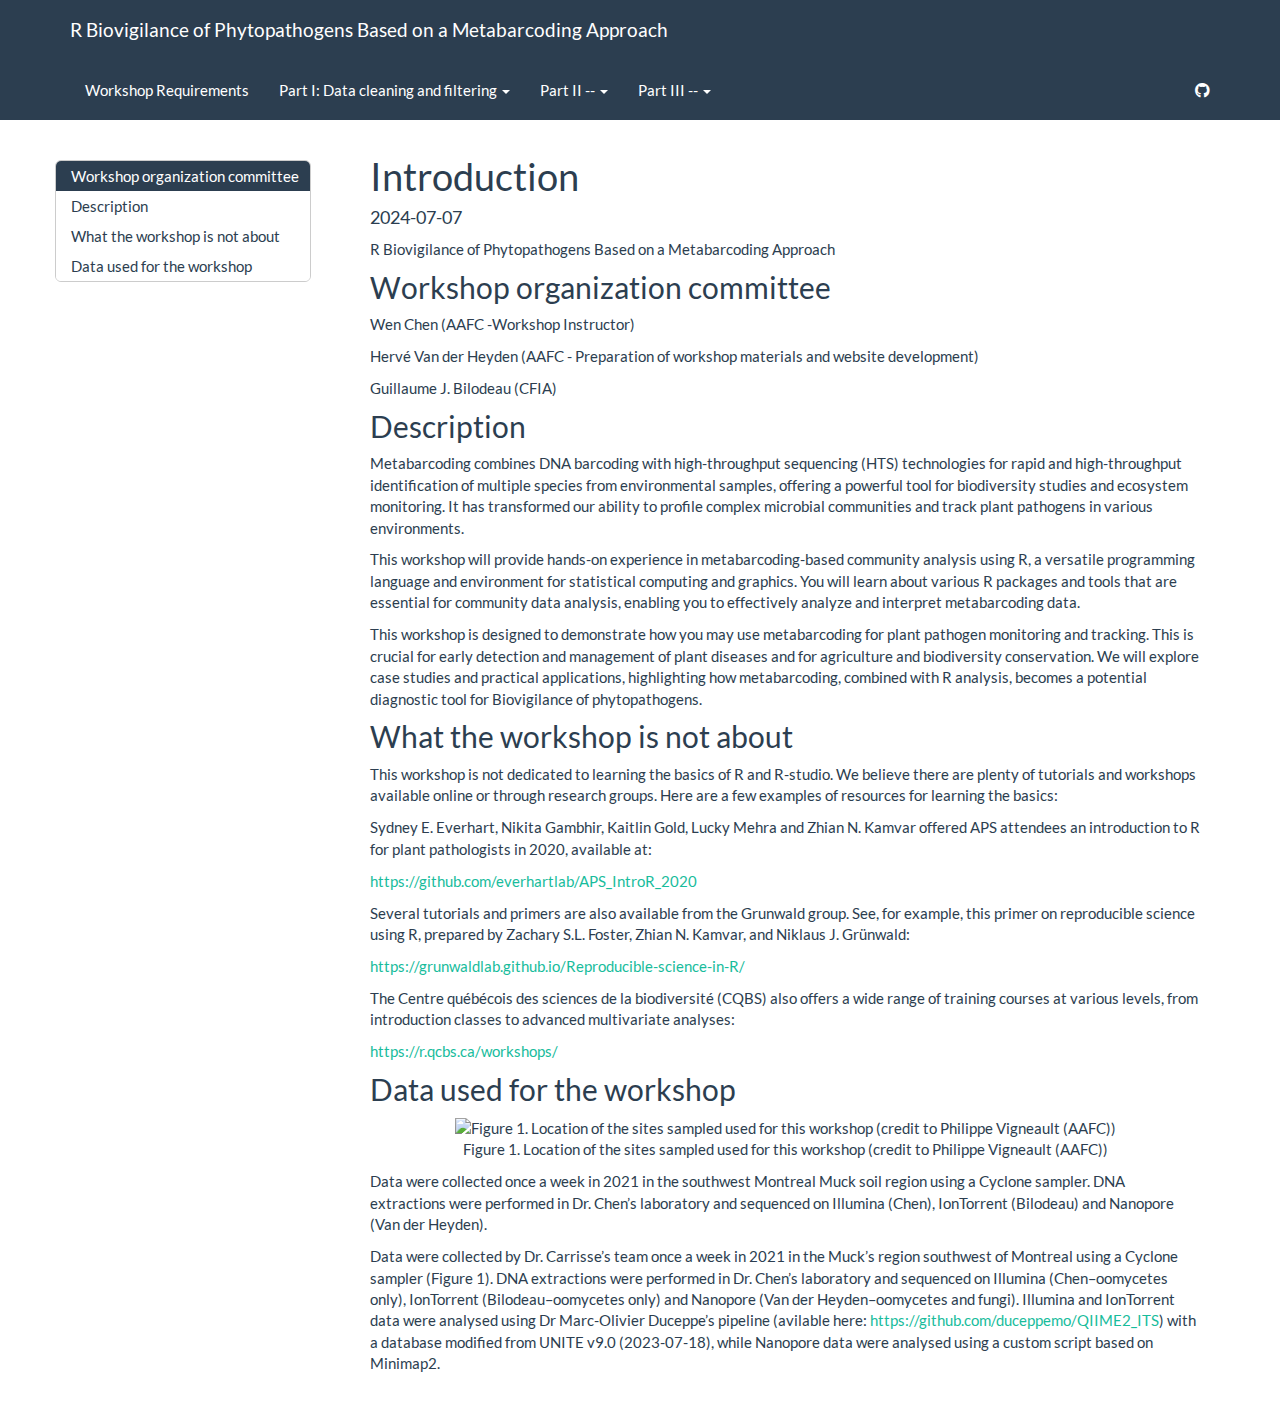
==== index.html @ e2834300 "(render)" ====
<!DOCTYPE html>

<html>

<head>

<meta charset="utf-8" />
<meta name="generator" content="pandoc" />
<meta http-equiv="X-UA-Compatible" content="IE=EDGE" />



<meta name="date" content="2024-07-07" />

<title>Introduction</title>

<script src="site_libs/header-attrs-2.27/header-attrs.js"></script>
<script src="site_libs/jquery-3.6.0/jquery-3.6.0.min.js"></script>
<meta name="viewport" content="width=device-width, initial-scale=1" />
<link href="site_libs/bootstrap-3.3.5/css/flatly.min.css" rel="stylesheet" />
<script src="site_libs/bootstrap-3.3.5/js/bootstrap.min.js"></script>
<script src="site_libs/bootstrap-3.3.5/shim/html5shiv.min.js"></script>
<script src="site_libs/bootstrap-3.3.5/shim/respond.min.js"></script>
<style>h1 {font-size: 34px;}
       h1.title {font-size: 38px;}
       h2 {font-size: 30px;}
       h3 {font-size: 24px;}
       h4 {font-size: 18px;}
       h5 {font-size: 16px;}
       h6 {font-size: 12px;}
       code {color: inherit; background-color: rgba(0, 0, 0, 0.04);}
       pre:not([class]) { background-color: white }</style>
<script src="site_libs/jqueryui-1.13.2/jquery-ui.min.js"></script>
<link href="site_libs/tocify-1.9.1/jquery.tocify.css" rel="stylesheet" />
<script src="site_libs/tocify-1.9.1/jquery.tocify.js"></script>
<script src="site_libs/navigation-1.1/tabsets.js"></script>
<link href="site_libs/font-awesome-6.4.2/css/all.min.css" rel="stylesheet" />
<link href="site_libs/font-awesome-6.4.2/css/v4-shims.min.css" rel="stylesheet" />

<style type="text/css">
  code{white-space: pre-wrap;}
  span.smallcaps{font-variant: small-caps;}
  span.underline{text-decoration: underline;}
  div.column{display: inline-block; vertical-align: top; width: 50%;}
  div.hanging-indent{margin-left: 1.5em; text-indent: -1.5em;}
  ul.task-list{list-style: none;}
    </style>










<style type = "text/css">
.main-container {
  max-width: 940px;
  margin-left: auto;
  margin-right: auto;
}
img {
  max-width:100%;
}
.tabbed-pane {
  padding-top: 12px;
}
.html-widget {
  margin-bottom: 20px;
}
button.code-folding-btn:focus {
  outline: none;
}
summary {
  display: list-item;
}
details > summary > p:only-child {
  display: inline;
}
pre code {
  padding: 0;
}
</style>


<style type="text/css">
.dropdown-submenu {
  position: relative;
}
.dropdown-submenu>.dropdown-menu {
  top: 0;
  left: 100%;
  margin-top: -6px;
  margin-left: -1px;
  border-radius: 0 6px 6px 6px;
}
.dropdown-submenu:hover>.dropdown-menu {
  display: block;
}
.dropdown-submenu>a:after {
  display: block;
  content: " ";
  float: right;
  width: 0;
  height: 0;
  border-color: transparent;
  border-style: solid;
  border-width: 5px 0 5px 5px;
  border-left-color: #cccccc;
  margin-top: 5px;
  margin-right: -10px;
}
.dropdown-submenu:hover>a:after {
  border-left-color: #adb5bd;
}
.dropdown-submenu.pull-left {
  float: none;
}
.dropdown-submenu.pull-left>.dropdown-menu {
  left: -100%;
  margin-left: 10px;
  border-radius: 6px 0 6px 6px;
}
</style>

<script type="text/javascript">
// manage active state of menu based on current page
$(document).ready(function () {
  // active menu anchor
  href = window.location.pathname
  href = href.substr(href.lastIndexOf('/') + 1)
  if (href === "")
    href = "index.html";
  var menuAnchor = $('a[href="' + href + '"]');

  // mark the anchor link active (and if it's in a dropdown, also mark that active)
  var dropdown = menuAnchor.closest('li.dropdown');
  if (window.bootstrap) { // Bootstrap 4+
    menuAnchor.addClass('active');
    dropdown.find('> .dropdown-toggle').addClass('active');
  } else { // Bootstrap 3
    menuAnchor.parent().addClass('active');
    dropdown.addClass('active');
  }

  // Navbar adjustments
  var navHeight = $(".navbar").first().height() + 15;
  var style = document.createElement('style');
  var pt = "padding-top: " + navHeight + "px; ";
  var mt = "margin-top: -" + navHeight + "px; ";
  var css = "";
  // offset scroll position for anchor links (for fixed navbar)
  for (var i = 1; i <= 6; i++) {
    css += ".section h" + i + "{ " + pt + mt + "}\n";
  }
  style.innerHTML = "body {" + pt + "padding-bottom: 40px; }\n" + css;
  document.head.appendChild(style);
});
</script>

<!-- tabsets -->

<style type="text/css">
.tabset-dropdown > .nav-tabs {
  display: inline-table;
  max-height: 500px;
  min-height: 44px;
  overflow-y: auto;
  border: 1px solid #ddd;
  border-radius: 4px;
}

.tabset-dropdown > .nav-tabs > li.active:before, .tabset-dropdown > .nav-tabs.nav-tabs-open:before {
  content: "\e259";
  font-family: 'Glyphicons Halflings';
  display: inline-block;
  padding: 10px;
  border-right: 1px solid #ddd;
}

.tabset-dropdown > .nav-tabs.nav-tabs-open > li.active:before {
  content: "\e258";
  font-family: 'Glyphicons Halflings';
  border: none;
}

.tabset-dropdown > .nav-tabs > li.active {
  display: block;
}

.tabset-dropdown > .nav-tabs > li > a,
.tabset-dropdown > .nav-tabs > li > a:focus,
.tabset-dropdown > .nav-tabs > li > a:hover {
  border: none;
  display: inline-block;
  border-radius: 4px;
  background-color: transparent;
}

.tabset-dropdown > .nav-tabs.nav-tabs-open > li {
  display: block;
  float: none;
}

.tabset-dropdown > .nav-tabs > li {
  display: none;
}
</style>

<!-- code folding -->



<style type="text/css">

#TOC {
  margin: 25px 0px 20px 0px;
}
@media (max-width: 768px) {
#TOC {
  position: relative;
  width: 100%;
}
}

@media print {
.toc-content {
  /* see https://github.com/w3c/csswg-drafts/issues/4434 */
  float: right;
}
}

.toc-content {
  padding-left: 30px;
  padding-right: 40px;
}

div.main-container {
  max-width: 1200px;
}

div.tocify {
  width: 20%;
  max-width: 260px;
  max-height: 85%;
}

@media (min-width: 768px) and (max-width: 991px) {
  div.tocify {
    width: 25%;
  }
}

@media (max-width: 767px) {
  div.tocify {
    width: 100%;
    max-width: none;
  }
}

.tocify ul, .tocify li {
  line-height: 20px;
}

.tocify-subheader .tocify-item {
  font-size: 0.90em;
}

.tocify .list-group-item {
  border-radius: 0px;
}


</style>



</head>

<body>


<div class="container-fluid main-container">


<!-- setup 3col/9col grid for toc_float and main content  -->
<div class="row">
<div class="col-xs-12 col-sm-4 col-md-3">
<div id="TOC" class="tocify">
</div>
</div>

<div class="toc-content col-xs-12 col-sm-8 col-md-9">




<div class="navbar navbar-default  navbar-fixed-top" role="navigation">
  <div class="container">
    <div class="navbar-header">
      <button type="button" class="navbar-toggle collapsed" data-toggle="collapse" data-bs-toggle="collapse" data-target="#navbar" data-bs-target="#navbar">
        <span class="icon-bar"></span>
        <span class="icon-bar"></span>
        <span class="icon-bar"></span>
      </button>
      <a class="navbar-brand" href="index.html">R Biovigilance of Phytopathogens Based on a Metabarcoding Approach</a>
    </div>
    <div id="navbar" class="navbar-collapse collapse">
      <ul class="nav navbar-nav">
        <li>
  <a href="setup_requirements.html">Workshop Requirements</a>
</li>
<li class="dropdown">
  <a href="#" class="dropdown-toggle" data-toggle="dropdown" role="button" data-bs-toggle="dropdown" aria-expanded="false">
    Part I: Data cleaning and filtering
     
    <span class="caret"></span>
  </a>
  <ul class="dropdown-menu" role="menu">
    <li>
      <a href="1_import_data.html">Importing data into R</a>
    </li>
    <li>
      <a href="2_preprocessing.html">Data cleaning</a>
    </li>
    <li>
      <a href="3_summaries.html">Data filtering</a>
    </li>
  </ul>
</li>
<li class="dropdown">
  <a href="#" class="dropdown-toggle" data-toggle="dropdown" role="button" data-bs-toggle="dropdown" aria-expanded="false">
    Part II -- 
     
    <span class="caret"></span>
  </a>
  <ul class="dropdown-menu" role="menu">
    <li>
      <a href="1_import_data.html">Importing data into R</a>
    </li>
    <li>
      <a href="2_preprocessing.html">Data cleaning</a>
    </li>
    <li>
      <a href="3_summaries.html">Summaries</a>
    </li>
  </ul>
</li>
<li class="dropdown">
  <a href="#" class="dropdown-toggle" data-toggle="dropdown" role="button" data-bs-toggle="dropdown" aria-expanded="false">
    Part III -- 
     
    <span class="caret"></span>
  </a>
  <ul class="dropdown-menu" role="menu">
    <li>
      <a href="1_import_data.html">Importing data into R</a>
    </li>
    <li>
      <a href="2_preprocessing.html">Data cleaning</a>
    </li>
    <li>
      <a href="3_summaries.html">Summaries</a>
    </li>
  </ul>
</li>
      </ul>
      <ul class="nav navbar-nav navbar-right">
        <li>
  <a href="https://github.com/hvanderheyden/Plant_Canada_2024_workshop.github.io">
    <span class="fa fa-github"></span>
     
  </a>
</li>
      </ul>
    </div><!--/.nav-collapse -->
  </div><!--/.container -->
</div><!--/.navbar -->

<div id="header">



<h1 class="title toc-ignore">Introduction</h1>
<h4 class="date">2024-07-07</h4>

</div>


<p>R Biovigilance of Phytopathogens Based on a Metabarcoding
Approach</p>
<div id="workshop-organization-committee" class="section level2">
<h2>Workshop organization committee</h2>
<p>Wen Chen (AAFC -Workshop Instructor)</p>
<p>Hervé Van der Heyden (AAFC - Preparation of workshop materials and
website development)</p>
<p>Guillaume J. Bilodeau (CFIA)</p>
</div>
<div id="description" class="section level2">
<h2>Description</h2>
<p>Metabarcoding combines DNA barcoding with high-throughput sequencing
(HTS) technologies for rapid and high-throughput identification of
multiple species from environmental samples, offering a powerful tool
for biodiversity studies and ecosystem monitoring. It has transformed
our ability to profile complex microbial communities and track plant
pathogens in various environments.</p>
<p>This workshop will provide hands-on experience in metabarcoding-based
community analysis using R, a versatile programming language and
environment for statistical computing and graphics. You will learn about
various R packages and tools that are essential for community data
analysis, enabling you to effectively analyze and interpret
metabarcoding data.</p>
<p>This workshop is designed to demonstrate how you may use
metabarcoding for plant pathogen monitoring and tracking. This is
crucial for early detection and management of plant diseases and for
agriculture and biodiversity conservation. We will explore case studies
and practical applications, highlighting how metabarcoding, combined
with R analysis, becomes a potential diagnostic tool for Biovigilance of
phytopathogens.</p>
</div>
<div id="what-the-workshop-is-not-about" class="section level2">
<h2>What the workshop is not about</h2>
<p>This workshop is not dedicated to learning the basics of R and
R-studio. We believe there are plenty of tutorials and workshops
available online or through research groups. Here are a few examples of
resources for learning the basics:</p>
<p>Sydney E. Everhart, Nikita Gambhir, Kaitlin Gold, Lucky Mehra and
Zhian N. Kamvar offered APS attendees an introduction to R for plant
pathologists in 2020, available at:</p>
<p><a href="https://github.com/everhartlab/APS_IntroR_2020"
class="uri">https://github.com/everhartlab/APS_IntroR_2020</a></p>
<p>Several tutorials and primers are also available from the Grunwald
group. See, for example, this primer on reproducible science using R,
prepared by Zachary S.L. Foster, Zhian N. Kamvar, and Niklaus J.
Grünwald:</p>
<p><a href="https://grunwaldlab.github.io/Reproducible-science-in-R/"
class="uri">https://grunwaldlab.github.io/Reproducible-science-in-R/</a></p>
<p>The Centre québécois des sciences de la biodiversité (CQBS) also
offers a wide range of training courses at various levels, from
introduction classes to advanced multivariate analyses:</p>
<p><a href="https://r.qcbs.ca/workshops/"
class="uri">https://r.qcbs.ca/workshops/</a></p>
</div>
<div id="data-used-for-the-workshop" class="section level2">
<h2>Data used for the workshop</h2>
<div class="figure" style="text-align: center">
<img src="Figures/presentation1.jpg" alt="Figure 1. Location of the sites sampled used for this workshop (credit to Philippe Vigneault (AAFC))" width="100%" />
<p class="caption">
Figure 1. Location of the sites sampled used for this workshop (credit
to Philippe Vigneault (AAFC))
</p>
</div>
<p>Data were collected once a week in 2021 in the southwest Montreal
Muck soil region using a Cyclone sampler. DNA extractions were performed
in Dr. Chen’s laboratory and sequenced on Illumina (Chen), IonTorrent
(Bilodeau) and Nanopore (Van der Heyden).</p>
<p>Data were collected by Dr. Carrisse’s team once a week in 2021 in the
Muck’s region southwest of Montreal using a Cyclone sampler (Figure 1).
DNA extractions were performed in Dr. Chen’s laboratory and sequenced on
Illumina (Chen–oomycetes only), IonTorrent (Bilodeau–oomycetes only) and
Nanopore (Van der Heyden–oomycetes and fungi). Illumina and IonTorrent
data were analysed using Dr Marc-Olivier Duceppe’s pipeline (avilable
here: <a href="https://github.com/duceppemo/QIIME2_ITS"
class="uri">https://github.com/duceppemo/QIIME2_ITS</a>) with a database
modified from UNITE v9.0 (2023-07-18), while Nanopore data were analysed
using a custom script based on Minimap2.</p>
</div>



</div>
</div>

</div>

<script>

// add bootstrap table styles to pandoc tables
function bootstrapStylePandocTables() {
  $('tr.odd').parent('tbody').parent('table').addClass('table table-condensed');
}
$(document).ready(function () {
  bootstrapStylePandocTables();
});


</script>

<!-- tabsets -->

<script>
$(document).ready(function () {
  window.buildTabsets("TOC");
});

$(document).ready(function () {
  $('.tabset-dropdown > .nav-tabs > li').click(function () {
    $(this).parent().toggleClass('nav-tabs-open');
  });
});
</script>

<!-- code folding -->

<script>
$(document).ready(function ()  {

    // temporarily add toc-ignore selector to headers for the consistency with Pandoc
    $('.unlisted.unnumbered').addClass('toc-ignore')

    // move toc-ignore selectors from section div to header
    $('div.section.toc-ignore')
        .removeClass('toc-ignore')
        .children('h1,h2,h3,h4,h5').addClass('toc-ignore');

    // establish options
    var options = {
      selectors: "h1,h2",
      theme: "bootstrap3",
      context: '.toc-content',
      hashGenerator: function (text) {
        return text.replace(/[.\\/?&!#<>]/g, '').replace(/\s/g, '_');
      },
      ignoreSelector: ".toc-ignore",
      scrollTo: 0
    };
    options.showAndHide = true;
    options.smoothScroll = true;

    // tocify
    var toc = $("#TOC").tocify(options).data("toc-tocify");
});
</script>

<!-- dynamically load mathjax for compatibility with self-contained -->
<script>
  (function () {
    var script = document.createElement("script");
    script.type = "text/javascript";
    script.src  = "https://mathjax.rstudio.com/latest/MathJax.js?config=TeX-AMS-MML_HTMLorMML";
    document.getElementsByTagName("head")[0].appendChild(script);
  })();
</script>

</body>
</html>
---- site_libs/bootstrap-3.3.5/css/flatly.min.css ----
@font-face {
  font-family: 'Lato';
  font-style: normal;
  font-weight: 400;
  src: url(fonts/Lato.ttf) format('truetype');
}
@font-face {
  font-family: 'Lato';
  font-style: normal;
  font-weight: 700;
  src: url(fonts/LatoBold.ttf) format('truetype');
}
@font-face {
  font-family: 'Lato';
  font-style: italic;
  font-weight: 400;
  src: url(fonts/LatoItalic.ttf) format('truetype');
}

/*!
 * bootswatch v3.3.6
 * Homepage: http://bootswatch.com
 * Copyright 2012-2015 Thomas Park
 * Licensed under MIT
 * Based on Bootstrap
*//*!
 * Bootstrap v3.3.6 (http://getbootstrap.com)
 * Copyright 2011-2015 Twitter, Inc.
 * Licensed under MIT (https://github.com/twbs/bootstrap/blob/master/LICENSE)
 *//*! normalize.css v3.0.3 | MIT License | github.com/necolas/normalize.css */html{font-family:sans-serif;-ms-text-size-adjust:100%;-webkit-text-size-adjust:100%}body{margin:0}article,aside,details,figcaption,figure,footer,header,hgroup,main,menu,nav,section,summary{display:block}audio,canvas,progress,video{display:inline-block;vertical-align:baseline}audio:not([controls]){display:none;height:0}[hidden],template{display:none}a{background-color:transparent}a:active,a:hover{outline:0}abbr[title]{border-bottom:1px dotted}b,strong{font-weight:bold}dfn{font-style:italic}h1{font-size:2em;margin:0.67em 0}mark{background:#ff0;color:#000}small{font-size:80%}sub,sup{font-size:75%;line-height:0;position:relative;vertical-align:baseline}sup{top:-0.5em}sub{bottom:-0.25em}img{border:0}svg:not(:root){overflow:hidden}figure{margin:1em 40px}hr{-webkit-box-sizing:content-box;-moz-box-sizing:content-box;box-sizing:content-box;height:0}pre{overflow:auto}code,kbd,pre,samp{font-family:monospace, monospace;font-size:1em}button,input,optgroup,select,textarea{color:inherit;font:inherit;margin:0}button{overflow:visible}button,select{text-transform:none}button,html input[type="button"],input[type="reset"],input[type="submit"]{-webkit-appearance:button;cursor:pointer}button[disabled],html input[disabled]{cursor:default}button::-moz-focus-inner,input::-moz-focus-inner{border:0;padding:0}input{line-height:normal}input[type="checkbox"],input[type="radio"]{-webkit-box-sizing:border-box;-moz-box-sizing:border-box;box-sizing:border-box;padding:0}input[type="number"]::-webkit-inner-spin-button,input[type="number"]::-webkit-outer-spin-button{height:auto}input[type="search"]{-webkit-appearance:textfield;-webkit-box-sizing:content-box;-moz-box-sizing:content-box;box-sizing:content-box}input[type="search"]::-webkit-search-cancel-button,input[type="search"]::-webkit-search-decoration{-webkit-appearance:none}fieldset{border:1px solid #c0c0c0;margin:0 2px;padding:0.35em 0.625em 0.75em}legend{border:0;padding:0}textarea{overflow:auto}optgroup{font-weight:bold}table{border-collapse:collapse;border-spacing:0}td,th{padding:0}/*! Source: https://github.com/h5bp/html5-boilerplate/blob/master/src/css/main.css */@media print{*,*:before,*:after{background:transparent !important;color:#000 !important;-webkit-box-shadow:none !important;box-shadow:none !important;text-shadow:none !important}a,a:visited{text-decoration:underline}a[href]:after{content:" (" attr(href) ")"}abbr[title]:after{content:" (" attr(title) ")"}a[href^="#"]:after,a[href^="javascript:"]:after{content:""}pre,blockquote{border:1px solid #999;page-break-inside:avoid}thead{display:table-header-group}tr,img{page-break-inside:avoid}img{max-width:100% !important}p,h2,h3{orphans:3;widows:3}h2,h3{page-break-after:avoid}.navbar{display:none}.btn>.caret,.dropup>.btn>.caret{border-top-color:#000 !important}.label{border:1px solid #000}.table{border-collapse:collapse !important}.table td,.table th{background-color:#fff !important}.table-bordered th,.table-bordered td{border:1px solid #ddd !important}}@font-face{font-family:'Glyphicons Halflings';src:url('../fonts/glyphicons-halflings-regular.eot');src:url('../fonts/glyphicons-halflings-regular.eot?#iefix') format('embedded-opentype'),url('../fonts/glyphicons-halflings-regular.woff') format('woff'),url('../fonts/glyphicons-halflings-regular.ttf') format('truetype'),url('../fonts/glyphicons-halflings-regular.svg#glyphicons_halflingsregular') format('svg')}.glyphicon{position:relative;top:1px;display:inline-block;font-family:'Glyphicons Halflings';font-style:normal;font-weight:normal;line-height:1;-webkit-font-smoothing:antialiased;-moz-osx-font-smoothing:grayscale}.glyphicon-asterisk:before{content:"\002a"}.glyphicon-plus:before{content:"\002b"}.glyphicon-euro:before,.glyphicon-eur:before{content:"\20ac"}.glyphicon-minus:before{content:"\2212"}.glyphicon-cloud:before{content:"\2601"}.glyphicon-envelope:before{content:"\2709"}.glyphicon-pencil:before{content:"\270f"}.glyphicon-glass:before{content:"\e001"}.glyphicon-music:before{content:"\e002"}.glyphicon-search:before{content:"\e003"}.glyphicon-heart:before{content:"\e005"}.glyphicon-star:before{content:"\e006"}.glyphicon-star-empty:before{content:"\e007"}.glyphicon-user:before{content:"\e008"}.glyphicon-film:before{content:"\e009"}.glyphicon-th-large:before{content:"\e010"}.glyphicon-th:before{content:"\e011"}.glyphicon-th-list:before{content:"\e012"}.glyphicon-ok:before{content:"\e013"}.glyphicon-remove:before{content:"\e014"}.glyphicon-zoom-in:before{content:"\e015"}.glyphicon-zoom-out:before{content:"\e016"}.glyphicon-off:before{content:"\e017"}.glyphicon-signal:before{content:"\e018"}.glyphicon-cog:before{content:"\e019"}.glyphicon-trash:before{content:"\e020"}.glyphicon-home:before{content:"\e021"}.glyphicon-file:before{content:"\e022"}.glyphicon-time:before{content:"\e023"}.glyphicon-road:before{content:"\e024"}.glyphicon-download-alt:before{content:"\e025"}.glyphicon-download:before{content:"\e026"}.glyphicon-upload:before{content:"\e027"}.glyphicon-inbox:before{content:"\e028"}.glyphicon-play-circle:before{content:"\e029"}.glyphicon-repeat:before{content:"\e030"}.glyphicon-refresh:before{content:"\e031"}.glyphicon-list-alt:before{content:"\e032"}.glyphicon-lock:before{content:"\e033"}.glyphicon-flag:before{content:"\e034"}.glyphicon-headphones:before{content:"\e035"}.glyphicon-volume-off:before{content:"\e036"}.glyphicon-volume-down:before{content:"\e037"}.glyphicon-volume-up:before{content:"\e038"}.glyphicon-qrcode:before{content:"\e039"}.glyphicon-barcode:before{content:"\e040"}.glyphicon-tag:before{content:"\e041"}.glyphicon-tags:before{content:"\e042"}.glyphicon-book:before{content:"\e043"}.glyphicon-bookmark:before{content:"\e044"}.glyphicon-print:before{content:"\e045"}.glyphicon-camera:before{content:"\e046"}.glyphicon-font:before{content:"\e047"}.glyphicon-bold:before{content:"\e048"}.glyphicon-italic:before{content:"\e049"}.glyphicon-text-height:before{content:"\e050"}.glyphicon-text-width:before{content:"\e051"}.glyphicon-align-left:before{content:"\e052"}.glyphicon-align-center:before{content:"\e053"}.glyphicon-align-right:before{content:"\e054"}.glyphicon-align-justify:before{content:"\e055"}.glyphicon-list:before{content:"\e056"}.glyphicon-indent-left:before{content:"\e057"}.glyphicon-indent-right:before{content:"\e058"}.glyphicon-facetime-video:before{content:"\e059"}.glyphicon-picture:before{content:"\e060"}.glyphicon-map-marker:before{content:"\e062"}.glyphicon-adjust:before{content:"\e063"}.glyphicon-tint:before{content:"\e064"}.glyphicon-edit:before{content:"\e065"}.glyphicon-share:before{content:"\e066"}.glyphicon-check:before{content:"\e067"}.glyphicon-move:before{content:"\e068"}.glyphicon-step-backward:before{content:"\e069"}.glyphicon-fast-backward:before{content:"\e070"}.glyphicon-backward:before{content:"\e071"}.glyphicon-play:before{content:"\e072"}.glyphicon-pause:before{content:"\e073"}.glyphicon-stop:before{content:"\e074"}.glyphicon-forward:before{content:"\e075"}.glyphicon-fast-forward:before{content:"\e076"}.glyphicon-step-forward:before{content:"\e077"}.glyphicon-eject:before{content:"\e078"}.glyphicon-chevron-left:before{content:"\e079"}.glyphicon-chevron-right:before{content:"\e080"}.glyphicon-plus-sign:before{content:"\e081"}.glyphicon-minus-sign:before{content:"\e082"}.glyphicon-remove-sign:before{content:"\e083"}.glyphicon-ok-sign:before{content:"\e084"}.glyphicon-question-sign:before{content:"\e085"}.glyphicon-info-sign:before{content:"\e086"}.glyphicon-screenshot:before{content:"\e087"}.glyphicon-remove-circle:before{content:"\e088"}.glyphicon-ok-circle:before{content:"\e089"}.glyphicon-ban-circle:before{content:"\e090"}.glyphicon-arrow-left:before{content:"\e091"}.glyphicon-arrow-right:before{content:"\e092"}.glyphicon-arrow-up:before{content:"\e093"}.glyphicon-arrow-down:before{content:"\e094"}.glyphicon-share-alt:before{content:"\e095"}.glyphicon-resize-full:before{content:"\e096"}.glyphicon-resize-small:before{content:"\e097"}.glyphicon-exclamation-sign:before{content:"\e101"}.glyphicon-gift:before{content:"\e102"}.glyphicon-leaf:before{content:"\e103"}.glyphicon-fire:before{content:"\e104"}.glyphicon-eye-open:before{content:"\e105"}.glyphicon-eye-close:before{content:"\e106"}.glyphicon-warning-sign:before{content:"\e107"}.glyphicon-plane:before{content:"\e108"}.glyphicon-calendar:before{content:"\e109"}.glyphicon-random:before{content:"\e110"}.glyphicon-comment:before{content:"\e111"}.glyphicon-magnet:before{content:"\e112"}.glyphicon-chevron-up:before{content:"\e113"}.glyphicon-chevron-down:before{content:"\e114"}.glyphicon-retweet:before{content:"\e115"}.glyphicon-shopping-cart:before{content:"\e116"}.glyphicon-folder-close:before{content:"\e117"}.glyphicon-folder-open:before{content:"\e118"}.glyphicon-resize-vertical:before{content:"\e119"}.glyphicon-resize-horizontal:before{content:"\e120"}.glyphicon-hdd:before{content:"\e121"}.glyphicon-bullhorn:before{content:"\e122"}.glyphicon-bell:before{content:"\e123"}.glyphicon-certificate:before{content:"\e124"}.glyphicon-thumbs-up:before{content:"\e125"}.glyphicon-thumbs-down:before{content:"\e126"}.glyphicon-hand-right:before{content:"\e127"}.glyphicon-hand-left:before{content:"\e128"}.glyphicon-hand-up:before{content:"\e129"}.glyphicon-hand-down:before{content:"\e130"}.glyphicon-circle-arrow-right:before{content:"\e131"}.glyphicon-circle-arrow-left:before{content:"\e132"}.glyphicon-circle-arrow-up:before{content:"\e133"}.glyphicon-circle-arrow-down:before{content:"\e134"}.glyphicon-globe:before{content:"\e135"}.glyphicon-wrench:before{content:"\e136"}.glyphicon-tasks:before{content:"\e137"}.glyphicon-filter:before{content:"\e138"}.glyphicon-briefcase:before{content:"\e139"}.glyphicon-fullscreen:before{content:"\e140"}.glyphicon-dashboard:before{content:"\e141"}.glyphicon-paperclip:before{content:"\e142"}.glyphicon-heart-empty:before{content:"\e143"}.glyphicon-link:before{content:"\e144"}.glyphicon-phone:before{content:"\e145"}.glyphicon-pushpin:before{content:"\e146"}.glyphicon-usd:before{content:"\e148"}.glyphicon-gbp:before{content:"\e149"}.glyphicon-sort:before{content:"\e150"}.glyphicon-sort-by-alphabet:before{content:"\e151"}.glyphicon-sort-by-alphabet-alt:before{content:"\e152"}.glyphicon-sort-by-order:before{content:"\e153"}.glyphicon-sort-by-order-alt:before{content:"\e154"}.glyphicon-sort-by-attributes:before{content:"\e155"}.glyphicon-sort-by-attributes-alt:before{content:"\e156"}.glyphicon-unchecked:before{content:"\e157"}.glyphicon-expand:before{content:"\e158"}.glyphicon-collapse-down:before{content:"\e159"}.glyphicon-collapse-up:before{content:"\e160"}.glyphicon-log-in:before{content:"\e161"}.glyphicon-flash:before{content:"\e162"}.glyphicon-log-out:before{content:"\e163"}.glyphicon-new-window:before{content:"\e164"}.glyphicon-record:before{content:"\e165"}.glyphicon-save:before{content:"\e166"}.glyphicon-open:before{content:"\e167"}.glyphicon-saved:before{content:"\e168"}.glyphicon-import:before{content:"\e169"}.glyphicon-export:before{content:"\e170"}.glyphicon-send:before{content:"\e171"}.glyphicon-floppy-disk:before{content:"\e172"}.glyphicon-floppy-saved:before{content:"\e173"}.glyphicon-floppy-remove:before{content:"\e174"}.glyphicon-floppy-save:before{content:"\e175"}.glyphicon-floppy-open:before{content:"\e176"}.glyphicon-credit-card:before{content:"\e177"}.glyphicon-transfer:before{content:"\e178"}.glyphicon-cutlery:before{content:"\e179"}.glyphicon-header:before{content:"\e180"}.glyphicon-compressed:before{content:"\e181"}.glyphicon-earphone:before{content:"\e182"}.glyphicon-phone-alt:before{content:"\e183"}.glyphicon-tower:before{content:"\e184"}.glyphicon-stats:before{content:"\e185"}.glyphicon-sd-video:before{content:"\e186"}.glyphicon-hd-video:before{content:"\e187"}.glyphicon-subtitles:before{content:"\e188"}.glyphicon-sound-stereo:before{content:"\e189"}.glyphicon-sound-dolby:before{content:"\e190"}.glyphicon-sound-5-1:before{content:"\e191"}.glyphicon-sound-6-1:before{content:"\e192"}.glyphicon-sound-7-1:before{content:"\e193"}.glyphicon-copyright-mark:before{content:"\e194"}.glyphicon-registration-mark:before{content:"\e195"}.glyphicon-cloud-download:before{content:"\e197"}.glyphicon-cloud-upload:before{content:"\e198"}.glyphicon-tree-conifer:before{content:"\e199"}.glyphicon-tree-deciduous:before{content:"\e200"}.glyphicon-cd:before{content:"\e201"}.glyphicon-save-file:before{content:"\e202"}.glyphicon-open-file:before{content:"\e203"}.glyphicon-level-up:before{content:"\e204"}.glyphicon-copy:before{content:"\e205"}.glyphicon-paste:before{content:"\e206"}.glyphicon-alert:before{content:"\e209"}.glyphicon-equalizer:before{content:"\e210"}.glyphicon-king:before{content:"\e211"}.glyphicon-queen:before{content:"\e212"}.glyphicon-pawn:before{content:"\e213"}.glyphicon-bishop:before{content:"\e214"}.glyphicon-knight:before{content:"\e215"}.glyphicon-baby-formula:before{content:"\e216"}.glyphicon-tent:before{content:"\26fa"}.glyphicon-blackboard:before{content:"\e218"}.glyphicon-bed:before{content:"\e219"}.glyphicon-apple:before{content:"\f8ff"}.glyphicon-erase:before{content:"\e221"}.glyphicon-hourglass:before{content:"\231b"}.glyphicon-lamp:before{content:"\e223"}.glyphicon-duplicate:before{content:"\e224"}.glyphicon-piggy-bank:before{content:"\e225"}.glyphicon-scissors:before{content:"\e226"}.glyphicon-bitcoin:before{content:"\e227"}.glyphicon-btc:before{content:"\e227"}.glyphicon-xbt:before{content:"\e227"}.glyphicon-yen:before{content:"\00a5"}.glyphicon-jpy:before{content:"\00a5"}.glyphicon-ruble:before{content:"\20bd"}.glyphicon-rub:before{content:"\20bd"}.glyphicon-scale:before{content:"\e230"}.glyphicon-ice-lolly:before{content:"\e231"}.glyphicon-ice-lolly-tasted:before{content:"\e232"}.glyphicon-education:before{content:"\e233"}.glyphicon-option-horizontal:before{content:"\e234"}.glyphicon-option-vertical:before{content:"\e235"}.glyphicon-menu-hamburger:before{content:"\e236"}.glyphicon-modal-window:before{content:"\e237"}.glyphicon-oil:before{content:"\e238"}.glyphicon-grain:before{content:"\e239"}.glyphicon-sunglasses:before{content:"\e240"}.glyphicon-text-size:before{content:"\e241"}.glyphicon-text-color:before{content:"\e242"}.glyphicon-text-background:before{content:"\e243"}.glyphicon-object-align-top:before{content:"\e244"}.glyphicon-object-align-bottom:before{content:"\e245"}.glyphicon-object-align-horizontal:before{content:"\e246"}.glyphicon-object-align-left:before{content:"\e247"}.glyphicon-object-align-vertical:before{content:"\e248"}.glyphicon-object-align-right:before{content:"\e249"}.glyphicon-triangle-right:before{content:"\e250"}.glyphicon-triangle-left:before{content:"\e251"}.glyphicon-triangle-bottom:before{content:"\e252"}.glyphicon-triangle-top:before{content:"\e253"}.glyphicon-console:before{content:"\e254"}.glyphicon-superscript:before{content:"\e255"}.glyphicon-subscript:before{content:"\e256"}.glyphicon-menu-left:before{content:"\e257"}.glyphicon-menu-right:before{content:"\e258"}.glyphicon-menu-down:before{content:"\e259"}.glyphicon-menu-up:before{content:"\e260"}*{-webkit-box-sizing:border-box;-moz-box-sizing:border-box;box-sizing:border-box}*:before,*:after{-webkit-box-sizing:border-box;-moz-box-sizing:border-box;box-sizing:border-box}html{font-size:10px;-webkit-tap-highlight-color:rgba(0,0,0,0)}body{font-family:"Lato","Helvetica Neue",Helvetica,Arial,sans-serif;font-size:15px;line-height:1.42857143;color:#2c3e50;background-color:#ffffff}input,button,select,textarea{font-family:inherit;font-size:inherit;line-height:inherit}a{color:#18bc9c;text-decoration:none}a:hover,a:focus{color:#18bc9c;text-decoration:underline}a:focus{outline:thin dotted;outline:5px auto -webkit-focus-ring-color;outline-offset:-2px}figure{margin:0}img{vertical-align:middle}.img-responsive,.thumbnail>img,.thumbnail a>img,.carousel-inner>.item>img,.carousel-inner>.item>a>img{display:block;max-width:100%;height:auto}.img-rounded{border-radius:6px}.img-thumbnail{padding:4px;line-height:1.42857143;background-color:#ffffff;border:1px solid #ecf0f1;border-radius:4px;-webkit-transition:all .2s ease-in-out;-o-transition:all .2s ease-in-out;transition:all .2s ease-in-out;display:inline-block;max-width:100%;height:auto}.img-circle{border-radius:50%}hr{margin-top:21px;margin-bottom:21px;border:0;border-top:1px solid #ecf0f1}.sr-only{position:absolute;width:1px;height:1px;margin:-1px;padding:0;overflow:hidden;clip:rect(0, 0, 0, 0);border:0}.sr-only-focusable:active,.sr-only-focusable:focus{position:static;width:auto;height:auto;margin:0;overflow:visible;clip:auto}[role="button"]{cursor:pointer}h1,h2,h3,h4,h5,h6,.h1,.h2,.h3,.h4,.h5,.h6{font-family:"Lato","Helvetica Neue",Helvetica,Arial,sans-serif;font-weight:400;line-height:1.1;color:inherit}h1 small,h2 small,h3 small,h4 small,h5 small,h6 small,.h1 small,.h2 small,.h3 small,.h4 small,.h5 small,.h6 small,h1 .small,h2 .small,h3 .small,h4 .small,h5 .small,h6 .small,.h1 .small,.h2 .small,.h3 .small,.h4 .small,.h5 .small,.h6 .small{font-weight:normal;line-height:1;color:#b4bcc2}h1,.h1,h2,.h2,h3,.h3{margin-top:21px;margin-bottom:10.5px}h1 small,.h1 small,h2 small,.h2 small,h3 small,.h3 small,h1 .small,.h1 .small,h2 .small,.h2 .small,h3 .small,.h3 .small{font-size:65%}h4,.h4,h5,.h5,h6,.h6{margin-top:10.5px;margin-bottom:10.5px}h4 small,.h4 small,h5 small,.h5 small,h6 small,.h6 small,h4 .small,.h4 .small,h5 .small,.h5 .small,h6 .small,.h6 .small{font-size:75%}h1,.h1{font-size:39px}h2,.h2{font-size:32px}h3,.h3{font-size:26px}h4,.h4{font-size:19px}h5,.h5{font-size:15px}h6,.h6{font-size:13px}p{margin:0 0 10.5px}.lead{margin-bottom:21px;font-size:17px;font-weight:300;line-height:1.4}@media (min-width:768px){.lead{font-size:22.5px}}small,.small{font-size:86%}mark,.mark{background-color:#f39c12;padding:.2em}.text-left{text-align:left}.text-right{text-align:right}.text-center{text-align:center}.text-justify{text-align:justify}.text-nowrap{white-space:nowrap}.text-lowercase{text-transform:lowercase}.text-uppercase{text-transform:uppercase}.text-capitalize{text-transform:capitalize}.text-muted{color:#b4bcc2}.text-primary{color:#2c3e50}a.text-primary:hover,a.text-primary:focus{color:#1a242f}.text-success{color:#ffffff}a.text-success:hover,a.text-success:focus{color:#e6e6e6}.text-info{color:#ffffff}a.text-info:hover,a.text-info:focus{color:#e6e6e6}.text-warning{color:#ffffff}a.text-warning:hover,a.text-warning:focus{color:#e6e6e6}.text-danger{color:#ffffff}a.text-danger:hover,a.text-danger:focus{color:#e6e6e6}.bg-primary{color:#fff;background-color:#2c3e50}a.bg-primary:hover,a.bg-primary:focus{background-color:#1a242f}.bg-success{background-color:#18bc9c}a.bg-success:hover,a.bg-success:focus{background-color:#128f76}.bg-info{background-color:#3498db}a.bg-info:hover,a.bg-info:focus{background-color:#217dbb}.bg-warning{background-color:#f39c12}a.bg-warning:hover,a.bg-warning:focus{background-color:#c87f0a}.bg-danger{background-color:#e74c3c}a.bg-danger:hover,a.bg-danger:focus{background-color:#d62c1a}.page-header{padding-bottom:9.5px;margin:42px 0 21px;border-bottom:1px solid transparent}ul,ol{margin-top:0;margin-bottom:10.5px}ul ul,ol ul,ul ol,ol ol{margin-bottom:0}.list-unstyled{padding-left:0;list-style:none}.list-inline{padding-left:0;list-style:none;margin-left:-5px}.list-inline>li{display:inline-block;padding-left:5px;padding-right:5px}dl{margin-top:0;margin-bottom:21px}dt,dd{line-height:1.42857143}dt{font-weight:bold}dd{margin-left:0}@media (min-width:768px){.dl-horizontal dt{float:left;width:160px;clear:left;text-align:right;overflow:hidden;text-overflow:ellipsis;white-space:nowrap}.dl-horizontal dd{margin-left:180px}}abbr[title],abbr[data-original-title]{cursor:help;border-bottom:1px dotted #b4bcc2}.initialism{font-size:90%;text-transform:uppercase}blockquote{padding:10.5px 21px;margin:0 0 21px;font-size:18.75px;border-left:5px solid #ecf0f1}blockquote p:last-child,blockquote ul:last-child,blockquote ol:last-child{margin-bottom:0}blockquote footer,blockquote small,blockquote .small{display:block;font-size:80%;line-height:1.42857143;color:#b4bcc2}blockquote footer:before,blockquote small:before,blockquote .small:before{content:'\2014 \00A0'}.blockquote-reverse,blockquote.pull-right{padding-right:15px;padding-left:0;border-right:5px solid #ecf0f1;border-left:0;text-align:right}.blockquote-reverse footer:before,blockquote.pull-right footer:before,.blockquote-reverse small:before,blockquote.pull-right small:before,.blockquote-reverse .small:before,blockquote.pull-right .small:before{content:''}.blockquote-reverse footer:after,blockquote.pull-right footer:after,.blockquote-reverse small:after,blockquote.pull-right small:after,.blockquote-reverse .small:after,blockquote.pull-right .small:after{content:'\00A0 \2014'}address{margin-bottom:21px;font-style:normal;line-height:1.42857143}code,kbd,pre,samp{font-family:monospace}code{padding:2px 4px;font-size:90%;color:#c7254e;background-color:#f9f2f4;border-radius:4px}kbd{padding:2px 4px;font-size:90%;color:#ffffff;background-color:#333333;border-radius:3px;-webkit-box-shadow:inset 0 -1px 0 rgba(0,0,0,0.25);box-shadow:inset 0 -1px 0 rgba(0,0,0,0.25)}kbd kbd{padding:0;font-size:100%;font-weight:bold;-webkit-box-shadow:none;box-shadow:none}pre{display:block;padding:10px;margin:0 0 10.5px;font-size:14px;line-height:1.42857143;word-break:break-all;word-wrap:break-word;color:#7b8a8b;background-color:#ecf0f1;border:1px solid #cccccc;border-radius:4px}pre code{padding:0;font-size:inherit;color:inherit;white-space:pre-wrap;background-color:transparent;border-radius:0}.pre-scrollable{max-height:340px;overflow-y:scroll}.container{margin-right:auto;margin-left:auto;padding-left:15px;padding-right:15px}@media (min-width:768px){.container{width:750px}}@media (min-width:992px){.container{width:970px}}@media (min-width:1200px){.container{width:1170px}}.container-fluid{margin-right:auto;margin-left:auto;padding-left:15px;padding-right:15px}.row{margin-left:-15px;margin-right:-15px}.col-xs-1,.col-sm-1,.col-md-1,.col-lg-1,.col-xs-2,.col-sm-2,.col-md-2,.col-lg-2,.col-xs-3,.col-sm-3,.col-md-3,.col-lg-3,.col-xs-4,.col-sm-4,.col-md-4,.col-lg-4,.col-xs-5,.col-sm-5,.col-md-5,.col-lg-5,.col-xs-6,.col-sm-6,.col-md-6,.col-lg-6,.col-xs-7,.col-sm-7,.col-md-7,.col-lg-7,.col-xs-8,.col-sm-8,.col-md-8,.col-lg-8,.col-xs-9,.col-sm-9,.col-md-9,.col-lg-9,.col-xs-10,.col-sm-10,.col-md-10,.col-lg-10,.col-xs-11,.col-sm-11,.col-md-11,.col-lg-11,.col-xs-12,.col-sm-12,.col-md-12,.col-lg-12{position:relative;min-height:1px;padding-left:15px;padding-right:15px}.col-xs-1,.col-xs-2,.col-xs-3,.col-xs-4,.col-xs-5,.col-xs-6,.col-xs-7,.col-xs-8,.col-xs-9,.col-xs-10,.col-xs-11,.col-xs-12{float:left}.col-xs-12{width:100%}.col-xs-11{width:91.66666667%}.col-xs-10{width:83.33333333%}.col-xs-9{width:75%}.col-xs-8{width:66.66666667%}.col-xs-7{width:58.33333333%}.col-xs-6{width:50%}.col-xs-5{width:41.66666667%}.col-xs-4{width:33.33333333%}.col-xs-3{width:25%}.col-xs-2{width:16.66666667%}.col-xs-1{width:8.33333333%}.col-xs-pull-12{right:100%}.col-xs-pull-11{right:91.66666667%}.col-xs-pull-10{right:83.33333333%}.col-xs-pull-9{right:75%}.col-xs-pull-8{right:66.66666667%}.col-xs-pull-7{right:58.33333333%}.col-xs-pull-6{right:50%}.col-xs-pull-5{right:41.66666667%}.col-xs-pull-4{right:33.33333333%}.col-xs-pull-3{right:25%}.col-xs-pull-2{right:16.66666667%}.col-xs-pull-1{right:8.33333333%}.col-xs-pull-0{right:auto}.col-xs-push-12{left:100%}.col-xs-push-11{left:91.66666667%}.col-xs-push-10{left:83.33333333%}.col-xs-push-9{left:75%}.col-xs-push-8{left:66.66666667%}.col-xs-push-7{left:58.33333333%}.col-xs-push-6{left:50%}.col-xs-push-5{left:41.66666667%}.col-xs-push-4{left:33.33333333%}.col-xs-push-3{left:25%}.col-xs-push-2{left:16.66666667%}.col-xs-push-1{left:8.33333333%}.col-xs-push-0{left:auto}.col-xs-offset-12{margin-left:100%}.col-xs-offset-11{margin-left:91.66666667%}.col-xs-offset-10{margin-left:83.33333333%}.col-xs-offset-9{margin-left:75%}.col-xs-offset-8{margin-left:66.66666667%}.col-xs-offset-7{margin-left:58.33333333%}.col-xs-offset-6{margin-left:50%}.col-xs-offset-5{margin-left:41.66666667%}.col-xs-offset-4{margin-left:33.33333333%}.col-xs-offset-3{margin-left:25%}.col-xs-offset-2{margin-left:16.66666667%}.col-xs-offset-1{margin-left:8.33333333%}.col-xs-offset-0{margin-left:0%}@media (min-width:768px){.col-sm-1,.col-sm-2,.col-sm-3,.col-sm-4,.col-sm-5,.col-sm-6,.col-sm-7,.col-sm-8,.col-sm-9,.col-sm-10,.col-sm-11,.col-sm-12{float:left}.col-sm-12{width:100%}.col-sm-11{width:91.66666667%}.col-sm-10{width:83.33333333%}.col-sm-9{width:75%}.col-sm-8{width:66.66666667%}.col-sm-7{width:58.33333333%}.col-sm-6{width:50%}.col-sm-5{width:41.66666667%}.col-sm-4{width:33.33333333%}.col-sm-3{width:25%}.col-sm-2{width:16.66666667%}.col-sm-1{width:8.33333333%}.col-sm-pull-12{right:100%}.col-sm-pull-11{right:91.66666667%}.col-sm-pull-10{right:83.33333333%}.col-sm-pull-9{right:75%}.col-sm-pull-8{right:66.66666667%}.col-sm-pull-7{right:58.33333333%}.col-sm-pull-6{right:50%}.col-sm-pull-5{right:41.66666667%}.col-sm-pull-4{right:33.33333333%}.col-sm-pull-3{right:25%}.col-sm-pull-2{right:16.66666667%}.col-sm-pull-1{right:8.33333333%}.col-sm-pull-0{right:auto}.col-sm-push-12{left:100%}.col-sm-push-11{left:91.66666667%}.col-sm-push-10{left:83.33333333%}.col-sm-push-9{left:75%}.col-sm-push-8{left:66.66666667%}.col-sm-push-7{left:58.33333333%}.col-sm-push-6{left:50%}.col-sm-push-5{left:41.66666667%}.col-sm-push-4{left:33.33333333%}.col-sm-push-3{left:25%}.col-sm-push-2{left:16.66666667%}.col-sm-push-1{left:8.33333333%}.col-sm-push-0{left:auto}.col-sm-offset-12{margin-left:100%}.col-sm-offset-11{margin-left:91.66666667%}.col-sm-offset-10{margin-left:83.33333333%}.col-sm-offset-9{margin-left:75%}.col-sm-offset-8{margin-left:66.66666667%}.col-sm-offset-7{margin-left:58.33333333%}.col-sm-offset-6{margin-left:50%}.col-sm-offset-5{margin-left:41.66666667%}.col-sm-offset-4{margin-left:33.33333333%}.col-sm-offset-3{margin-left:25%}.col-sm-offset-2{margin-left:16.66666667%}.col-sm-offset-1{margin-left:8.33333333%}.col-sm-offset-0{margin-left:0%}}@media (min-width:992px){.col-md-1,.col-md-2,.col-md-3,.col-md-4,.col-md-5,.col-md-6,.col-md-7,.col-md-8,.col-md-9,.col-md-10,.col-md-11,.col-md-12{float:left}.col-md-12{width:100%}.col-md-11{width:91.66666667%}.col-md-10{width:83.33333333%}.col-md-9{width:75%}.col-md-8{width:66.66666667%}.col-md-7{width:58.33333333%}.col-md-6{width:50%}.col-md-5{width:41.66666667%}.col-md-4{width:33.33333333%}.col-md-3{width:25%}.col-md-2{width:16.66666667%}.col-md-1{width:8.33333333%}.col-md-pull-12{right:100%}.col-md-pull-11{right:91.66666667%}.col-md-pull-10{right:83.33333333%}.col-md-pull-9{right:75%}.col-md-pull-8{right:66.66666667%}.col-md-pull-7{right:58.33333333%}.col-md-pull-6{right:50%}.col-md-pull-5{right:41.66666667%}.col-md-pull-4{right:33.33333333%}.col-md-pull-3{right:25%}.col-md-pull-2{right:16.66666667%}.col-md-pull-1{right:8.33333333%}.col-md-pull-0{right:auto}.col-md-push-12{left:100%}.col-md-push-11{left:91.66666667%}.col-md-push-10{left:83.33333333%}.col-md-push-9{left:75%}.col-md-push-8{left:66.66666667%}.col-md-push-7{left:58.33333333%}.col-md-push-6{left:50%}.col-md-push-5{left:41.66666667%}.col-md-push-4{left:33.33333333%}.col-md-push-3{left:25%}.col-md-push-2{left:16.66666667%}.col-md-push-1{left:8.33333333%}.col-md-push-0{left:auto}.col-md-offset-12{margin-left:100%}.col-md-offset-11{margin-left:91.66666667%}.col-md-offset-10{margin-left:83.33333333%}.col-md-offset-9{margin-left:75%}.col-md-offset-8{margin-left:66.66666667%}.col-md-offset-7{margin-left:58.33333333%}.col-md-offset-6{margin-left:50%}.col-md-offset-5{margin-left:41.66666667%}.col-md-offset-4{margin-left:33.33333333%}.col-md-offset-3{margin-left:25%}.col-md-offset-2{margin-left:16.66666667%}.col-md-offset-1{margin-left:8.33333333%}.col-md-offset-0{margin-left:0%}}@media (min-width:1200px){.col-lg-1,.col-lg-2,.col-lg-3,.col-lg-4,.col-lg-5,.col-lg-6,.col-lg-7,.col-lg-8,.col-lg-9,.col-lg-10,.col-lg-11,.col-lg-12{float:left}.col-lg-12{width:100%}.col-lg-11{width:91.66666667%}.col-lg-10{width:83.33333333%}.col-lg-9{width:75%}.col-lg-8{width:66.66666667%}.col-lg-7{width:58.33333333%}.col-lg-6{width:50%}.col-lg-5{width:41.66666667%}.col-lg-4{width:33.33333333%}.col-lg-3{width:25%}.col-lg-2{width:16.66666667%}.col-lg-1{width:8.33333333%}.col-lg-pull-12{right:100%}.col-lg-pull-11{right:91.66666667%}.col-lg-pull-10{right:83.33333333%}.col-lg-pull-9{right:75%}.col-lg-pull-8{right:66.66666667%}.col-lg-pull-7{right:58.33333333%}.col-lg-pull-6{right:50%}.col-lg-pull-5{right:41.66666667%}.col-lg-pull-4{right:33.33333333%}.col-lg-pull-3{right:25%}.col-lg-pull-2{right:16.66666667%}.col-lg-pull-1{right:8.33333333%}.col-lg-pull-0{right:auto}.col-lg-push-12{left:100%}.col-lg-push-11{left:91.66666667%}.col-lg-push-10{left:83.33333333%}.col-lg-push-9{left:75%}.col-lg-push-8{left:66.66666667%}.col-lg-push-7{left:58.33333333%}.col-lg-push-6{left:50%}.col-lg-push-5{left:41.66666667%}.col-lg-push-4{left:33.33333333%}.col-lg-push-3{left:25%}.col-lg-push-2{left:16.66666667%}.col-lg-push-1{left:8.33333333%}.col-lg-push-0{left:auto}.col-lg-offset-12{margin-left:100%}.col-lg-offset-11{margin-left:91.66666667%}.col-lg-offset-10{margin-left:83.33333333%}.col-lg-offset-9{margin-left:75%}.col-lg-offset-8{margin-left:66.66666667%}.col-lg-offset-7{margin-left:58.33333333%}.col-lg-offset-6{margin-left:50%}.col-lg-offset-5{margin-left:41.66666667%}.col-lg-offset-4{margin-left:33.33333333%}.col-lg-offset-3{margin-left:25%}.col-lg-offset-2{margin-left:16.66666667%}.col-lg-offset-1{margin-left:8.33333333%}.col-lg-offset-0{margin-left:0%}}table{background-color:transparent}caption{padding-top:8px;padding-bottom:8px;color:#b4bcc2;text-align:left}th{}.table{width:100%;max-width:100%;margin-bottom:21px}.table>thead>tr>th,.table>tbody>tr>th,.table>tfoot>tr>th,.table>thead>tr>td,.table>tbody>tr>td,.table>tfoot>tr>td{padding:8px;line-height:1.42857143;vertical-align:top;border-top:1px solid #ecf0f1}.table>thead>tr>th{vertical-align:bottom;border-bottom:2px solid #ecf0f1}.table>caption+thead>tr:first-child>th,.table>colgroup+thead>tr:first-child>th,.table>thead:first-child>tr:first-child>th,.table>caption+thead>tr:first-child>td,.table>colgroup+thead>tr:first-child>td,.table>thead:first-child>tr:first-child>td{border-top:0}.table>tbody+tbody{border-top:2px solid #ecf0f1}.table .table{background-color:#ffffff}.table-condensed>thead>tr>th,.table-condensed>tbody>tr>th,.table-condensed>tfoot>tr>th,.table-condensed>thead>tr>td,.table-condensed>tbody>tr>td,.table-condensed>tfoot>tr>td{padding:5px}.table-bordered{border:1px solid #ecf0f1}.table-bordered>thead>tr>th,.table-bordered>tbody>tr>th,.table-bordered>tfoot>tr>th,.table-bordered>thead>tr>td,.table-bordered>tbody>tr>td,.table-bordered>tfoot>tr>td{border:1px solid #ecf0f1}.table-bordered>thead>tr>th,.table-bordered>thead>tr>td{border-bottom-width:2px}.table-striped>tbody>tr:nth-of-type(odd){background-color:#f9f9f9}.table-hover>tbody>tr:hover{background-color:#ecf0f1}table col[class*="col-"]{position:static;float:none;display:table-column}table td[class*="col-"],table th[class*="col-"]{position:static;float:none;display:table-cell}.table>thead>tr>td.active,.table>tbody>tr>td.active,.table>tfoot>tr>td.active,.table>thead>tr>th.active,.table>tbody>tr>th.active,.table>tfoot>tr>th.active,.table>thead>tr.active>td,.table>tbody>tr.active>td,.table>tfoot>tr.active>td,.table>thead>tr.active>th,.table>tbody>tr.active>th,.table>tfoot>tr.active>th{background-color:#ecf0f1}.table-hover>tbody>tr>td.active:hover,.table-hover>tbody>tr>th.active:hover,.table-hover>tbody>tr.active:hover>td,.table-hover>tbody>tr:hover>.active,.table-hover>tbody>tr.active:hover>th{background-color:#dde4e6}.table>thead>tr>td.success,.table>tbody>tr>td.success,.table>tfoot>tr>td.success,.table>thead>tr>th.success,.table>tbody>tr>th.success,.table>tfoot>tr>th.success,.table>thead>tr.success>td,.table>tbody>tr.success>td,.table>tfoot>tr.success>td,.table>thead>tr.success>th,.table>tbody>tr.success>th,.table>tfoot>tr.success>th{background-color:#18bc9c}.table-hover>tbody>tr>td.success:hover,.table-hover>tbody>tr>th.success:hover,.table-hover>tbody>tr.success:hover>td,.table-hover>tbody>tr:hover>.success,.table-hover>tbody>tr.success:hover>th{background-color:#15a589}.table>thead>tr>td.info,.table>tbody>tr>td.info,.table>tfoot>tr>td.info,.table>thead>tr>th.info,.table>tbody>tr>th.info,.table>tfoot>tr>th.info,.table>thead>tr.info>td,.table>tbody>tr.info>td,.table>tfoot>tr.info>td,.table>thead>tr.info>th,.table>tbody>tr.info>th,.table>tfoot>tr.info>th{background-color:#3498db}.table-hover>tbody>tr>td.info:hover,.table-hover>tbody>tr>th.info:hover,.table-hover>tbody>tr.info:hover>td,.table-hover>tbody>tr:hover>.info,.table-hover>tbody>tr.info:hover>th{background-color:#258cd1}.table>thead>tr>td.warning,.table>tbody>tr>td.warning,.table>tfoot>tr>td.warning,.table>thead>tr>th.warning,.table>tbody>tr>th.warning,.table>tfoot>tr>th.warning,.table>thead>tr.warning>td,.table>tbody>tr.warning>td,.table>tfoot>tr.warning>td,.table>thead>tr.warning>th,.table>tbody>tr.warning>th,.table>tfoot>tr.warning>th{background-color:#f39c12}.table-hover>tbody>tr>td.warning:hover,.table-hover>tbody>tr>th.warning:hover,.table-hover>tbody>tr.warning:hover>td,.table-hover>tbody>tr:hover>.warning,.table-hover>tbody>tr.warning:hover>th{background-color:#e08e0b}.table>thead>tr>td.danger,.table>tbody>tr>td.danger,.table>tfoot>tr>td.danger,.table>thead>tr>th.danger,.table>tbody>tr>th.danger,.table>tfoot>tr>th.danger,.table>thead>tr.danger>td,.table>tbody>tr.danger>td,.table>tfoot>tr.danger>td,.table>thead>tr.danger>th,.table>tbody>tr.danger>th,.table>tfoot>tr.danger>th{background-color:#e74c3c}.table-hover>tbody>tr>td.danger:hover,.table-hover>tbody>tr>th.danger:hover,.table-hover>tbody>tr.danger:hover>td,.table-hover>tbody>tr:hover>.danger,.table-hover>tbody>tr.danger:hover>th{background-color:#e43725}.table-responsive{overflow-x:auto;min-height:0.01%}@media screen and (max-width:767px){.table-responsive{width:100%;margin-bottom:15.75px;overflow-y:hidden;-ms-overflow-style:-ms-autohiding-scrollbar;border:1px solid #ecf0f1}.table-responsive>.table{margin-bottom:0}.table-responsive>.table>thead>tr>th,.table-responsive>.table>tbody>tr>th,.table-responsive>.table>tfoot>tr>th,.table-responsive>.table>thead>tr>td,.table-responsive>.table>tbody>tr>td,.table-responsive>.table>tfoot>tr>td{white-space:nowrap}.table-responsive>.table-bordered{border:0}.table-responsive>.table-bordered>thead>tr>th:first-child,.table-responsive>.table-bordered>tbody>tr>th:first-child,.table-responsive>.table-bordered>tfoot>tr>th:first-child,.table-responsive>.table-bordered>thead>tr>td:first-child,.table-responsive>.table-bordered>tbody>tr>td:first-child,.table-responsive>.table-bordered>tfoot>tr>td:first-child{border-left:0}.table-responsive>.table-bordered>thead>tr>th:last-child,.table-responsive>.table-bordered>tbody>tr>th:last-child,.table-responsive>.table-bordered>tfoot>tr>th:last-child,.table-responsive>.table-bordered>thead>tr>td:last-child,.table-responsive>.table-bordered>tbody>tr>td:last-child,.table-responsive>.table-bordered>tfoot>tr>td:last-child{border-right:0}.table-responsive>.table-bordered>tbody>tr:last-child>th,.table-responsive>.table-bordered>tfoot>tr:last-child>th,.table-responsive>.table-bordered>tbody>tr:last-child>td,.table-responsive>.table-bordered>tfoot>tr:last-child>td{border-bottom:0}}fieldset{padding:0;margin:0;border:0;min-width:0}legend{display:block;width:100%;padding:0;margin-bottom:21px;font-size:22.5px;line-height:inherit;color:#2c3e50;border:0;border-bottom:1px solid transparent}label{display:inline-block;max-width:100%;margin-bottom:5px;font-weight:bold}input[type="search"]{-webkit-box-sizing:border-box;-moz-box-sizing:border-box;box-sizing:border-box}input[type="radio"],input[type="checkbox"]{margin:4px 0 0;margin-top:1px \9;line-height:normal}input[type="file"]{display:block}input[type="range"]{display:block;width:100%}select[multiple],select[size]{height:auto}input[type="file"]:focus,input[type="radio"]:focus,input[type="checkbox"]:focus{outline:thin dotted;outline:5px auto -webkit-focus-ring-color;outline-offset:-2px}output{display:block;padding-top:11px;font-size:15px;line-height:1.42857143;color:#2c3e50}.form-control{display:block;width:100%;height:45px;padding:10px 15px;font-size:15px;line-height:1.42857143;color:#2c3e50;background-color:#ffffff;background-image:none;border:1px solid #dce4ec;border-radius:4px;-webkit-box-shadow:inset 0 1px 1px rgba(0,0,0,0.075);box-shadow:inset 0 1px 1px rgba(0,0,0,0.075);-webkit-transition:border-color ease-in-out .15s,-webkit-box-shadow ease-in-out .15s;-o-transition:border-color ease-in-out .15s,box-shadow ease-in-out .15s;transition:border-color ease-in-out .15s,box-shadow ease-in-out .15s}.form-control:focus{border-color:#2c3e50;outline:0;-webkit-box-shadow:inset 0 1px 1px rgba(0,0,0,0.075),0 0 8px rgba(44,62,80,0.6);box-shadow:inset 0 1px 1px rgba(0,0,0,0.075),0 0 8px rgba(44,62,80,0.6)}.form-control::-moz-placeholder{color:#acb6c0;opacity:1}.form-control:-ms-input-placeholder{color:#acb6c0}.form-control::-webkit-input-placeholder{color:#acb6c0}.form-control::-ms-expand{border:0;background-color:transparent}.form-control[disabled],.form-control[readonly],fieldset[disabled] .form-control{background-color:#ecf0f1;opacity:1}.form-control[disabled],fieldset[disabled] .form-control{cursor:not-allowed}textarea.form-control{height:auto}input[type="search"]{-webkit-appearance:none}@media screen and (-webkit-min-device-pixel-ratio:0){input[type="date"].form-control,input[type="time"].form-control,input[type="datetime-local"].form-control,input[type="month"].form-control{line-height:45px}input[type="date"].input-sm,input[type="time"].input-sm,input[type="datetime-local"].input-sm,input[type="month"].input-sm,.input-group-sm input[type="date"],.input-group-sm input[type="time"],.input-group-sm input[type="datetime-local"],.input-group-sm input[type="month"]{line-height:35px}input[type="date"].input-lg,input[type="time"].input-lg,input[type="datetime-local"].input-lg,input[type="month"].input-lg,.input-group-lg input[type="date"],.input-group-lg input[type="time"],.input-group-lg input[type="datetime-local"],.input-group-lg input[type="month"]{line-height:66px}}.form-group{margin-bottom:15px}.radio,.checkbox{position:relative;display:block;margin-top:10px;margin-bottom:10px}.radio label,.checkbox label{min-height:21px;padding-left:20px;margin-bottom:0;font-weight:normal;cursor:pointer}.radio input[type="radio"],.radio-inline input[type="radio"],.checkbox input[type="checkbox"],.checkbox-inline input[type="checkbox"]{position:absolute;margin-left:-20px;margin-top:4px \9}.radio+.radio,.checkbox+.checkbox{margin-top:-5px}.radio-inline,.checkbox-inline{position:relative;display:inline-block;padding-left:20px;margin-bottom:0;vertical-align:middle;font-weight:normal;cursor:pointer}.radio-inline+.radio-inline,.checkbox-inline+.checkbox-inline{margin-top:0;margin-left:10px}input[type="radio"][disabled],input[type="checkbox"][disabled],input[type="radio"].disabled,input[type="checkbox"].disabled,fieldset[disabled] input[type="radio"],fieldset[disabled] input[type="checkbox"]{cursor:not-allowed}.radio-inline.disabled,.checkbox-inline.disabled,fieldset[disabled] .radio-inline,fieldset[disabled] .checkbox-inline{cursor:not-allowed}.radio.disabled label,.checkbox.disabled label,fieldset[disabled] .radio label,fieldset[disabled] .checkbox label{cursor:not-allowed}.form-control-static{padding-top:11px;padding-bottom:11px;margin-bottom:0;min-height:36px}.form-control-static.input-lg,.form-control-static.input-sm{padding-left:0;padding-right:0}.input-sm{height:35px;padding:6px 9px;font-size:13px;line-height:1.5;border-radius:3px}select.input-sm{height:35px;line-height:35px}textarea.input-sm,select[multiple].input-sm{height:auto}.form-group-sm .form-control{height:35px;padding:6px 9px;font-size:13px;line-height:1.5;border-radius:3px}.form-group-sm select.form-control{height:35px;line-height:35px}.form-group-sm textarea.form-control,.form-group-sm select[multiple].form-control{height:auto}.form-group-sm .form-control-static{height:35px;min-height:34px;padding:7px 9px;font-size:13px;line-height:1.5}.input-lg{height:66px;padding:18px 27px;font-size:19px;line-height:1.3333333;border-radius:6px}select.input-lg{height:66px;line-height:66px}textarea.input-lg,select[multiple].input-lg{height:auto}.form-group-lg .form-control{height:66px;padding:18px 27px;font-size:19px;line-height:1.3333333;border-radius:6px}.form-group-lg select.form-control{height:66px;line-height:66px}.form-group-lg textarea.form-control,.form-group-lg select[multiple].form-control{height:auto}.form-group-lg .form-control-static{height:66px;min-height:40px;padding:19px 27px;font-size:19px;line-height:1.3333333}.has-feedback{position:relative}.has-feedback .form-control{padding-right:56.25px}.form-control-feedback{position:absolute;top:0;right:0;z-index:2;display:block;width:45px;height:45px;line-height:45px;text-align:center;pointer-events:none}.input-lg+.form-control-feedback,.input-group-lg+.form-control-feedback,.form-group-lg .form-control+.form-control-feedback{width:66px;height:66px;line-height:66px}.input-sm+.form-control-feedback,.input-group-sm+.form-control-feedback,.form-group-sm .form-control+.form-control-feedback{width:35px;height:35px;line-height:35px}.has-success .help-block,.has-success .control-label,.has-success .radio,.has-success .checkbox,.has-success .radio-inline,.has-success .checkbox-inline,.has-success.radio label,.has-success.checkbox label,.has-success.radio-inline label,.has-success.checkbox-inline label{color:#ffffff}.has-success .form-control{border-color:#ffffff;-webkit-box-shadow:inset 0 1px 1px rgba(0,0,0,0.075);box-shadow:inset 0 1px 1px rgba(0,0,0,0.075)}.has-success .form-control:focus{border-color:#e6e6e6;-webkit-box-shadow:inset 0 1px 1px rgba(0,0,0,0.075),0 0 6px #fff;box-shadow:inset 0 1px 1px rgba(0,0,0,0.075),0 0 6px #fff}.has-success .input-group-addon{color:#ffffff;border-color:#ffffff;background-color:#18bc9c}.has-success .form-control-feedback{color:#ffffff}.has-warning .help-block,.has-warning .control-label,.has-warning .radio,.has-warning .checkbox,.has-warning .radio-inline,.has-warning .checkbox-inline,.has-warning.radio label,.has-warning.checkbox label,.has-warning.radio-inline label,.has-warning.checkbox-inline label{color:#ffffff}.has-warning .form-control{border-color:#ffffff;-webkit-box-shadow:inset 0 1px 1px rgba(0,0,0,0.075);box-shadow:inset 0 1px 1px rgba(0,0,0,0.075)}.has-warning .form-control:focus{border-color:#e6e6e6;-webkit-box-shadow:inset 0 1px 1px rgba(0,0,0,0.075),0 0 6px #fff;box-shadow:inset 0 1px 1px rgba(0,0,0,0.075),0 0 6px #fff}.has-warning .input-group-addon{color:#ffffff;border-color:#ffffff;background-color:#f39c12}.has-warning .form-control-feedback{color:#ffffff}.has-error .help-block,.has-error .control-label,.has-error .radio,.has-error .checkbox,.has-error .radio-inline,.has-error .checkbox-inline,.has-error.radio label,.has-error.checkbox label,.has-error.radio-inline label,.has-error.checkbox-inline label{color:#ffffff}.has-error .form-control{border-color:#ffffff;-webkit-box-shadow:inset 0 1px 1px rgba(0,0,0,0.075);box-shadow:inset 0 1px 1px rgba(0,0,0,0.075)}.has-error .form-control:focus{border-color:#e6e6e6;-webkit-box-shadow:inset 0 1px 1px rgba(0,0,0,0.075),0 0 6px #fff;box-shadow:inset 0 1px 1px rgba(0,0,0,0.075),0 0 6px #fff}.has-error .input-group-addon{color:#ffffff;border-color:#ffffff;background-color:#e74c3c}.has-error .form-control-feedback{color:#ffffff}.has-feedback label~.form-control-feedback{top:26px}.has-feedback label.sr-only~.form-control-feedback{top:0}.help-block{display:block;margin-top:5px;margin-bottom:10px;color:#597ea2}@media (min-width:768px){.form-inline .form-group{display:inline-block;margin-bottom:0;vertical-align:middle}.form-inline .form-control{display:inline-block;width:auto;vertical-align:middle}.form-inline .form-control-static{display:inline-block}.form-inline .input-group{display:inline-table;vertical-align:middle}.form-inline .input-group .input-group-addon,.form-inline .input-group .input-group-btn,.form-inline .input-group .form-control{width:auto}.form-inline .input-group>.form-control{width:100%}.form-inline .control-label{margin-bottom:0;vertical-align:middle}.form-inline .radio,.form-inline .checkbox{display:inline-block;margin-top:0;margin-bottom:0;vertical-align:middle}.form-inline .radio label,.form-inline .checkbox label{padding-left:0}.form-inline .radio input[type="radio"],.form-inline .checkbox input[type="checkbox"]{position:relative;margin-left:0}.form-inline .has-feedback .form-control-feedback{top:0}}.form-horizontal .radio,.form-horizontal .checkbox,.form-horizontal .radio-inline,.form-horizontal .checkbox-inline{margin-top:0;margin-bottom:0;padding-top:11px}.form-horizontal .radio,.form-horizontal .checkbox{min-height:32px}.form-horizontal .form-group{margin-left:-15px;margin-right:-15px}@media (min-width:768px){.form-horizontal .control-label{text-align:right;margin-bottom:0;padding-top:11px}}.form-horizontal .has-feedback .form-control-feedback{right:15px}@media (min-width:768px){.form-horizontal .form-group-lg .control-label{padding-top:19px;font-size:19px}}@media (min-width:768px){.form-horizontal .form-group-sm .control-label{padding-top:7px;font-size:13px}}.btn{display:inline-block;margin-bottom:0;font-weight:normal;text-align:center;vertical-align:middle;-ms-touch-action:manipulation;touch-action:manipulation;cursor:pointer;background-image:none;border:1px solid transparent;white-space:nowrap;padding:10px 15px;font-size:15px;line-height:1.42857143;border-radius:4px;-webkit-user-select:none;-moz-user-select:none;-ms-user-select:none;user-select:none}.btn:focus,.btn:active:focus,.btn.active:focus,.btn.focus,.btn:active.focus,.btn.active.focus{outline:thin dotted;outline:5px auto -webkit-focus-ring-color;outline-offset:-2px}.btn:hover,.btn:focus,.btn.focus{color:#ffffff;text-decoration:none}.btn:active,.btn.active{outline:0;background-image:none;-webkit-box-shadow:inset 0 3px 5px rgba(0,0,0,0.125);box-shadow:inset 0 3px 5px rgba(0,0,0,0.125)}.btn.disabled,.btn[disabled],fieldset[disabled] .btn{cursor:not-allowed;opacity:0.65;filter:alpha(opacity=65);-webkit-box-shadow:none;box-shadow:none}a.btn.disabled,fieldset[disabled] a.btn{pointer-events:none}.btn-default{color:#ffffff;background-color:#95a5a6;border-color:#95a5a6}.btn-default:focus,.btn-default.focus{color:#ffffff;background-color:#798d8f;border-color:#566566}.btn-default:hover{color:#ffffff;background-color:#798d8f;border-color:#74898a}.btn-default:active,.btn-default.active,.open>.dropdown-toggle.btn-default{color:#ffffff;background-color:#798d8f;border-color:#74898a}.btn-default:active:hover,.btn-default.active:hover,.open>.dropdown-toggle.btn-default:hover,.btn-default:active:focus,.btn-default.active:focus,.open>.dropdown-toggle.btn-default:focus,.btn-default:active.focus,.btn-default.active.focus,.open>.dropdown-toggle.btn-default.focus{color:#ffffff;background-color:#687b7c;border-color:#566566}.btn-default:active,.btn-default.active,.open>.dropdown-toggle.btn-default{background-image:none}.btn-default.disabled:hover,.btn-default[disabled]:hover,fieldset[disabled] .btn-default:hover,.btn-default.disabled:focus,.btn-default[disabled]:focus,fieldset[disabled] .btn-default:focus,.btn-default.disabled.focus,.btn-default[disabled].focus,fieldset[disabled] .btn-default.focus{background-color:#95a5a6;border-color:#95a5a6}.btn-default .badge{color:#95a5a6;background-color:#ffffff}.btn-primary{color:#ffffff;background-color:#2c3e50;border-color:#2c3e50}.btn-primary:focus,.btn-primary.focus{color:#ffffff;background-color:#1a242f;border-color:#000000}.btn-primary:hover{color:#ffffff;background-color:#1a242f;border-color:#161f29}.btn-primary:active,.btn-primary.active,.open>.dropdown-toggle.btn-primary{color:#ffffff;background-color:#1a242f;border-color:#161f29}.btn-primary:active:hover,.btn-primary.active:hover,.open>.dropdown-toggle.btn-primary:hover,.btn-primary:active:focus,.btn-primary.active:focus,.open>.dropdown-toggle.btn-primary:focus,.btn-primary:active.focus,.btn-primary.active.focus,.open>.dropdown-toggle.btn-primary.focus{color:#ffffff;background-color:#0d1318;border-color:#000000}.btn-primary:active,.btn-primary.active,.open>.dropdown-toggle.btn-primary{background-image:none}.btn-primary.disabled:hover,.btn-primary[disabled]:hover,fieldset[disabled] .btn-primary:hover,.btn-primary.disabled:focus,.btn-primary[disabled]:focus,fieldset[disabled] .btn-primary:focus,.btn-primary.disabled.focus,.btn-primary[disabled].focus,fieldset[disabled] .btn-primary.focus{background-color:#2c3e50;border-color:#2c3e50}.btn-primary .badge{color:#2c3e50;background-color:#ffffff}.btn-success{color:#ffffff;background-color:#18bc9c;border-color:#18bc9c}.btn-success:focus,.btn-success.focus{color:#ffffff;background-color:#128f76;border-color:#0a4b3e}.btn-success:hover{color:#ffffff;background-color:#128f76;border-color:#11866f}.btn-success:active,.btn-success.active,.open>.dropdown-toggle.btn-success{color:#ffffff;background-color:#128f76;border-color:#11866f}.btn-success:active:hover,.btn-success.active:hover,.open>.dropdown-toggle.btn-success:hover,.btn-success:active:focus,.btn-success.active:focus,.open>.dropdown-toggle.btn-success:focus,.btn-success:active.focus,.btn-success.active.focus,.open>.dropdown-toggle.btn-success.focus{color:#ffffff;background-color:#0e6f5c;border-color:#0a4b3e}.btn-success:active,.btn-success.active,.open>.dropdown-toggle.btn-success{background-image:none}.btn-success.disabled:hover,.btn-success[disabled]:hover,fieldset[disabled] .btn-success:hover,.btn-success.disabled:focus,.btn-success[disabled]:focus,fieldset[disabled] .btn-success:focus,.btn-success.disabled.focus,.btn-success[disabled].focus,fieldset[disabled] .btn-success.focus{background-color:#18bc9c;border-color:#18bc9c}.btn-success .badge{color:#18bc9c;background-color:#ffffff}.btn-info{color:#ffffff;background-color:#3498db;border-color:#3498db}.btn-info:focus,.btn-info.focus{color:#ffffff;background-color:#217dbb;border-color:#16527a}.btn-info:hover{color:#ffffff;background-color:#217dbb;border-color:#2077b2}.btn-info:active,.btn-info.active,.open>.dropdown-toggle.btn-info{color:#ffffff;background-color:#217dbb;border-color:#2077b2}.btn-info:active:hover,.btn-info.active:hover,.open>.dropdown-toggle.btn-info:hover,.btn-info:active:focus,.btn-info.active:focus,.open>.dropdown-toggle.btn-info:focus,.btn-info:active.focus,.btn-info.active.focus,.open>.dropdown-toggle.btn-info.focus{color:#ffffff;background-color:#1c699d;border-color:#16527a}.btn-info:active,.btn-info.active,.open>.dropdown-toggle.btn-info{background-image:none}.btn-info.disabled:hover,.btn-info[disabled]:hover,fieldset[disabled] .btn-info:hover,.btn-info.disabled:focus,.btn-info[disabled]:focus,fieldset[disabled] .btn-info:focus,.btn-info.disabled.focus,.btn-info[disabled].focus,fieldset[disabled] .btn-info.focus{background-color:#3498db;border-color:#3498db}.btn-info .badge{color:#3498db;background-color:#ffffff}.btn-warning{color:#ffffff;background-color:#f39c12;border-color:#f39c12}.btn-warning:focus,.btn-warning.focus{color:#ffffff;background-color:#c87f0a;border-color:#7f5006}.btn-warning:hover{color:#ffffff;background-color:#c87f0a;border-color:#be780a}.btn-warning:active,.btn-warning.active,.open>.dropdown-toggle.btn-warning{color:#ffffff;background-color:#c87f0a;border-color:#be780a}.btn-warning:active:hover,.btn-warning.active:hover,.open>.dropdown-toggle.btn-warning:hover,.btn-warning:active:focus,.btn-warning.active:focus,.open>.dropdown-toggle.btn-warning:focus,.btn-warning:active.focus,.btn-warning.active.focus,.open>.dropdown-toggle.btn-warning.focus{color:#ffffff;background-color:#a66908;border-color:#7f5006}.btn-warning:active,.btn-warning.active,.open>.dropdown-toggle.btn-warning{background-image:none}.btn-warning.disabled:hover,.btn-warning[disabled]:hover,fieldset[disabled] .btn-warning:hover,.btn-warning.disabled:focus,.btn-warning[disabled]:focus,fieldset[disabled] .btn-warning:focus,.btn-warning.disabled.focus,.btn-warning[disabled].focus,fieldset[disabled] .btn-warning.focus{background-color:#f39c12;border-color:#f39c12}.btn-warning .badge{color:#f39c12;background-color:#ffffff}.btn-danger{color:#ffffff;background-color:#e74c3c;border-color:#e74c3c}.btn-danger:focus,.btn-danger.focus{color:#ffffff;background-color:#d62c1a;border-color:#921e12}.btn-danger:hover{color:#ffffff;background-color:#d62c1a;border-color:#cd2a19}.btn-danger:active,.btn-danger.active,.open>.dropdown-toggle.btn-danger{color:#ffffff;background-color:#d62c1a;border-color:#cd2a19}.btn-danger:active:hover,.btn-danger.active:hover,.open>.dropdown-toggle.btn-danger:hover,.btn-danger:active:focus,.btn-danger.active:focus,.open>.dropdown-toggle.btn-danger:focus,.btn-danger:active.focus,.btn-danger.active.focus,.open>.dropdown-toggle.btn-danger.focus{color:#ffffff;background-color:#b62516;border-color:#921e12}.btn-danger:active,.btn-danger.active,.open>.dropdown-toggle.btn-danger{background-image:none}.btn-danger.disabled:hover,.btn-danger[disabled]:hover,fieldset[disabled] .btn-danger:hover,.btn-danger.disabled:focus,.btn-danger[disabled]:focus,fieldset[disabled] .btn-danger:focus,.btn-danger.disabled.focus,.btn-danger[disabled].focus,fieldset[disabled] .btn-danger.focus{background-color:#e74c3c;border-color:#e74c3c}.btn-danger .badge{color:#e74c3c;background-color:#ffffff}.btn-link{color:#18bc9c;font-weight:normal;border-radius:0}.btn-link,.btn-link:active,.btn-link.active,.btn-link[disabled],fieldset[disabled] .btn-link{background-color:transparent;-webkit-box-shadow:none;box-shadow:none}.btn-link,.btn-link:hover,.btn-link:focus,.btn-link:active{border-color:transparent}.btn-link:hover,.btn-link:focus{color:#18bc9c;text-decoration:underline;background-color:transparent}.btn-link[disabled]:hover,fieldset[disabled] .btn-link:hover,.btn-link[disabled]:focus,fieldset[disabled] .btn-link:focus{color:#b4bcc2;text-decoration:none}.btn-lg,.btn-group-lg>.btn{padding:18px 27px;font-size:19px;line-height:1.3333333;border-radius:6px}.btn-sm,.btn-group-sm>.btn{padding:6px 9px;font-size:13px;line-height:1.5;border-radius:3px}.btn-xs,.btn-group-xs>.btn{padding:1px 5px;font-size:13px;line-height:1.5;border-radius:3px}.btn-block{display:block;width:100%}.btn-block+.btn-block{margin-top:5px}input[type="submit"].btn-block,input[type="reset"].btn-block,input[type="button"].btn-block{width:100%}.fade{opacity:0;-webkit-transition:opacity 0.15s linear;-o-transition:opacity 0.15s linear;transition:opacity 0.15s linear}.fade.in{opacity:1}.collapse{display:none}.collapse.in{display:block}tr.collapse.in{display:table-row}tbody.collapse.in{display:table-row-group}.collapsing{position:relative;height:0;overflow:hidden;-webkit-transition-property:height, visibility;-o-transition-property:height, visibility;transition-property:height, visibility;-webkit-transition-duration:0.35s;-o-transition-duration:0.35s;transition-duration:0.35s;-webkit-transition-timing-function:ease;-o-transition-timing-function:ease;transition-timing-function:ease}.caret{display:inline-block;width:0;height:0;margin-left:2px;vertical-align:middle;border-top:4px dashed;border-top:4px solid \9;border-right:4px solid transparent;border-left:4px solid transparent}.dropup,.dropdown{position:relative}.dropdown-toggle:focus{outline:0}.dropdown-menu{position:absolute;top:100%;left:0;z-index:1000;display:none;float:left;min-width:160px;padding:5px 0;margin:2px 0 0;list-style:none;font-size:15px;text-align:left;background-color:#ffffff;border:1px solid #cccccc;border:1px solid rgba(0,0,0,0.15);border-radius:4px;-webkit-box-shadow:0 6px 12px rgba(0,0,0,0.175);box-shadow:0 6px 12px rgba(0,0,0,0.175);-webkit-background-clip:padding-box;background-clip:padding-box}.dropdown-menu.pull-right{right:0;left:auto}.dropdown-menu .divider{height:1px;margin:9.5px 0;overflow:hidden;background-color:#e5e5e5}.dropdown-menu>li>a{display:block;padding:3px 20px;clear:both;font-weight:normal;line-height:1.42857143;color:#7b8a8b;white-space:nowrap}.dropdown-menu>li>a:hover,.dropdown-menu>li>a:focus{text-decoration:none;color:#ffffff;background-color:#2c3e50}.dropdown-menu>.active>a,.dropdown-menu>.active>a:hover,.dropdown-menu>.active>a:focus{color:#ffffff;text-decoration:none;outline:0;background-color:#2c3e50}.dropdown-menu>.disabled>a,.dropdown-menu>.disabled>a:hover,.dropdown-menu>.disabled>a:focus{color:#b4bcc2}.dropdown-menu>.disabled>a:hover,.dropdown-menu>.disabled>a:focus{text-decoration:none;background-color:transparent;background-image:none;filter:progid:DXImageTransform.Microsoft.gradient(enabled=false);cursor:not-allowed}.open>.dropdown-menu{display:block}.open>a{outline:0}.dropdown-menu-right{left:auto;right:0}.dropdown-menu-left{left:0;right:auto}.dropdown-header{display:block;padding:3px 20px;font-size:13px;line-height:1.42857143;color:#b4bcc2;white-space:nowrap}.dropdown-backdrop{position:fixed;left:0;right:0;bottom:0;top:0;z-index:990}.pull-right>.dropdown-menu{right:0;left:auto}.dropup .caret,.navbar-fixed-bottom .dropdown .caret{border-top:0;border-bottom:4px dashed;border-bottom:4px solid \9;content:""}.dropup .dropdown-menu,.navbar-fixed-bottom .dropdown .dropdown-menu{top:auto;bottom:100%;margin-bottom:2px}@media (min-width:768px){.navbar-right .dropdown-menu{left:auto;right:0}.navbar-right .dropdown-menu-left{left:0;right:auto}}.btn-group,.btn-group-vertical{position:relative;display:inline-block;vertical-align:middle}.btn-group>.btn,.btn-group-vertical>.btn{position:relative;float:left}.btn-group>.btn:hover,.btn-group-vertical>.btn:hover,.btn-group>.btn:focus,.btn-group-vertical>.btn:focus,.btn-group>.btn:active,.btn-group-vertical>.btn:active,.btn-group>.btn.active,.btn-group-vertical>.btn.active{z-index:2}.btn-group .btn+.btn,.btn-group .btn+.btn-group,.btn-group .btn-group+.btn,.btn-group .btn-group+.btn-group{margin-left:-1px}.btn-toolbar{margin-left:-5px}.btn-toolbar .btn,.btn-toolbar .btn-group,.btn-toolbar .input-group{float:left}.btn-toolbar>.btn,.btn-toolbar>.btn-group,.btn-toolbar>.input-group{margin-left:5px}.btn-group>.btn:not(:first-child):not(:last-child):not(.dropdown-toggle){border-radius:0}.btn-group>.btn:first-child{margin-left:0}.btn-group>.btn:first-child:not(:last-child):not(.dropdown-toggle){border-bottom-right-radius:0;border-top-right-radius:0}.btn-group>.btn:last-child:not(:first-child),.btn-group>.dropdown-toggle:not(:first-child){border-bottom-left-radius:0;border-top-left-radius:0}.btn-group>.btn-group{float:left}.btn-group>.btn-group:not(:first-child):not(:last-child)>.btn{border-radius:0}.btn-group>.btn-group:first-child:not(:last-child)>.btn:last-child,.btn-group>.btn-group:first-child:not(:last-child)>.dropdown-toggle{border-bottom-right-radius:0;border-top-right-radius:0}.btn-group>.btn-group:last-child:not(:first-child)>.btn:first-child{border-bottom-left-radius:0;border-top-left-radius:0}.btn-group .dropdown-toggle:active,.btn-group.open .dropdown-toggle{outline:0}.btn-group>.btn+.dropdown-toggle{padding-left:8px;padding-right:8px}.btn-group>.btn-lg+.dropdown-toggle{padding-left:12px;padding-right:12px}.btn-group.open .dropdown-toggle{-webkit-box-shadow:inset 0 3px 5px rgba(0,0,0,0.125);box-shadow:inset 0 3px 5px rgba(0,0,0,0.125)}.btn-group.open .dropdown-toggle.btn-link{-webkit-box-shadow:none;box-shadow:none}.btn .caret{margin-left:0}.btn-lg .caret{border-width:5px 5px 0;border-bottom-width:0}.dropup .btn-lg .caret{border-width:0 5px 5px}.btn-group-vertical>.btn,.btn-group-vertical>.btn-group,.btn-group-vertical>.btn-group>.btn{display:block;float:none;width:100%;max-width:100%}.btn-group-vertical>.btn-group>.btn{float:none}.btn-group-vertical>.btn+.btn,.btn-group-vertical>.btn+.btn-group,.btn-group-vertical>.btn-group+.btn,.btn-group-vertical>.btn-group+.btn-group{margin-top:-1px;margin-left:0}.btn-group-vertical>.btn:not(:first-child):not(:last-child){border-radius:0}.btn-group-vertical>.btn:first-child:not(:last-child){border-top-right-radius:4px;border-top-left-radius:4px;border-bottom-right-radius:0;border-bottom-left-radius:0}.btn-group-vertical>.btn:last-child:not(:first-child){border-top-right-radius:0;border-top-left-radius:0;border-bottom-right-radius:4px;border-bottom-left-radius:4px}.btn-group-vertical>.btn-group:not(:first-child):not(:last-child)>.btn{border-radius:0}.btn-group-vertical>.btn-group:first-child:not(:last-child)>.btn:last-child,.btn-group-vertical>.btn-group:first-child:not(:last-child)>.dropdown-toggle{border-bottom-right-radius:0;border-bottom-left-radius:0}.btn-group-vertical>.btn-group:last-child:not(:first-child)>.btn:first-child{border-top-right-radius:0;border-top-left-radius:0}.btn-group-justified{display:table;width:100%;table-layout:fixed;border-collapse:separate}.btn-group-justified>.btn,.btn-group-justified>.btn-group{float:none;display:table-cell;width:1%}.btn-group-justified>.btn-group .btn{width:100%}.btn-group-justified>.btn-group .dropdown-menu{left:auto}[data-toggle="buttons"]>.btn input[type="radio"],[data-toggle="buttons"]>.btn-group>.btn input[type="radio"],[data-toggle="buttons"]>.btn input[type="checkbox"],[data-toggle="buttons"]>.btn-group>.btn input[type="checkbox"]{position:absolute;clip:rect(0, 0, 0, 0);pointer-events:none}.input-group{position:relative;display:table;border-collapse:separate}.input-group[class*="col-"]{float:none;padding-left:0;padding-right:0}.input-group .form-control{position:relative;z-index:2;float:left;width:100%;margin-bottom:0}.input-group .form-control:focus{z-index:3}.input-group-lg>.form-control,.input-group-lg>.input-group-addon,.input-group-lg>.input-group-btn>.btn{height:66px;padding:18px 27px;font-size:19px;line-height:1.3333333;border-radius:6px}select.input-group-lg>.form-control,select.input-group-lg>.input-group-addon,select.input-group-lg>.input-group-btn>.btn{height:66px;line-height:66px}textarea.input-group-lg>.form-control,textarea.input-group-lg>.input-group-addon,textarea.input-group-lg>.input-group-btn>.btn,select[multiple].input-group-lg>.form-control,select[multiple].input-group-lg>.input-group-addon,select[multiple].input-group-lg>.input-group-btn>.btn{height:auto}.input-group-sm>.form-control,.input-group-sm>.input-group-addon,.input-group-sm>.input-group-btn>.btn{height:35px;padding:6px 9px;font-size:13px;line-height:1.5;border-radius:3px}select.input-group-sm>.form-control,select.input-group-sm>.input-group-addon,select.input-group-sm>.input-group-btn>.btn{height:35px;line-height:35px}textarea.input-group-sm>.form-control,textarea.input-group-sm>.input-group-addon,textarea.input-group-sm>.input-group-btn>.btn,select[multiple].input-group-sm>.form-control,select[multiple].input-group-sm>.input-group-addon,select[multiple].input-group-sm>.input-group-btn>.btn{height:auto}.input-group-addon,.input-group-btn,.input-group .form-control{display:table-cell}.input-group-addon:not(:first-child):not(:last-child),.input-group-btn:not(:first-child):not(:last-child),.input-group .form-control:not(:first-child):not(:last-child){border-radius:0}.input-group-addon,.input-group-btn{width:1%;white-space:nowrap;vertical-align:middle}.input-group-addon{padding:10px 15px;font-size:15px;font-weight:normal;line-height:1;color:#2c3e50;text-align:center;background-color:#ecf0f1;border:1px solid #dce4ec;border-radius:4px}.input-group-addon.input-sm{padding:6px 9px;font-size:13px;border-radius:3px}.input-group-addon.input-lg{padding:18px 27px;font-size:19px;border-radius:6px}.input-group-addon input[type="radio"],.input-group-addon input[type="checkbox"]{margin-top:0}.input-group .form-control:first-child,.input-group-addon:first-child,.input-group-btn:first-child>.btn,.input-group-btn:first-child>.btn-group>.btn,.input-group-btn:first-child>.dropdown-toggle,.input-group-btn:last-child>.btn:not(:last-child):not(.dropdown-toggle),.input-group-btn:last-child>.btn-group:not(:last-child)>.btn{border-bottom-right-radius:0;border-top-right-radius:0}.input-group-addon:first-child{border-right:0}.input-group .form-control:last-child,.input-group-addon:last-child,.input-group-btn:last-child>.btn,.input-group-btn:last-child>.btn-group>.btn,.input-group-btn:last-child>.dropdown-toggle,.input-group-btn:first-child>.btn:not(:first-child),.input-group-btn:first-child>.btn-group:not(:first-child)>.btn{border-bottom-left-radius:0;border-top-left-radius:0}.input-group-addon:last-child{border-left:0}.input-group-btn{position:relative;font-size:0;white-space:nowrap}.input-group-btn>.btn{position:relative}.input-group-btn>.btn+.btn{margin-left:-1px}.input-group-btn>.btn:hover,.input-group-btn>.btn:focus,.input-group-btn>.btn:active{z-index:2}.input-group-btn:first-child>.btn,.input-group-btn:first-child>.btn-group{margin-right:-1px}.input-group-btn:last-child>.btn,.input-group-btn:last-child>.btn-group{z-index:2;margin-left:-1px}.nav{margin-bottom:0;padding-left:0;list-style:none}.nav>li{position:relative;display:block}.nav>li>a{position:relative;display:block;padding:10px 15px}.nav>li>a:hover,.nav>li>a:focus{text-decoration:none;background-color:#ecf0f1}.nav>li.disabled>a{color:#b4bcc2}.nav>li.disabled>a:hover,.nav>li.disabled>a:focus{color:#b4bcc2;text-decoration:none;background-color:transparent;cursor:not-allowed}.nav .open>a,.nav .open>a:hover,.nav .open>a:focus{background-color:#ecf0f1;border-color:#18bc9c}.nav .nav-divider{height:1px;margin:9.5px 0;overflow:hidden;background-color:#e5e5e5}.nav>li>a>img{max-width:none}.nav-tabs{border-bottom:1px solid #ecf0f1}.nav-tabs>li{float:left;margin-bottom:-1px}.nav-tabs>li>a{margin-right:2px;line-height:1.42857143;border:1px solid transparent;border-radius:4px 4px 0 0}.nav-tabs>li>a:hover{border-color:#ecf0f1 #ecf0f1 #ecf0f1}.nav-tabs>li.active>a,.nav-tabs>li.active>a:hover,.nav-tabs>li.active>a:focus{color:#2c3e50;background-color:#ffffff;border:1px solid #ecf0f1;border-bottom-color:transparent;cursor:default}.nav-tabs.nav-justified{width:100%;border-bottom:0}.nav-tabs.nav-justified>li{float:none}.nav-tabs.nav-justified>li>a{text-align:center;margin-bottom:5px}.nav-tabs.nav-justified>.dropdown .dropdown-menu{top:auto;left:auto}@media (min-width:768px){.nav-tabs.nav-justified>li{display:table-cell;width:1%}.nav-tabs.nav-justified>li>a{margin-bottom:0}}.nav-tabs.nav-justified>li>a{margin-right:0;border-radius:4px}.nav-tabs.nav-justified>.active>a,.nav-tabs.nav-justified>.active>a:hover,.nav-tabs.nav-justified>.active>a:focus{border:1px solid #ecf0f1}@media (min-width:768px){.nav-tabs.nav-justified>li>a{border-bottom:1px solid #ecf0f1;border-radius:4px 4px 0 0}.nav-tabs.nav-justified>.active>a,.nav-tabs.nav-justified>.active>a:hover,.nav-tabs.nav-justified>.active>a:focus{border-bottom-color:#ffffff}}.nav-pills>li{float:left}.nav-pills>li>a{border-radius:4px}.nav-pills>li+li{margin-left:2px}.nav-pills>li.active>a,.nav-pills>li.active>a:hover,.nav-pills>li.active>a:focus{color:#ffffff;background-color:#2c3e50}.nav-stacked>li{float:none}.nav-stacked>li+li{margin-top:2px;margin-left:0}.nav-justified{width:100%}.nav-justified>li{float:none}.nav-justified>li>a{text-align:center;margin-bottom:5px}.nav-justified>.dropdown .dropdown-menu{top:auto;left:auto}@media (min-width:768px){.nav-justified>li{display:table-cell;width:1%}.nav-justified>li>a{margin-bottom:0}}.nav-tabs-justified{border-bottom:0}.nav-tabs-justified>li>a{margin-right:0;border-radius:4px}.nav-tabs-justified>.active>a,.nav-tabs-justified>.active>a:hover,.nav-tabs-justified>.active>a:focus{border:1px solid #ecf0f1}@media (min-width:768px){.nav-tabs-justified>li>a{border-bottom:1px solid #ecf0f1;border-radius:4px 4px 0 0}.nav-tabs-justified>.active>a,.nav-tabs-justified>.active>a:hover,.nav-tabs-justified>.active>a:focus{border-bottom-color:#ffffff}}.tab-content>.tab-pane{display:none}.tab-content>.active{display:block}.nav-tabs .dropdown-menu{margin-top:-1px;border-top-right-radius:0;border-top-left-radius:0}.navbar{position:relative;min-height:60px;margin-bottom:21px;border:1px solid transparent}@media (min-width:768px){.navbar{border-radius:4px}}@media (min-width:768px){.navbar-header{float:left}}.navbar-collapse{overflow-x:visible;padding-right:15px;padding-left:15px;border-top:1px solid transparent;-webkit-box-shadow:inset 0 1px 0 rgba(255,255,255,0.1);box-shadow:inset 0 1px 0 rgba(255,255,255,0.1);-webkit-overflow-scrolling:touch}.navbar-collapse.in{overflow-y:auto}@media (min-width:768px){.navbar-collapse{width:auto;border-top:0;-webkit-box-shadow:none;box-shadow:none}.navbar-collapse.collapse{display:block !important;height:auto !important;padding-bottom:0;overflow:visible !important}.navbar-collapse.in{overflow-y:visible}.navbar-fixed-top .navbar-collapse,.navbar-static-top .navbar-collapse,.navbar-fixed-bottom .navbar-collapse{padding-left:0;padding-right:0}}.navbar-fixed-top .navbar-collapse,.navbar-fixed-bottom .navbar-collapse{max-height:340px}@media (max-device-width:480px) and (orientation:landscape){.navbar-fixed-top .navbar-collapse,.navbar-fixed-bottom .navbar-collapse{max-height:200px}}.container>.navbar-header,.container-fluid>.navbar-header,.container>.navbar-collapse,.container-fluid>.navbar-collapse{margin-right:-15px;margin-left:-15px}@media (min-width:768px){.container>.navbar-header,.container-fluid>.navbar-header,.container>.navbar-collapse,.container-fluid>.navbar-collapse{margin-right:0;margin-left:0}}.navbar-static-top{z-index:1000;border-width:0 0 1px}@media (min-width:768px){.navbar-static-top{border-radius:0}}.navbar-fixed-top,.navbar-fixed-bottom{position:fixed;right:0;left:0;z-index:1030}@media (min-width:768px){.navbar-fixed-top,.navbar-fixed-bottom{border-radius:0}}.navbar-fixed-top{top:0;border-width:0 0 1px}.navbar-fixed-bottom{bottom:0;margin-bottom:0;border-width:1px 0 0}.navbar-brand{float:left;padding:19.5px 15px;font-size:19px;line-height:21px;height:60px}.navbar-brand:hover,.navbar-brand:focus{text-decoration:none}.navbar-brand>img{display:block}@media (min-width:768px){.navbar>.container .navbar-brand,.navbar>.container-fluid .navbar-brand{margin-left:-15px}}.navbar-toggle{position:relative;float:right;margin-right:15px;padding:9px 10px;margin-top:13px;margin-bottom:13px;background-color:transparent;background-image:none;border:1px solid transparent;border-radius:4px}.navbar-toggle:focus{outline:0}.navbar-toggle .icon-bar{display:block;width:22px;height:2px;border-radius:1px}.navbar-toggle .icon-bar+.icon-bar{margin-top:4px}@media (min-width:768px){.navbar-toggle{display:none}}.navbar-nav{margin:9.75px -15px}.navbar-nav>li>a{padding-top:10px;padding-bottom:10px;line-height:21px}@media (max-width:767px){.navbar-nav .open .dropdown-menu{position:static;float:none;width:auto;margin-top:0;background-color:transparent;border:0;-webkit-box-shadow:none;box-shadow:none}.navbar-nav .open .dropdown-menu>li>a,.navbar-nav .open .dropdown-menu .dropdown-header{padding:5px 15px 5px 25px}.navbar-nav .open .dropdown-menu>li>a{line-height:21px}.navbar-nav .open .dropdown-menu>li>a:hover,.navbar-nav .open .dropdown-menu>li>a:focus{background-image:none}}@media (min-width:768px){.navbar-nav{float:left;margin:0}.navbar-nav>li{float:left}.navbar-nav>li>a{padding-top:19.5px;padding-bottom:19.5px}}.navbar-form{margin-left:-15px;margin-right:-15px;padding:10px 15px;border-top:1px solid transparent;border-bottom:1px solid transparent;-webkit-box-shadow:inset 0 1px 0 rgba(255,255,255,0.1),0 1px 0 rgba(255,255,255,0.1);box-shadow:inset 0 1px 0 rgba(255,255,255,0.1),0 1px 0 rgba(255,255,255,0.1);margin-top:7.5px;margin-bottom:7.5px}@media (min-width:768px){.navbar-form .form-group{display:inline-block;margin-bottom:0;vertical-align:middle}.navbar-form .form-control{display:inline-block;width:auto;vertical-align:middle}.navbar-form .form-control-static{display:inline-block}.navbar-form .input-group{display:inline-table;vertical-align:middle}.navbar-form .input-group .input-group-addon,.navbar-form .input-group .input-group-btn,.navbar-form .input-group .form-control{width:auto}.navbar-form .input-group>.form-control{width:100%}.navbar-form .control-label{margin-bottom:0;vertical-align:middle}.navbar-form .radio,.navbar-form .checkbox{display:inline-block;margin-top:0;margin-bottom:0;vertical-align:middle}.navbar-form .radio label,.navbar-form .checkbox label{padding-left:0}.navbar-form .radio input[type="radio"],.navbar-form .checkbox input[type="checkbox"]{position:relative;margin-left:0}.navbar-form .has-feedback .form-control-feedback{top:0}}@media (max-width:767px){.navbar-form .form-group{margin-bottom:5px}.navbar-form .form-group:last-child{margin-bottom:0}}@media (min-width:768px){.navbar-form{width:auto;border:0;margin-left:0;margin-right:0;padding-top:0;padding-bottom:0;-webkit-box-shadow:none;box-shadow:none}}.navbar-nav>li>.dropdown-menu{margin-top:0;border-top-right-radius:0;border-top-left-radius:0}.navbar-fixed-bottom .navbar-nav>li>.dropdown-menu{margin-bottom:0;border-top-right-radius:4px;border-top-left-radius:4px;border-bottom-right-radius:0;border-bottom-left-radius:0}.navbar-btn{margin-top:7.5px;margin-bottom:7.5px}.navbar-btn.btn-sm{margin-top:12.5px;margin-bottom:12.5px}.navbar-btn.btn-xs{margin-top:19px;margin-bottom:19px}.navbar-text{margin-top:19.5px;margin-bottom:19.5px}@media (min-width:768px){.navbar-text{float:left;margin-left:15px;margin-right:15px}}@media (min-width:768px){.navbar-left{float:left !important}.navbar-right{float:right !important;margin-right:-15px}.navbar-right~.navbar-right{margin-right:0}}.navbar-default{background-color:#2c3e50;border-color:transparent}.navbar-default .navbar-brand{color:#ffffff}.navbar-default .navbar-brand:hover,.navbar-default .navbar-brand:focus{color:#18bc9c;background-color:transparent}.navbar-default .navbar-text{color:#777777}.navbar-default .navbar-nav>li>a{color:#ffffff}.navbar-default .navbar-nav>li>a:hover,.navbar-default .navbar-nav>li>a:focus{color:#18bc9c;background-color:transparent}.navbar-default .navbar-nav>.active>a,.navbar-default .navbar-nav>.active>a:hover,.navbar-default .navbar-nav>.active>a:focus{color:#ffffff;background-color:#1a242f}.navbar-default .navbar-nav>.disabled>a,.navbar-default .navbar-nav>.disabled>a:hover,.navbar-default .navbar-nav>.disabled>a:focus{color:#cccccc;background-color:transparent}.navbar-default .navbar-toggle{border-color:#1a242f}.navbar-default .navbar-toggle:hover,.navbar-default .navbar-toggle:focus{background-color:#1a242f}.navbar-default .navbar-toggle .icon-bar{background-color:#ffffff}.navbar-default .navbar-collapse,.navbar-default .navbar-form{border-color:transparent}.navbar-default .navbar-nav>.open>a,.navbar-default .navbar-nav>.open>a:hover,.navbar-default .navbar-nav>.open>a:focus{background-color:#1a242f;color:#ffffff}@media (max-width:767px){.navbar-default .navbar-nav .open .dropdown-menu>li>a{color:#ffffff}.navbar-default .navbar-nav .open .dropdown-menu>li>a:hover,.navbar-default .navbar-nav .open .dropdown-menu>li>a:focus{color:#18bc9c;background-color:transparent}.navbar-default .navbar-nav .open .dropdown-menu>.active>a,.navbar-default .navbar-nav .open .dropdown-menu>.active>a:hover,.navbar-default .navbar-nav .open .dropdown-menu>.active>a:focus{color:#ffffff;background-color:#1a242f}.navbar-default .navbar-nav .open .dropdown-menu>.disabled>a,.navbar-default .navbar-nav .open .dropdown-menu>.disabled>a:hover,.navbar-default .navbar-nav .open .dropdown-menu>.disabled>a:focus{color:#cccccc;background-color:transparent}}.navbar-default .navbar-link{color:#ffffff}.navbar-default .navbar-link:hover{color:#18bc9c}.navbar-default .btn-link{color:#ffffff}.navbar-default .btn-link:hover,.navbar-default .btn-link:focus{color:#18bc9c}.navbar-default .btn-link[disabled]:hover,fieldset[disabled] .navbar-default .btn-link:hover,.navbar-default .btn-link[disabled]:focus,fieldset[disabled] .navbar-default .btn-link:focus{color:#cccccc}.navbar-inverse{background-color:#18bc9c;border-color:transparent}.navbar-inverse .navbar-brand{color:#ffffff}.navbar-inverse .navbar-brand:hover,.navbar-inverse .navbar-brand:focus{color:#2c3e50;background-color:transparent}.navbar-inverse .navbar-text{color:#ffffff}.navbar-inverse .navbar-nav>li>a{color:#ffffff}.navbar-inverse .navbar-nav>li>a:hover,.navbar-inverse .navbar-nav>li>a:focus{color:#2c3e50;background-color:transparent}.navbar-inverse .navbar-nav>.active>a,.navbar-inverse .navbar-nav>.active>a:hover,.navbar-inverse .navbar-nav>.active>a:focus{color:#ffffff;background-color:#15a589}.navbar-inverse .navbar-nav>.disabled>a,.navbar-inverse .navbar-nav>.disabled>a:hover,.navbar-inverse .navbar-nav>.disabled>a:focus{color:#cccccc;background-color:transparent}.navbar-inverse .navbar-toggle{border-color:#128f76}.navbar-inverse .navbar-toggle:hover,.navbar-inverse .navbar-toggle:focus{background-color:#128f76}.navbar-inverse .navbar-toggle .icon-bar{background-color:#ffffff}.navbar-inverse .navbar-collapse,.navbar-inverse .navbar-form{border-color:#149c82}.navbar-inverse .navbar-nav>.open>a,.navbar-inverse .navbar-nav>.open>a:hover,.navbar-inverse .navbar-nav>.open>a:focus{background-color:#15a589;color:#ffffff}@media (max-width:767px){.navbar-inverse .navbar-nav .open .dropdown-menu>.dropdown-header{border-color:transparent}.navbar-inverse .navbar-nav .open .dropdown-menu .divider{background-color:transparent}.navbar-inverse .navbar-nav .open .dropdown-menu>li>a{color:#ffffff}.navbar-inverse .navbar-nav .open .dropdown-menu>li>a:hover,.navbar-inverse .navbar-nav .open .dropdown-menu>li>a:focus{color:#2c3e50;background-color:transparent}.navbar-inverse .navbar-nav .open .dropdown-menu>.active>a,.navbar-inverse .navbar-nav .open .dropdown-menu>.active>a:hover,.navbar-inverse .navbar-nav .open .dropdown-menu>.active>a:focus{color:#ffffff;background-color:#15a589}.navbar-inverse .navbar-nav .open .dropdown-menu>.disabled>a,.navbar-inverse .navbar-nav .open .dropdown-menu>.disabled>a:hover,.navbar-inverse .navbar-nav .open .dropdown-menu>.disabled>a:focus{color:#cccccc;background-color:transparent}}.navbar-inverse .navbar-link{color:#ffffff}.navbar-inverse .navbar-link:hover{color:#2c3e50}.navbar-inverse .btn-link{color:#ffffff}.navbar-inverse .btn-link:hover,.navbar-inverse .btn-link:focus{color:#2c3e50}.navbar-inverse .btn-link[disabled]:hover,fieldset[disabled] .navbar-inverse .btn-link:hover,.navbar-inverse .btn-link[disabled]:focus,fieldset[disabled] .navbar-inverse .btn-link:focus{color:#cccccc}.breadcrumb{padding:8px 15px;margin-bottom:21px;list-style:none;background-color:#ecf0f1;border-radius:4px}.breadcrumb>li{display:inline-block}.breadcrumb>li+li:before{content:"/\00a0";padding:0 5px;color:#cccccc}.breadcrumb>.active{color:#95a5a6}.pagination{display:inline-block;padding-left:0;margin:21px 0;border-radius:4px}.pagination>li{display:inline}.pagination>li>a,.pagination>li>span{position:relative;float:left;padding:10px 15px;line-height:1.42857143;text-decoration:none;color:#ffffff;background-color:#18bc9c;border:1px solid transparent;margin-left:-1px}.pagination>li:first-child>a,.pagination>li:first-child>span{margin-left:0;border-bottom-left-radius:4px;border-top-left-radius:4px}.pagination>li:last-child>a,.pagination>li:last-child>span{border-bottom-right-radius:4px;border-top-right-radius:4px}.pagination>li>a:hover,.pagination>li>span:hover,.pagination>li>a:focus,.pagination>li>span:focus{z-index:2;color:#ffffff;background-color:#0f7864;border-color:transparent}.pagination>.active>a,.pagination>.active>span,.pagination>.active>a:hover,.pagination>.active>span:hover,.pagination>.active>a:focus,.pagination>.active>span:focus{z-index:3;color:#ffffff;background-color:#0f7864;border-color:transparent;cursor:default}.pagination>.disabled>span,.pagination>.disabled>span:hover,.pagination>.disabled>span:focus,.pagination>.disabled>a,.pagination>.disabled>a:hover,.pagination>.disabled>a:focus{color:#ecf0f1;background-color:#3be6c4;border-color:transparent;cursor:not-allowed}.pagination-lg>li>a,.pagination-lg>li>span{padding:18px 27px;font-size:19px;line-height:1.3333333}.pagination-lg>li:first-child>a,.pagination-lg>li:first-child>span{border-bottom-left-radius:6px;border-top-left-radius:6px}.pagination-lg>li:last-child>a,.pagination-lg>li:last-child>span{border-bottom-right-radius:6px;border-top-right-radius:6px}.pagination-sm>li>a,.pagination-sm>li>span{padding:6px 9px;font-size:13px;line-height:1.5}.pagination-sm>li:first-child>a,.pagination-sm>li:first-child>span{border-bottom-left-radius:3px;border-top-left-radius:3px}.pagination-sm>li:last-child>a,.pagination-sm>li:last-child>span{border-bottom-right-radius:3px;border-top-right-radius:3px}.pager{padding-left:0;margin:21px 0;list-style:none;text-align:center}.pager li{display:inline}.pager li>a,.pager li>span{display:inline-block;padding:5px 14px;background-color:#18bc9c;border:1px solid transparent;border-radius:15px}.pager li>a:hover,.pager li>a:focus{text-decoration:none;background-color:#0f7864}.pager .next>a,.pager .next>span{float:right}.pager .previous>a,.pager .previous>span{float:left}.pager .disabled>a,.pager .disabled>a:hover,.pager .disabled>a:focus,.pager .disabled>span{color:#ffffff;background-color:#18bc9c;cursor:not-allowed}.label{display:inline;padding:.2em .6em .3em;font-size:75%;font-weight:bold;line-height:1;color:#ffffff;text-align:center;white-space:nowrap;vertical-align:baseline;border-radius:.25em}a.label:hover,a.label:focus{color:#ffffff;text-decoration:none;cursor:pointer}.label:empty{display:none}.btn .label{position:relative;top:-1px}.label-default{background-color:#95a5a6}.label-default[href]:hover,.label-default[href]:focus{background-color:#798d8f}.label-primary{background-color:#2c3e50}.label-primary[href]:hover,.label-primary[href]:focus{background-color:#1a242f}.label-success{background-color:#18bc9c}.label-success[href]:hover,.label-success[href]:focus{background-color:#128f76}.label-info{background-color:#3498db}.label-info[href]:hover,.label-info[href]:focus{background-color:#217dbb}.label-warning{background-color:#f39c12}.label-warning[href]:hover,.label-warning[href]:focus{background-color:#c87f0a}.label-danger{background-color:#e74c3c}.label-danger[href]:hover,.label-danger[href]:focus{background-color:#d62c1a}.badge{display:inline-block;min-width:10px;padding:3px 7px;font-size:13px;font-weight:bold;color:#ffffff;line-height:1;vertical-align:middle;white-space:nowrap;text-align:center;background-color:#2c3e50;border-radius:10px}.badge:empty{display:none}.btn .badge{position:relative;top:-1px}.btn-xs .badge,.btn-group-xs>.btn .badge{top:0;padding:1px 5px}a.badge:hover,a.badge:focus{color:#ffffff;text-decoration:none;cursor:pointer}.list-group-item.active>.badge,.nav-pills>.active>a>.badge{color:#2c3e50;background-color:#ffffff}.list-group-item>.badge{float:right}.list-group-item>.badge+.badge{margin-right:5px}.nav-pills>li>a>.badge{margin-left:3px}.jumbotron{padding-top:30px;padding-bottom:30px;margin-bottom:30px;color:inherit;background-color:#ecf0f1}.jumbotron h1,.jumbotron .h1{color:inherit}.jumbotron p{margin-bottom:15px;font-size:23px;font-weight:200}.jumbotron>hr{border-top-color:#cfd9db}.container .jumbotron,.container-fluid .jumbotron{border-radius:6px;padding-left:15px;padding-right:15px}.jumbotron .container{max-width:100%}@media screen and (min-width:768px){.jumbotron{padding-top:48px;padding-bottom:48px}.container .jumbotron,.container-fluid .jumbotron{padding-left:60px;padding-right:60px}.jumbotron h1,.jumbotron .h1{font-size:68px}}.thumbnail{display:block;padding:4px;margin-bottom:21px;line-height:1.42857143;background-color:#ffffff;border:1px solid #ecf0f1;border-radius:4px;-webkit-transition:border .2s ease-in-out;-o-transition:border .2s ease-in-out;transition:border .2s ease-in-out}.thumbnail>img,.thumbnail a>img{margin-left:auto;margin-right:auto}a.thumbnail:hover,a.thumbnail:focus,a.thumbnail.active{border-color:#18bc9c}.thumbnail .caption{padding:9px;color:#2c3e50}.alert{padding:15px;margin-bottom:21px;border:1px solid transparent;border-radius:4px}.alert h4{margin-top:0;color:inherit}.alert .alert-link{font-weight:bold}.alert>p,.alert>ul{margin-bottom:0}.alert>p+p{margin-top:5px}.alert-dismissable,.alert-dismissible{padding-right:35px}.alert-dismissable .close,.alert-dismissible .close{position:relative;top:-2px;right:-21px;color:inherit}.alert-success{background-color:#18bc9c;border-color:#18bc9c;color:#ffffff}.alert-success hr{border-top-color:#15a589}.alert-success .alert-link{color:#e6e6e6}.alert-info{background-color:#3498db;border-color:#3498db;color:#ffffff}.alert-info hr{border-top-color:#258cd1}.alert-info .alert-link{color:#e6e6e6}.alert-warning{background-color:#f39c12;border-color:#f39c12;color:#ffffff}.alert-warning hr{border-top-color:#e08e0b}.alert-warning .alert-link{color:#e6e6e6}.alert-danger{background-color:#e74c3c;border-color:#e74c3c;color:#ffffff}.alert-danger hr{border-top-color:#e43725}.alert-danger .alert-link{color:#e6e6e6}@-webkit-keyframes progress-bar-stripes{from{background-position:40px 0}to{background-position:0 0}}@-o-keyframes progress-bar-stripes{from{background-position:40px 0}to{background-position:0 0}}@keyframes progress-bar-stripes{from{background-position:40px 0}to{background-position:0 0}}.progress{overflow:hidden;height:21px;margin-bottom:21px;background-color:#ecf0f1;border-radius:4px;-webkit-box-shadow:inset 0 1px 2px rgba(0,0,0,0.1);box-shadow:inset 0 1px 2px rgba(0,0,0,0.1)}.progress-bar{float:left;width:0%;height:100%;font-size:13px;line-height:21px;color:#ffffff;text-align:center;background-color:#2c3e50;-webkit-box-shadow:inset 0 -1px 0 rgba(0,0,0,0.15);box-shadow:inset 0 -1px 0 rgba(0,0,0,0.15);-webkit-transition:width 0.6s ease;-o-transition:width 0.6s ease;transition:width 0.6s ease}.progress-striped .progress-bar,.progress-bar-striped{background-image:-webkit-linear-gradient(45deg, rgba(255,255,255,0.15) 25%, transparent 25%, transparent 50%, rgba(255,255,255,0.15) 50%, rgba(255,255,255,0.15) 75%, transparent 75%, transparent);background-image:-o-linear-gradient(45deg, rgba(255,255,255,0.15) 25%, transparent 25%, transparent 50%, rgba(255,255,255,0.15) 50%, rgba(255,255,255,0.15) 75%, transparent 75%, transparent);background-image:linear-gradient(45deg, rgba(255,255,255,0.15) 25%, transparent 25%, transparent 50%, rgba(255,255,255,0.15) 50%, rgba(255,255,255,0.15) 75%, transparent 75%, transparent);-webkit-background-size:40px 40px;background-size:40px 40px}.progress.active .progress-bar,.progress-bar.active{-webkit-animation:progress-bar-stripes 2s linear infinite;-o-animation:progress-bar-stripes 2s linear infinite;animation:progress-bar-stripes 2s linear infinite}.progress-bar-success{background-color:#18bc9c}.progress-striped .progress-bar-success{background-image:-webkit-linear-gradient(45deg, rgba(255,255,255,0.15) 25%, transparent 25%, transparent 50%, rgba(255,255,255,0.15) 50%, rgba(255,255,255,0.15) 75%, transparent 75%, transparent);background-image:-o-linear-gradient(45deg, rgba(255,255,255,0.15) 25%, transparent 25%, transparent 50%, rgba(255,255,255,0.15) 50%, rgba(255,255,255,0.15) 75%, transparent 75%, transparent);background-image:linear-gradient(45deg, rgba(255,255,255,0.15) 25%, transparent 25%, transparent 50%, rgba(255,255,255,0.15) 50%, rgba(255,255,255,0.15) 75%, transparent 75%, transparent)}.progress-bar-info{background-color:#3498db}.progress-striped .progress-bar-info{background-image:-webkit-linear-gradient(45deg, rgba(255,255,255,0.15) 25%, transparent 25%, transparent 50%, rgba(255,255,255,0.15) 50%, rgba(255,255,255,0.15) 75%, transparent 75%, transparent);background-image:-o-linear-gradient(45deg, rgba(255,255,255,0.15) 25%, transparent 25%, transparent 50%, rgba(255,255,255,0.15) 50%, rgba(255,255,255,0.15) 75%, transparent 75%, transparent);background-image:linear-gradient(45deg, rgba(255,255,255,0.15) 25%, transparent 25%, transparent 50%, rgba(255,255,255,0.15) 50%, rgba(255,255,255,0.15) 75%, transparent 75%, transparent)}.progress-bar-warning{background-color:#f39c12}.progress-striped .progress-bar-warning{background-image:-webkit-linear-gradient(45deg, rgba(255,255,255,0.15) 25%, transparent 25%, transparent 50%, rgba(255,255,255,0.15) 50%, rgba(255,255,255,0.15) 75%, transparent 75%, transparent);background-image:-o-linear-gradient(45deg, rgba(255,255,255,0.15) 25%, transparent 25%, transparent 50%, rgba(255,255,255,0.15) 50%, rgba(255,255,255,0.15) 75%, transparent 75%, transparent);background-image:linear-gradient(45deg, rgba(255,255,255,0.15) 25%, transparent 25%, transparent 50%, rgba(255,255,255,0.15) 50%, rgba(255,255,255,0.15) 75%, transparent 75%, transparent)}.progress-bar-danger{background-color:#e74c3c}.progress-striped .progress-bar-danger{background-image:-webkit-linear-gradient(45deg, rgba(255,255,255,0.15) 25%, transparent 25%, transparent 50%, rgba(255,255,255,0.15) 50%, rgba(255,255,255,0.15) 75%, transparent 75%, transparent);background-image:-o-linear-gradient(45deg, rgba(255,255,255,0.15) 25%, transparent 25%, transparent 50%, rgba(255,255,255,0.15) 50%, rgba(255,255,255,0.15) 75%, transparent 75%, transparent);background-image:linear-gradient(45deg, rgba(255,255,255,0.15) 25%, transparent 25%, transparent 50%, rgba(255,255,255,0.15) 50%, rgba(255,255,255,0.15) 75%, transparent 75%, transparent)}.media{margin-top:15px}.media:first-child{margin-top:0}.media,.media-body{zoom:1;overflow:hidden}.media-body{width:10000px}.media-object{display:block}.media-object.img-thumbnail{max-width:none}.media-right,.media>.pull-right{padding-left:10px}.media-left,.media>.pull-left{padding-right:10px}.media-left,.media-right,.media-body{display:table-cell;vertical-align:top}.media-middle{vertical-align:middle}.media-bottom{vertical-align:bottom}.media-heading{margin-top:0;margin-bottom:5px}.media-list{padding-left:0;list-style:none}.list-group{margin-bottom:20px;padding-left:0}.list-group-item{position:relative;display:block;padding:10px 15px;margin-bottom:-1px;background-color:#ffffff;border:1px solid #ecf0f1}.list-group-item:first-child{border-top-right-radius:4px;border-top-left-radius:4px}.list-group-item:last-child{margin-bottom:0;border-bottom-right-radius:4px;border-bottom-left-radius:4px}a.list-group-item,button.list-group-item{color:#555555}a.list-group-item .list-group-item-heading,button.list-group-item .list-group-item-heading{color:#333333}a.list-group-item:hover,button.list-group-item:hover,a.list-group-item:focus,button.list-group-item:focus{text-decoration:none;color:#555555;background-color:#ecf0f1}button.list-group-item{width:100%;text-align:left}.list-group-item.disabled,.list-group-item.disabled:hover,.list-group-item.disabled:focus{background-color:#ecf0f1;color:#b4bcc2;cursor:not-allowed}.list-group-item.disabled .list-group-item-heading,.list-group-item.disabled:hover .list-group-item-heading,.list-group-item.disabled:focus .list-group-item-heading{color:inherit}.list-group-item.disabled .list-group-item-text,.list-group-item.disabled:hover .list-group-item-text,.list-group-item.disabled:focus .list-group-item-text{color:#b4bcc2}.list-group-item.active,.list-group-item.active:hover,.list-group-item.active:focus{z-index:2;color:#ffffff;background-color:#2c3e50;border-color:#2c3e50}.list-group-item.active .list-group-item-heading,.list-group-item.active:hover .list-group-item-heading,.list-group-item.active:focus .list-group-item-heading,.list-group-item.active .list-group-item-heading>small,.list-group-item.active:hover .list-group-item-heading>small,.list-group-item.active:focus .list-group-item-heading>small,.list-group-item.active .list-group-item-heading>.small,.list-group-item.active:hover .list-group-item-heading>.small,.list-group-item.active:focus .list-group-item-heading>.small{color:inherit}.list-group-item.active .list-group-item-text,.list-group-item.active:hover .list-group-item-text,.list-group-item.active:focus .list-group-item-text{color:#8aa4be}.list-group-item-success{color:#ffffff;background-color:#18bc9c}a.list-group-item-success,button.list-group-item-success{color:#ffffff}a.list-group-item-success .list-group-item-heading,button.list-group-item-success .list-group-item-heading{color:inherit}a.list-group-item-success:hover,button.list-group-item-success:hover,a.list-group-item-success:focus,button.list-group-item-success:focus{color:#ffffff;background-color:#15a589}a.list-group-item-success.active,button.list-group-item-success.active,a.list-group-item-success.active:hover,button.list-group-item-success.active:hover,a.list-group-item-success.active:focus,button.list-group-item-success.active:focus{color:#fff;background-color:#ffffff;border-color:#ffffff}.list-group-item-info{color:#ffffff;background-color:#3498db}a.list-group-item-info,button.list-group-item-info{color:#ffffff}a.list-group-item-info .list-group-item-heading,button.list-group-item-info .list-group-item-heading{color:inherit}a.list-group-item-info:hover,button.list-group-item-info:hover,a.list-group-item-info:focus,button.list-group-item-info:focus{color:#ffffff;background-color:#258cd1}a.list-group-item-info.active,button.list-group-item-info.active,a.list-group-item-info.active:hover,button.list-group-item-info.active:hover,a.list-group-item-info.active:focus,button.list-group-item-info.active:focus{color:#fff;background-color:#ffffff;border-color:#ffffff}.list-group-item-warning{color:#ffffff;background-color:#f39c12}a.list-group-item-warning,button.list-group-item-warning{color:#ffffff}a.list-group-item-warning .list-group-item-heading,button.list-group-item-warning .list-group-item-heading{color:inherit}a.list-group-item-warning:hover,button.list-group-item-warning:hover,a.list-group-item-warning:focus,button.list-group-item-warning:focus{color:#ffffff;background-color:#e08e0b}a.list-group-item-warning.active,button.list-group-item-warning.active,a.list-group-item-warning.active:hover,button.list-group-item-warning.active:hover,a.list-group-item-warning.active:focus,button.list-group-item-warning.active:focus{color:#fff;background-color:#ffffff;border-color:#ffffff}.list-group-item-danger{color:#ffffff;background-color:#e74c3c}a.list-group-item-danger,button.list-group-item-danger{color:#ffffff}a.list-group-item-danger .list-group-item-heading,button.list-group-item-danger .list-group-item-heading{color:inherit}a.list-group-item-danger:hover,button.list-group-item-danger:hover,a.list-group-item-danger:focus,button.list-group-item-danger:focus{color:#ffffff;background-color:#e43725}a.list-group-item-danger.active,button.list-group-item-danger.active,a.list-group-item-danger.active:hover,button.list-group-item-danger.active:hover,a.list-group-item-danger.active:focus,button.list-group-item-danger.active:focus{color:#fff;background-color:#ffffff;border-color:#ffffff}.list-group-item-heading{margin-top:0;margin-bottom:5px}.list-group-item-text{margin-bottom:0;line-height:1.3}.panel{margin-bottom:21px;background-color:#ffffff;border:1px solid transparent;border-radius:4px;-webkit-box-shadow:0 1px 1px rgba(0,0,0,0.05);box-shadow:0 1px 1px rgba(0,0,0,0.05)}.panel-body{padding:15px}.panel-heading{padding:10px 15px;border-bottom:1px solid transparent;border-top-right-radius:3px;border-top-left-radius:3px}.panel-heading>.dropdown .dropdown-toggle{color:inherit}.panel-title{margin-top:0;margin-bottom:0;font-size:17px;color:inherit}.panel-title>a,.panel-title>small,.panel-title>.small,.panel-title>small>a,.panel-title>.small>a{color:inherit}.panel-footer{padding:10px 15px;background-color:#ecf0f1;border-top:1px solid #ecf0f1;border-bottom-right-radius:3px;border-bottom-left-radius:3px}.panel>.list-group,.panel>.panel-collapse>.list-group{margin-bottom:0}.panel>.list-group .list-group-item,.panel>.panel-collapse>.list-group .list-group-item{border-width:1px 0;border-radius:0}.panel>.list-group:first-child .list-group-item:first-child,.panel>.panel-collapse>.list-group:first-child .list-group-item:first-child{border-top:0;border-top-right-radius:3px;border-top-left-radius:3px}.panel>.list-group:last-child .list-group-item:last-child,.panel>.panel-collapse>.list-group:last-child .list-group-item:last-child{border-bottom:0;border-bottom-right-radius:3px;border-bottom-left-radius:3px}.panel>.panel-heading+.panel-collapse>.list-group .list-group-item:first-child{border-top-right-radius:0;border-top-left-radius:0}.panel-heading+.list-group .list-group-item:first-child{border-top-width:0}.list-group+.panel-footer{border-top-width:0}.panel>.table,.panel>.table-responsive>.table,.panel>.panel-collapse>.table{margin-bottom:0}.panel>.table caption,.panel>.table-responsive>.table caption,.panel>.panel-collapse>.table caption{padding-left:15px;padding-right:15px}.panel>.table:first-child,.panel>.table-responsive:first-child>.table:first-child{border-top-right-radius:3px;border-top-left-radius:3px}.panel>.table:first-child>thead:first-child>tr:first-child,.panel>.table-responsive:first-child>.table:first-child>thead:first-child>tr:first-child,.panel>.table:first-child>tbody:first-child>tr:first-child,.panel>.table-responsive:first-child>.table:first-child>tbody:first-child>tr:first-child{border-top-left-radius:3px;border-top-right-radius:3px}.panel>.table:first-child>thead:first-child>tr:first-child td:first-child,.panel>.table-responsive:first-child>.table:first-child>thead:first-child>tr:first-child td:first-child,.panel>.table:first-child>tbody:first-child>tr:first-child td:first-child,.panel>.table-responsive:first-child>.table:first-child>tbody:first-child>tr:first-child td:first-child,.panel>.table:first-child>thead:first-child>tr:first-child th:first-child,.panel>.table-responsive:first-child>.table:first-child>thead:first-child>tr:first-child th:first-child,.panel>.table:first-child>tbody:first-child>tr:first-child th:first-child,.panel>.table-responsive:first-child>.table:first-child>tbody:first-child>tr:first-child th:first-child{border-top-left-radius:3px}.panel>.table:first-child>thead:first-child>tr:first-child td:last-child,.panel>.table-responsive:first-child>.table:first-child>thead:first-child>tr:first-child td:last-child,.panel>.table:first-child>tbody:first-child>tr:first-child td:last-child,.panel>.table-responsive:first-child>.table:first-child>tbody:first-child>tr:first-child td:last-child,.panel>.table:first-child>thead:first-child>tr:first-child th:last-child,.panel>.table-responsive:first-child>.table:first-child>thead:first-child>tr:first-child th:last-child,.panel>.table:first-child>tbody:first-child>tr:first-child th:last-child,.panel>.table-responsive:first-child>.table:first-child>tbody:first-child>tr:first-child th:last-child{border-top-right-radius:3px}.panel>.table:last-child,.panel>.table-responsive:last-child>.table:last-child{border-bottom-right-radius:3px;border-bottom-left-radius:3px}.panel>.table:last-child>tbody:last-child>tr:last-child,.panel>.table-responsive:last-child>.table:last-child>tbody:last-child>tr:last-child,.panel>.table:last-child>tfoot:last-child>tr:last-child,.panel>.table-responsive:last-child>.table:last-child>tfoot:last-child>tr:last-child{border-bottom-left-radius:3px;border-bottom-right-radius:3px}.panel>.table:last-child>tbody:last-child>tr:last-child td:first-child,.panel>.table-responsive:last-child>.table:last-child>tbody:last-child>tr:last-child td:first-child,.panel>.table:last-child>tfoot:last-child>tr:last-child td:first-child,.panel>.table-responsive:last-child>.table:last-child>tfoot:last-child>tr:last-child td:first-child,.panel>.table:last-child>tbody:last-child>tr:last-child th:first-child,.panel>.table-responsive:last-child>.table:last-child>tbody:last-child>tr:last-child th:first-child,.panel>.table:last-child>tfoot:last-child>tr:last-child th:first-child,.panel>.table-responsive:last-child>.table:last-child>tfoot:last-child>tr:last-child th:first-child{border-bottom-left-radius:3px}.panel>.table:last-child>tbody:last-child>tr:last-child td:last-child,.panel>.table-responsive:last-child>.table:last-child>tbody:last-child>tr:last-child td:last-child,.panel>.table:last-child>tfoot:last-child>tr:last-child td:last-child,.panel>.table-responsive:last-child>.table:last-child>tfoot:last-child>tr:last-child td:last-child,.panel>.table:last-child>tbody:last-child>tr:last-child th:last-child,.panel>.table-responsive:last-child>.table:last-child>tbody:last-child>tr:last-child th:last-child,.panel>.table:last-child>tfoot:last-child>tr:last-child th:last-child,.panel>.table-responsive:last-child>.table:last-child>tfoot:last-child>tr:last-child th:last-child{border-bottom-right-radius:3px}.panel>.panel-body+.table,.panel>.panel-body+.table-responsive,.panel>.table+.panel-body,.panel>.table-responsive+.panel-body{border-top:1px solid #ecf0f1}.panel>.table>tbody:first-child>tr:first-child th,.panel>.table>tbody:first-child>tr:first-child td{border-top:0}.panel>.table-bordered,.panel>.table-responsive>.table-bordered{border:0}.panel>.table-bordered>thead>tr>th:first-child,.panel>.table-responsive>.table-bordered>thead>tr>th:first-child,.panel>.table-bordered>tbody>tr>th:first-child,.panel>.table-responsive>.table-bordered>tbody>tr>th:first-child,.panel>.table-bordered>tfoot>tr>th:first-child,.panel>.table-responsive>.table-bordered>tfoot>tr>th:first-child,.panel>.table-bordered>thead>tr>td:first-child,.panel>.table-responsive>.table-bordered>thead>tr>td:first-child,.panel>.table-bordered>tbody>tr>td:first-child,.panel>.table-responsive>.table-bordered>tbody>tr>td:first-child,.panel>.table-bordered>tfoot>tr>td:first-child,.panel>.table-responsive>.table-bordered>tfoot>tr>td:first-child{border-left:0}.panel>.table-bordered>thead>tr>th:last-child,.panel>.table-responsive>.table-bordered>thead>tr>th:last-child,.panel>.table-bordered>tbody>tr>th:last-child,.panel>.table-responsive>.table-bordered>tbody>tr>th:last-child,.panel>.table-bordered>tfoot>tr>th:last-child,.panel>.table-responsive>.table-bordered>tfoot>tr>th:last-child,.panel>.table-bordered>thead>tr>td:last-child,.panel>.table-responsive>.table-bordered>thead>tr>td:last-child,.panel>.table-bordered>tbody>tr>td:last-child,.panel>.table-responsive>.table-bordered>tbody>tr>td:last-child,.panel>.table-bordered>tfoot>tr>td:last-child,.panel>.table-responsive>.table-bordered>tfoot>tr>td:last-child{border-right:0}.panel>.table-bordered>thead>tr:first-child>td,.panel>.table-responsive>.table-bordered>thead>tr:first-child>td,.panel>.table-bordered>tbody>tr:first-child>td,.panel>.table-responsive>.table-bordered>tbody>tr:first-child>td,.panel>.table-bordered>thead>tr:first-child>th,.panel>.table-responsive>.table-bordered>thead>tr:first-child>th,.panel>.table-bordered>tbody>tr:first-child>th,.panel>.table-responsive>.table-bordered>tbody>tr:first-child>th{border-bottom:0}.panel>.table-bordered>tbody>tr:last-child>td,.panel>.table-responsive>.table-bordered>tbody>tr:last-child>td,.panel>.table-bordered>tfoot>tr:last-child>td,.panel>.table-responsive>.table-bordered>tfoot>tr:last-child>td,.panel>.table-bordered>tbody>tr:last-child>th,.panel>.table-responsive>.table-bordered>tbody>tr:last-child>th,.panel>.table-bordered>tfoot>tr:last-child>th,.panel>.table-responsive>.table-bordered>tfoot>tr:last-child>th{border-bottom:0}.panel>.table-responsive{border:0;margin-bottom:0}.panel-group{margin-bottom:21px}.panel-group .panel{margin-bottom:0;border-radius:4px}.panel-group .panel+.panel{margin-top:5px}.panel-group .panel-heading{border-bottom:0}.panel-group .panel-heading+.panel-collapse>.panel-body,.panel-group .panel-heading+.panel-collapse>.list-group{border-top:1px solid #ecf0f1}.panel-group .panel-footer{border-top:0}.panel-group .panel-footer+.panel-collapse .panel-body{border-bottom:1px solid #ecf0f1}.panel-default{border-color:#ecf0f1}.panel-default>.panel-heading{color:#2c3e50;background-color:#ecf0f1;border-color:#ecf0f1}.panel-default>.panel-heading+.panel-collapse>.panel-body{border-top-color:#ecf0f1}.panel-default>.panel-heading .badge{color:#ecf0f1;background-color:#2c3e50}.panel-default>.panel-footer+.panel-collapse>.panel-body{border-bottom-color:#ecf0f1}.panel-primary{border-color:#2c3e50}.panel-primary>.panel-heading{color:#ffffff;background-color:#2c3e50;border-color:#2c3e50}.panel-primary>.panel-heading+.panel-collapse>.panel-body{border-top-color:#2c3e50}.panel-primary>.panel-heading .badge{color:#2c3e50;background-color:#ffffff}.panel-primary>.panel-footer+.panel-collapse>.panel-body{border-bottom-color:#2c3e50}.panel-success{border-color:#18bc9c}.panel-success>.panel-heading{color:#ffffff;background-color:#18bc9c;border-color:#18bc9c}.panel-success>.panel-heading+.panel-collapse>.panel-body{border-top-color:#18bc9c}.panel-success>.panel-heading .badge{color:#18bc9c;background-color:#ffffff}.panel-success>.panel-footer+.panel-collapse>.panel-body{border-bottom-color:#18bc9c}.panel-info{border-color:#3498db}.panel-info>.panel-heading{color:#ffffff;background-color:#3498db;border-color:#3498db}.panel-info>.panel-heading+.panel-collapse>.panel-body{border-top-color:#3498db}.panel-info>.panel-heading .badge{color:#3498db;background-color:#ffffff}.panel-info>.panel-footer+.panel-collapse>.panel-body{border-bottom-color:#3498db}.panel-warning{border-color:#f39c12}.panel-warning>.panel-heading{color:#ffffff;background-color:#f39c12;border-color:#f39c12}.panel-warning>.panel-heading+.panel-collapse>.panel-body{border-top-color:#f39c12}.panel-warning>.panel-heading .badge{color:#f39c12;background-color:#ffffff}.panel-warning>.panel-footer+.panel-collapse>.panel-body{border-bottom-color:#f39c12}.panel-danger{border-color:#e74c3c}.panel-danger>.panel-heading{color:#ffffff;background-color:#e74c3c;border-color:#e74c3c}.panel-danger>.panel-heading+.panel-collapse>.panel-body{border-top-color:#e74c3c}.panel-danger>.panel-heading .badge{color:#e74c3c;background-color:#ffffff}.panel-danger>.panel-footer+.panel-collapse>.panel-body{border-bottom-color:#e74c3c}.embed-responsive{position:relative;display:block;height:0;padding:0;overflow:hidden}.embed-responsive .embed-responsive-item,.embed-responsive iframe,.embed-responsive embed,.embed-responsive object,.embed-responsive video{position:absolute;top:0;left:0;bottom:0;height:100%;width:100%;border:0}.embed-responsive-16by9{padding-bottom:56.25%}.embed-responsive-4by3{padding-bottom:75%}.well{min-height:20px;padding:19px;margin-bottom:20px;background-color:#ecf0f1;border:1px solid transparent;border-radius:4px;-webkit-box-shadow:inset 0 1px 1px rgba(0,0,0,0.05);box-shadow:inset 0 1px 1px rgba(0,0,0,0.05)}.well blockquote{border-color:#ddd;border-color:rgba(0,0,0,0.15)}.well-lg{padding:24px;border-radius:6px}.well-sm{padding:9px;border-radius:3px}.close{float:right;font-size:22.5px;font-weight:bold;line-height:1;color:#000000;text-shadow:none;opacity:0.2;filter:alpha(opacity=20)}.close:hover,.close:focus{color:#000000;text-decoration:none;cursor:pointer;opacity:0.5;filter:alpha(opacity=50)}button.close{padding:0;cursor:pointer;background:transparent;border:0;-webkit-appearance:none}.modal-open{overflow:hidden}.modal{display:none;overflow:hidden;position:fixed;top:0;right:0;bottom:0;left:0;z-index:1050;-webkit-overflow-scrolling:touch;outline:0}.modal.fade .modal-dialog{-webkit-transform:translate(0, -25%);-ms-transform:translate(0, -25%);-o-transform:translate(0, -25%);transform:translate(0, -25%);-webkit-transition:-webkit-transform .3s ease-out;-o-transition:-o-transform .3s ease-out;transition:transform .3s ease-out}.modal.in .modal-dialog{-webkit-transform:translate(0, 0);-ms-transform:translate(0, 0);-o-transform:translate(0, 0);transform:translate(0, 0)}.modal-open .modal{overflow-x:hidden;overflow-y:auto}.modal-dialog{position:relative;width:auto;margin:10px}.modal-content{position:relative;background-color:#ffffff;border:1px solid #999999;border:1px solid rgba(0,0,0,0.2);border-radius:6px;-webkit-box-shadow:0 3px 9px rgba(0,0,0,0.5);box-shadow:0 3px 9px rgba(0,0,0,0.5);-webkit-background-clip:padding-box;background-clip:padding-box;outline:0}.modal-backdrop{position:fixed;top:0;right:0;bottom:0;left:0;z-index:1040;background-color:#000000}.modal-backdrop.fade{opacity:0;filter:alpha(opacity=0)}.modal-backdrop.in{opacity:0.5;filter:alpha(opacity=50)}.modal-header{padding:15px;border-bottom:1px solid #e5e5e5}.modal-header .close{margin-top:-2px}.modal-title{margin:0;line-height:1.42857143}.modal-body{position:relative;padding:20px}.modal-footer{padding:20px;text-align:right;border-top:1px solid #e5e5e5}.modal-footer .btn+.btn{margin-left:5px;margin-bottom:0}.modal-footer .btn-group .btn+.btn{margin-left:-1px}.modal-footer .btn-block+.btn-block{margin-left:0}.modal-scrollbar-measure{position:absolute;top:-9999px;width:50px;height:50px;overflow:scroll}@media (min-width:768px){.modal-dialog{width:600px;margin:30px auto}.modal-content{-webkit-box-shadow:0 5px 15px rgba(0,0,0,0.5);box-shadow:0 5px 15px rgba(0,0,0,0.5)}.modal-sm{width:300px}}@media (min-width:992px){.modal-lg{width:900px}}.tooltip{position:absolute;z-index:1070;display:block;font-family:"Lato","Helvetica Neue",Helvetica,Arial,sans-serif;font-style:normal;font-weight:normal;letter-spacing:normal;line-break:auto;line-height:1.42857143;text-align:left;text-align:start;text-decoration:none;text-shadow:none;text-transform:none;white-space:normal;word-break:normal;word-spacing:normal;word-wrap:normal;font-size:13px;opacity:0;filter:alpha(opacity=0)}.tooltip.in{opacity:0.9;filter:alpha(opacity=90)}.tooltip.top{margin-top:-3px;padding:5px 0}.tooltip.right{margin-left:3px;padding:0 5px}.tooltip.bottom{margin-top:3px;padding:5px 0}.tooltip.left{margin-left:-3px;padding:0 5px}.tooltip-inner{max-width:200px;padding:3px 8px;color:#ffffff;text-align:center;background-color:#000000;border-radius:4px}.tooltip-arrow{position:absolute;width:0;height:0;border-color:transparent;border-style:solid}.tooltip.top .tooltip-arrow{bottom:0;left:50%;margin-left:-5px;border-width:5px 5px 0;border-top-color:#000000}.tooltip.top-left .tooltip-arrow{bottom:0;right:5px;margin-bottom:-5px;border-width:5px 5px 0;border-top-color:#000000}.tooltip.top-right .tooltip-arrow{bottom:0;left:5px;margin-bottom:-5px;border-width:5px 5px 0;border-top-color:#000000}.tooltip.right .tooltip-arrow{top:50%;left:0;margin-top:-5px;border-width:5px 5px 5px 0;border-right-color:#000000}.tooltip.left .tooltip-arrow{top:50%;right:0;margin-top:-5px;border-width:5px 0 5px 5px;border-left-color:#000000}.tooltip.bottom .tooltip-arrow{top:0;left:50%;margin-left:-5px;border-width:0 5px 5px;border-bottom-color:#000000}.tooltip.bottom-left .tooltip-arrow{top:0;right:5px;margin-top:-5px;border-width:0 5px 5px;border-bottom-color:#000000}.tooltip.bottom-right .tooltip-arrow{top:0;left:5px;margin-top:-5px;border-width:0 5px 5px;border-bottom-color:#000000}.popover{position:absolute;top:0;left:0;z-index:1060;display:none;max-width:276px;padding:1px;font-family:"Lato","Helvetica Neue",Helvetica,Arial,sans-serif;font-style:normal;font-weight:normal;letter-spacing:normal;line-break:auto;line-height:1.42857143;text-align:left;text-align:start;text-decoration:none;text-shadow:none;text-transform:none;white-space:normal;word-break:normal;word-spacing:normal;word-wrap:normal;font-size:15px;background-color:#ffffff;-webkit-background-clip:padding-box;background-clip:padding-box;border:1px solid #cccccc;border:1px solid rgba(0,0,0,0.2);border-radius:6px;-webkit-box-shadow:0 5px 10px rgba(0,0,0,0.2);box-shadow:0 5px 10px rgba(0,0,0,0.2)}.popover.top{margin-top:-10px}.popover.right{margin-left:10px}.popover.bottom{margin-top:10px}.popover.left{margin-left:-10px}.popover-title{margin:0;padding:8px 14px;font-size:15px;background-color:#f7f7f7;border-bottom:1px solid #ebebeb;border-radius:5px 5px 0 0}.popover-content{padding:9px 14px}.popover>.arrow,.popover>.arrow:after{position:absolute;display:block;width:0;height:0;border-color:transparent;border-style:solid}.popover>.arrow{border-width:11px}.popover>.arrow:after{border-width:10px;content:""}.popover.top>.arrow{left:50%;margin-left:-11px;border-bottom-width:0;border-top-color:#999999;border-top-color:rgba(0,0,0,0.25);bottom:-11px}.popover.top>.arrow:after{content:" ";bottom:1px;margin-left:-10px;border-bottom-width:0;border-top-color:#ffffff}.popover.right>.arrow{top:50%;left:-11px;margin-top:-11px;border-left-width:0;border-right-color:#999999;border-right-color:rgba(0,0,0,0.25)}.popover.right>.arrow:after{content:" ";left:1px;bottom:-10px;border-left-width:0;border-right-color:#ffffff}.popover.bottom>.arrow{left:50%;margin-left:-11px;border-top-width:0;border-bottom-color:#999999;border-bottom-color:rgba(0,0,0,0.25);top:-11px}.popover.bottom>.arrow:after{content:" ";top:1px;margin-left:-10px;border-top-width:0;border-bottom-color:#ffffff}.popover.left>.arrow{top:50%;right:-11px;margin-top:-11px;border-right-width:0;border-left-color:#999999;border-left-color:rgba(0,0,0,0.25)}.popover.left>.arrow:after{content:" ";right:1px;border-right-width:0;border-left-color:#ffffff;bottom:-10px}.carousel{position:relative}.carousel-inner{position:relative;overflow:hidden;width:100%}.carousel-inner>.item{display:none;position:relative;-webkit-transition:.6s ease-in-out left;-o-transition:.6s ease-in-out left;transition:.6s ease-in-out left}.carousel-inner>.item>img,.carousel-inner>.item>a>img{line-height:1}@media all and (transform-3d),(-webkit-transform-3d){.carousel-inner>.item{-webkit-transition:-webkit-transform .6s ease-in-out;-o-transition:-o-transform .6s ease-in-out;transition:transform .6s ease-in-out;-webkit-backface-visibility:hidden;backface-visibility:hidden;-webkit-perspective:1000px;perspective:1000px}.carousel-inner>.item.next,.carousel-inner>.item.active.right{-webkit-transform:translate3d(100%, 0, 0);transform:translate3d(100%, 0, 0);left:0}.carousel-inner>.item.prev,.carousel-inner>.item.active.left{-webkit-transform:translate3d(-100%, 0, 0);transform:translate3d(-100%, 0, 0);left:0}.carousel-inner>.item.next.left,.carousel-inner>.item.prev.right,.carousel-inner>.item.active{-webkit-transform:translate3d(0, 0, 0);transform:translate3d(0, 0, 0);left:0}}.carousel-inner>.active,.carousel-inner>.next,.carousel-inner>.prev{display:block}.carousel-inner>.active{left:0}.carousel-inner>.next,.carousel-inner>.prev{position:absolute;top:0;width:100%}.carousel-inner>.next{left:100%}.carousel-inner>.prev{left:-100%}.carousel-inner>.next.left,.carousel-inner>.prev.right{left:0}.carousel-inner>.active.left{left:-100%}.carousel-inner>.active.right{left:100%}.carousel-control{position:absolute;top:0;left:0;bottom:0;width:15%;opacity:0.5;filter:alpha(opacity=50);font-size:20px;color:#ffffff;text-align:center;text-shadow:0 1px 2px rgba(0,0,0,0.6);background-color:rgba(0,0,0,0)}.carousel-control.left{background-image:-webkit-linear-gradient(left, rgba(0,0,0,0.5) 0, rgba(0,0,0,0.0001) 100%);background-image:-o-linear-gradient(left, rgba(0,0,0,0.5) 0, rgba(0,0,0,0.0001) 100%);background-image:-webkit-gradient(linear, left top, right top, from(rgba(0,0,0,0.5)), to(rgba(0,0,0,0.0001)));background-image:linear-gradient(to right, rgba(0,0,0,0.5) 0, rgba(0,0,0,0.0001) 100%);background-repeat:repeat-x;filter:progid:DXImageTransform.Microsoft.gradient(startColorstr='#80000000', endColorstr='#00000000', GradientType=1)}.carousel-control.right{left:auto;right:0;background-image:-webkit-linear-gradient(left, rgba(0,0,0,0.0001) 0, rgba(0,0,0,0.5) 100%);background-image:-o-linear-gradient(left, rgba(0,0,0,0.0001) 0, rgba(0,0,0,0.5) 100%);background-image:-webkit-gradient(linear, left top, right top, from(rgba(0,0,0,0.0001)), to(rgba(0,0,0,0.5)));background-image:linear-gradient(to right, rgba(0,0,0,0.0001) 0, rgba(0,0,0,0.5) 100%);background-repeat:repeat-x;filter:progid:DXImageTransform.Microsoft.gradient(startColorstr='#00000000', endColorstr='#80000000', GradientType=1)}.carousel-control:hover,.carousel-control:focus{outline:0;color:#ffffff;text-decoration:none;opacity:0.9;filter:alpha(opacity=90)}.carousel-control .icon-prev,.carousel-control .icon-next,.carousel-control .glyphicon-chevron-left,.carousel-control .glyphicon-chevron-right{position:absolute;top:50%;margin-top:-10px;z-index:5;display:inline-block}.carousel-control .icon-prev,.carousel-control .glyphicon-chevron-left{left:50%;margin-left:-10px}.carousel-control .icon-next,.carousel-control .glyphicon-chevron-right{right:50%;margin-right:-10px}.carousel-control .icon-prev,.carousel-control .icon-next{width:20px;height:20px;line-height:1;font-family:serif}.carousel-control .icon-prev:before{content:'\2039'}.carousel-control .icon-next:before{content:'\203a'}.carousel-indicators{position:absolute;bottom:10px;left:50%;z-index:15;width:60%;margin-left:-30%;padding-left:0;list-style:none;text-align:center}.carousel-indicators li{display:inline-block;width:10px;height:10px;margin:1px;text-indent:-999px;border:1px solid #ffffff;border-radius:10px;cursor:pointer;background-color:#000 \9;background-color:rgba(0,0,0,0)}.carousel-indicators .active{margin:0;width:12px;height:12px;background-color:#ffffff}.carousel-caption{position:absolute;left:15%;right:15%;bottom:20px;z-index:10;padding-top:20px;padding-bottom:20px;color:#ffffff;text-align:center;text-shadow:0 1px 2px rgba(0,0,0,0.6)}.carousel-caption .btn{text-shadow:none}@media screen and (min-width:768px){.carousel-control .glyphicon-chevron-left,.carousel-control .glyphicon-chevron-right,.carousel-control .icon-prev,.carousel-control .icon-next{width:30px;height:30px;margin-top:-10px;font-size:30px}.carousel-control .glyphicon-chevron-left,.carousel-control .icon-prev{margin-left:-10px}.carousel-control .glyphicon-chevron-right,.carousel-control .icon-next{margin-right:-10px}.carousel-caption{left:20%;right:20%;padding-bottom:30px}.carousel-indicators{bottom:20px}}.clearfix:before,.clearfix:after,.dl-horizontal dd:before,.dl-horizontal dd:after,.container:before,.container:after,.container-fluid:before,.container-fluid:after,.row:before,.row:after,.form-horizontal .form-group:before,.form-horizontal .form-group:after,.btn-toolbar:before,.btn-toolbar:after,.btn-group-vertical>.btn-group:before,.btn-group-vertical>.btn-group:after,.nav:before,.nav:after,.navbar:before,.navbar:after,.navbar-header:before,.navbar-header:after,.navbar-collapse:before,.navbar-collapse:after,.pager:before,.pager:after,.panel-body:before,.panel-body:after,.modal-header:before,.modal-header:after,.modal-footer:before,.modal-footer:after{content:" ";display:table}.clearfix:after,.dl-horizontal dd:after,.container:after,.container-fluid:after,.row:after,.form-horizontal .form-group:after,.btn-toolbar:after,.btn-group-vertical>.btn-group:after,.nav:after,.navbar:after,.navbar-header:after,.navbar-collapse:after,.pager:after,.panel-body:after,.modal-header:after,.modal-footer:after{clear:both}.center-block{display:block;margin-left:auto;margin-right:auto}.pull-right{float:right !important}.pull-left{float:left !important}.hide{display:none !important}.show{display:block !important}.invisible{visibility:hidden}.text-hide{font:0/0 a;color:transparent;text-shadow:none;background-color:transparent;border:0}.hidden{display:none !important}.affix{position:fixed}@-ms-viewport{width:device-width}.visible-xs,.visible-sm,.visible-md,.visible-lg{display:none !important}.visible-xs-block,.visible-xs-inline,.visible-xs-inline-block,.visible-sm-block,.visible-sm-inline,.visible-sm-inline-block,.visible-md-block,.visible-md-inline,.visible-md-inline-block,.visible-lg-block,.visible-lg-inline,.visible-lg-inline-block{display:none !important}@media (max-width:767px){.visible-xs{display:block !important}table.visible-xs{display:table !important}tr.visible-xs{display:table-row !important}th.visible-xs,td.visible-xs{display:table-cell !important}}@media (max-width:767px){.visible-xs-block{display:block !important}}@media (max-width:767px){.visible-xs-inline{display:inline !important}}@media (max-width:767px){.visible-xs-inline-block{display:inline-block !important}}@media (min-width:768px) and (max-width:991px){.visible-sm{display:block !important}table.visible-sm{display:table !important}tr.visible-sm{display:table-row !important}th.visible-sm,td.visible-sm{display:table-cell !important}}@media (min-width:768px) and (max-width:991px){.visible-sm-block{display:block !important}}@media (min-width:768px) and (max-width:991px){.visible-sm-inline{display:inline !important}}@media (min-width:768px) and (max-width:991px){.visible-sm-inline-block{display:inline-block !important}}@media (min-width:992px) and (max-width:1199px){.visible-md{display:block !important}table.visible-md{display:table !important}tr.visible-md{display:table-row !important}th.visible-md,td.visible-md{display:table-cell !important}}@media (min-width:992px) and (max-width:1199px){.visible-md-block{display:block !important}}@media (min-width:992px) and (max-width:1199px){.visible-md-inline{display:inline !important}}@media (min-width:992px) and (max-width:1199px){.visible-md-inline-block{display:inline-block !important}}@media (min-width:1200px){.visible-lg{display:block !important}table.visible-lg{display:table !important}tr.visible-lg{display:table-row !important}th.visible-lg,td.visible-lg{display:table-cell !important}}@media (min-width:1200px){.visible-lg-block{display:block !important}}@media (min-width:1200px){.visible-lg-inline{display:inline !important}}@media (min-width:1200px){.visible-lg-inline-block{display:inline-block !important}}@media (max-width:767px){.hidden-xs{display:none !important}}@media (min-width:768px) and (max-width:991px){.hidden-sm{display:none !important}}@media (min-width:992px) and (max-width:1199px){.hidden-md{display:none !important}}@media (min-width:1200px){.hidden-lg{display:none !important}}.visible-print{display:none !important}@media print{.visible-print{display:block !important}table.visible-print{display:table !important}tr.visible-print{display:table-row !important}th.visible-print,td.visible-print{display:table-cell !important}}.visible-print-block{display:none !important}@media print{.visible-print-block{display:block !important}}.visible-print-inline{display:none !important}@media print{.visible-print-inline{display:inline !important}}.visible-print-inline-block{display:none !important}@media print{.visible-print-inline-block{display:inline-block !important}}@media print{.hidden-print{display:none !important}}.navbar{border-width:0}.navbar-default .badge{background-color:#fff;color:#2c3e50}.navbar-inverse .badge{background-color:#fff;color:#18bc9c}.navbar-brand{line-height:1}.btn{border-width:2px}.btn:active{-webkit-box-shadow:none;box-shadow:none}.btn-group.open .dropdown-toggle{-webkit-box-shadow:none;box-shadow:none}.text-primary,.text-primary:hover{color:#2c3e50}.text-success,.text-success:hover{color:#18bc9c}.text-danger,.text-danger:hover{color:#e74c3c}.text-warning,.text-warning:hover{color:#f39c12}.text-info,.text-info:hover{color:#3498db}table a:not(.btn),.table a:not(.btn){text-decoration:underline}table .dropdown-menu a,.table .dropdown-menu a{text-decoration:none}table .success,.table .success,table .warning,.table .warning,table .danger,.table .danger,table .info,.table .info{color:#fff}table .success>th>a,.table .success>th>a,table .warning>th>a,.table .warning>th>a,table .danger>th>a,.table .danger>th>a,table .info>th>a,.table .info>th>a,table .success>td>a,.table .success>td>a,table .warning>td>a,.table .warning>td>a,table .danger>td>a,.table .danger>td>a,table .info>td>a,.table .info>td>a,table .success>a,.table .success>a,table .warning>a,.table .warning>a,table .danger>a,.table .danger>a,table .info>a,.table .info>a{color:#fff}table>thead>tr>th,.table>thead>tr>th,table>tbody>tr>th,.table>tbody>tr>th,table>tfoot>tr>th,.table>tfoot>tr>th,table>thead>tr>td,.table>thead>tr>td,table>tbody>tr>td,.table>tbody>tr>td,table>tfoot>tr>td,.table>tfoot>tr>td{border:none}table-bordered>thead>tr>th,.table-bordered>thead>tr>th,table-bordered>tbody>tr>th,.table-bordered>tbody>tr>th,table-bordered>tfoot>tr>th,.table-bordered>tfoot>tr>th,table-bordered>thead>tr>td,.table-bordered>thead>tr>td,table-bordered>tbody>tr>td,.table-bordered>tbody>tr>td,table-bordered>tfoot>tr>td,.table-bordered>tfoot>tr>td{border:1px solid #ecf0f1}.form-control,input{border-width:2px;-webkit-box-shadow:none;box-shadow:none}.form-control:focus,input:focus{-webkit-box-shadow:none;box-shadow:none}.has-warning .help-block,.has-warning .control-label,.has-warning .radio,.has-warning .checkbox,.has-warning .radio-inline,.has-warning .checkbox-inline,.has-warning.radio label,.has-warning.checkbox label,.has-warning.radio-inline label,.has-warning.checkbox-inline label,.has-warning .form-control-feedback{color:#f39c12}.has-warning .form-control,.has-warning .form-control:focus{border:2px solid #f39c12}.has-warning .input-group-addon{border-color:#f39c12}.has-error .help-block,.has-error .control-label,.has-error .radio,.has-error .checkbox,.has-error .radio-inline,.has-error .checkbox-inline,.has-error.radio label,.has-error.checkbox label,.has-error.radio-inline label,.has-error.checkbox-inline label,.has-error .form-control-feedback{color:#e74c3c}.has-error .form-control,.has-error .form-control:focus{border:2px solid #e74c3c}.has-error .input-group-addon{border-color:#e74c3c}.has-success .help-block,.has-success .control-label,.has-success .radio,.has-success .checkbox,.has-success .radio-inline,.has-success .checkbox-inline,.has-success.radio label,.has-success.checkbox label,.has-success.radio-inline label,.has-success.checkbox-inline label,.has-success .form-control-feedback{color:#18bc9c}.has-success .form-control,.has-success .form-control:focus{border:2px solid #18bc9c}.has-success .input-group-addon{border-color:#18bc9c}.nav .open>a,.nav .open>a:hover,.nav .open>a:focus{border-color:transparent}.pager a,.pager a:hover{color:#fff}.pager .disabled>a,.pager .disabled>a:hover,.pager .disabled>a:focus,.pager .disabled>span{background-color:#3be6c4}.close{color:#fff;text-decoration:none;opacity:0.4}.close:hover,.close:focus{color:#fff;opacity:1}.alert .alert-link{color:#fff;text-decoration:underline}.progress{height:10px;-webkit-box-shadow:none;box-shadow:none}.progress .progress-bar{font-size:10px;line-height:10px}.well{-webkit-box-shadow:none;box-shadow:none}a.list-group-item.active,a.list-group-item.active:hover,a.list-group-item.active:focus{border-color:#ecf0f1}a.list-group-item-success.active{background-color:#18bc9c}a.list-group-item-success.active:hover,a.list-group-item-success.active:focus{background-color:#15a589}a.list-group-item-warning.active{background-color:#f39c12}a.list-group-item-warning.active:hover,a.list-group-item-warning.active:focus{background-color:#e08e0b}a.list-group-item-danger.active{background-color:#e74c3c}a.list-group-item-danger.active:hover,a.list-group-item-danger.active:focus{background-color:#e43725}.panel-default .close{color:#2c3e50}.modal .close{color:#2c3e50}.popover{color:#2c3e50}
---- site_libs/font-awesome-6.4.2/css/v4-shims.min.css ----
/*!
 * Font Awesome Free 6.4.2 by @fontawesome - https://fontawesome.com
 * License - https://fontawesome.com/license/free (Icons: CC BY 4.0, Fonts: SIL OFL 1.1, Code: MIT License)
 * Copyright 2023 Fonticons, Inc.
 */
.fa.fa-glass:before{content:"\f000"}.fa.fa-envelope-o{font-family:"Font Awesome 6 Free";font-weight:400}.fa.fa-envelope-o:before{content:"\f0e0"}.fa.fa-star-o{font-family:"Font Awesome 6 Free";font-weight:400}.fa.fa-star-o:before{content:"\f005"}.fa.fa-close:before,.fa.fa-remove:before{content:"\f00d"}.fa.fa-gear:before{content:"\f013"}.fa.fa-trash-o{font-family:"Font Awesome 6 Free";font-weight:400}.fa.fa-trash-o:before{content:"\f2ed"}.fa.fa-home:before{content:"\f015"}.fa.fa-file-o{font-family:"Font Awesome 6 Free";font-weight:400}.fa.fa-file-o:before{content:"\f15b"}.fa.fa-clock-o{font-family:"Font Awesome 6 Free";font-weight:400}.fa.fa-clock-o:before{content:"\f017"}.fa.fa-arrow-circle-o-down{font-family:"Font Awesome 6 Free";font-weight:400}.fa.fa-arrow-circle-o-down:before{content:"\f358"}.fa.fa-arrow-circle-o-up{font-family:"Font Awesome 6 Free";font-weight:400}.fa.fa-arrow-circle-o-up:before{content:"\f35b"}.fa.fa-play-circle-o{font-family:"Font Awesome 6 Free";font-weight:400}.fa.fa-play-circle-o:before{content:"\f144"}.fa.fa-repeat:before,.fa.fa-rotate-right:before{content:"\f01e"}.fa.fa-refresh:before{content:"\f021"}.fa.fa-list-alt{font-family:"Font Awesome 6 Free";font-weight:400}.fa.fa-list-alt:before{content:"\f022"}.fa.fa-dedent:before{content:"\f03b"}.fa.fa-video-camera:before{content:"\f03d"}.fa.fa-picture-o{font-family:"Font Awesome 6 Free";font-weight:400}.fa.fa-picture-o:before{content:"\f03e"}.fa.fa-photo{font-family:"Font Awesome 6 Free";font-weight:400}.fa.fa-photo:before{content:"\f03e"}.fa.fa-image{font-family:"Font Awesome 6 Free";font-weight:400}.fa.fa-image:before{content:"\f03e"}.fa.fa-map-marker:before{content:"\f3c5"}.fa.fa-pencil-square-o{font-family:"Font Awesome 6 Free";font-weight:400}.fa.fa-pencil-square-o:before{content:"\f044"}.fa.fa-edit{font-family:"Font Awesome 6 Free";font-weight:400}.fa.fa-edit:before{content:"\f044"}.fa.fa-share-square-o:before{content:"\f14d"}.fa.fa-check-square-o{font-family:"Font Awesome 6 Free";font-weight:400}.fa.fa-check-square-o:before{content:"\f14a"}.fa.fa-arrows:before{content:"\f0b2"}.fa.fa-times-circle-o{font-family:"Font Awesome 6 Free";font-weight:400}.fa.fa-times-circle-o:before{content:"\f057"}.fa.fa-check-circle-o{font-family:"Font Awesome 6 Free";font-weight:400}.fa.fa-check-circle-o:before{content:"\f058"}.fa.fa-mail-forward:before{content:"\f064"}.fa.fa-expand:before{content:"\f424"}.fa.fa-compress:before{content:"\f422"}.fa.fa-eye,.fa.fa-eye-slash{font-family:"Font Awesome 6 Free";font-weight:400}.fa.fa-warning:before{content:"\f071"}.fa.fa-calendar:before{content:"\f073"}.fa.fa-arrows-v:before{content:"\f338"}.fa.fa-arrows-h:before{content:"\f337"}.fa.fa-bar-chart-o:before,.fa.fa-bar-chart:before{content:"\e0e3"}.fa.fa-twitter-square{font-family:"Font Awesome 6 Brands";font-weight:400}.fa.fa-twitter-square:before{content:"\f081"}.fa.fa-facebook-square{font-family:"Font Awesome 6 Brands";font-weight:400}.fa.fa-facebook-square:before{content:"\f082"}.fa.fa-gears:before{content:"\f085"}.fa.fa-thumbs-o-up{font-family:"Font Awesome 6 Free";font-weight:400}.fa.fa-thumbs-o-up:before{content:"\f164"}.fa.fa-thumbs-o-down{font-family:"Font Awesome 6 Free";font-weight:400}.fa.fa-thumbs-o-down:before{content:"\f165"}.fa.fa-heart-o{font-family:"Font Awesome 6 Free";font-weight:400}.fa.fa-heart-o:before{content:"\f004"}.fa.fa-sign-out:before{content:"\f2f5"}.fa.fa-linkedin-square{font-family:"Font Awesome 6 Brands";font-weight:400}.fa.fa-linkedin-square:before{content:"\f08c"}.fa.fa-thumb-tack:before{content:"\f08d"}.fa.fa-external-link:before{content:"\f35d"}.fa.fa-sign-in:before{content:"\f2f6"}.fa.fa-github-square{font-family:"Font Awesome 6 Brands";font-weight:400}.fa.fa-github-square:before{content:"\f092"}.fa.fa-lemon-o{font-family:"Font Awesome 6 Free";font-weight:400}.fa.fa-lemon-o:before{content:"\f094"}.fa.fa-square-o{font-family:"Font Awesome 6 Free";font-weight:400}.fa.fa-square-o:before{content:"\f0c8"}.fa.fa-bookmark-o{font-family:"Font Awesome 6 Free";font-weight:400}.fa.fa-bookmark-o:before{content:"\f02e"}.fa.fa-facebook,.fa.fa-twitter{font-family:"Font Awesome 6 Brands";font-weight:400}.fa.fa-facebook:before{content:"\f39e"}.fa.fa-facebook-f{font-family:"Font Awesome 6 Brands";font-weight:400}.fa.fa-facebook-f:before{content:"\f39e"}.fa.fa-github{font-family:"Font Awesome 6 Brands";font-weight:400}.fa.fa-credit-card{font-family:"Font Awesome 6 Free";font-weight:400}.fa.fa-feed:before{content:"\f09e"}.fa.fa-hdd-o{font-family:"Font Awesome 6 Free";font-weight:400}.fa.fa-hdd-o:before{content:"\f0a0"}.fa.fa-hand-o-right{font-family:"Font Awesome 6 Free";font-weight:400}.fa.fa-hand-o-right:before{content:"\f0a4"}.fa.fa-hand-o-left{font-family:"Font Awesome 6 Free";font-weight:400}.fa.fa-hand-o-left:before{content:"\f0a5"}.fa.fa-hand-o-up{font-family:"Font Awesome 6 Free";font-weight:400}.fa.fa-hand-o-up:before{content:"\f0a6"}.fa.fa-hand-o-down{font-family:"Font Awesome 6 Free";font-weight:400}.fa.fa-hand-o-down:before{content:"\f0a7"}.fa.fa-globe:before{content:"\f57d"}.fa.fa-tasks:before{content:"\f828"}.fa.fa-arrows-alt:before{content:"\f31e"}.fa.fa-group:before{content:"\f0c0"}.fa.fa-chain:before{content:"\f0c1"}.fa.fa-cut:before{content:"\f0c4"}.fa.fa-files-o{font-family:"Font Awesome 6 Free";font-weight:400}.fa.fa-files-o:before{content:"\f0c5"}.fa.fa-floppy-o{font-family:"Font Awesome 6 Free";font-weight:400}.fa.fa-floppy-o:before{content:"\f0c7"}.fa.fa-save{font-family:"Font Awesome 6 Free";font-weight:400}.fa.fa-save:before{content:"\f0c7"}.fa.fa-navicon:before,.fa.fa-reorder:before{content:"\f0c9"}.fa.fa-magic:before{content:"\e2ca"}.fa.fa-pinterest,.fa.fa-pinterest-square{font-family:"Font Awesome 6 Brands";font-weight:400}.fa.fa-pinterest-square:before{content:"\f0d3"}.fa.fa-google-plus-square{font-family:"Font Awesome 6 Brands";font-weight:400}.fa.fa-google-plus-square:before{content:"\f0d4"}.fa.fa-google-plus{font-family:"Font Awesome 6 Brands";font-weight:400}.fa.fa-google-plus:before{content:"\f0d5"}.fa.fa-money:before{content:"\f3d1"}.fa.fa-unsorted:before{content:"\f0dc"}.fa.fa-sort-desc:before{content:"\f0dd"}.fa.fa-sort-asc:before{content:"\f0de"}.fa.fa-linkedin{font-family:"Font Awesome 6 Brands";font-weight:400}.fa.fa-linkedin:before{content:"\f0e1"}.fa.fa-rotate-left:before{content:"\f0e2"}.fa.fa-legal:before{content:"\f0e3"}.fa.fa-dashboard:before,.fa.fa-tachometer:before{content:"\f625"}.fa.fa-comment-o{font-family:"Font Awesome 6 Free";font-weight:400}.fa.fa-comment-o:before{content:"\f075"}.fa.fa-comments-o{font-family:"Font Awesome 6 Free";font-weight:400}.fa.fa-comments-o:before{content:"\f086"}.fa.fa-flash:before{content:"\f0e7"}.fa.fa-clipboard:before{content:"\f0ea"}.fa.fa-lightbulb-o{font-family:"Font Awesome 6 Free";font-weight:400}.fa.fa-lightbulb-o:before{content:"\f0eb"}.fa.fa-exchange:before{content:"\f362"}.fa.fa-cloud-download:before{content:"\f0ed"}.fa.fa-cloud-upload:before{content:"\f0ee"}.fa.fa-bell-o{font-family:"Font Awesome 6 Free";font-weight:400}.fa.fa-bell-o:before{content:"\f0f3"}.fa.fa-cutlery:before{content:"\f2e7"}.fa.fa-file-text-o{font-family:"Font Awesome 6 Free";font-weight:400}.fa.fa-file-text-o:before{content:"\f15c"}.fa.fa-building-o{font-family:"Font Awesome 6 Free";font-weight:400}.fa.fa-building-o:before{content:"\f1ad"}.fa.fa-hospital-o{font-family:"Font Awesome 6 Free";font-weight:400}.fa.fa-hospital-o:before{content:"\f0f8"}.fa.fa-tablet:before{content:"\f3fa"}.fa.fa-mobile-phone:before,.fa.fa-mobile:before{content:"\f3cd"}.fa.fa-circle-o{font-family:"Font Awesome 6 Free";font-weight:400}.fa.fa-circle-o:before{content:"\f111"}.fa.fa-mail-reply:before{content:"\f3e5"}.fa.fa-github-alt{font-family:"Font Awesome 6 Brands";font-weight:400}.fa.fa-folder-o{font-family:"Font Awesome 6 Free";font-weight:400}.fa.fa-folder-o:before{content:"\f07b"}.fa.fa-folder-open-o{font-family:"Font Awesome 6 Free";font-weight:400}.fa.fa-folder-open-o:before{content:"\f07c"}.fa.fa-smile-o{font-family:"Font Awesome 6 Free";font-weight:400}.fa.fa-smile-o:before{content:"\f118"}.fa.fa-frown-o{font-family:"Font Awesome 6 Free";font-weight:400}.fa.fa-frown-o:before{content:"\f119"}.fa.fa-meh-o{font-family:"Font Awesome 6 Free";font-weight:400}.fa.fa-meh-o:before{content:"\f11a"}.fa.fa-keyboard-o{font-family:"Font Awesome 6 Free";font-weight:400}.fa.fa-keyboard-o:before{content:"\f11c"}.fa.fa-flag-o{font-family:"Font Awesome 6 Free";font-weight:400}.fa.fa-flag-o:before{content:"\f024"}.fa.fa-mail-reply-all:before{content:"\f122"}.fa.fa-star-half-o{font-family:"Font Awesome 6 Free";font-weight:400}.fa.fa-star-half-o:before{content:"\f5c0"}.fa.fa-star-half-empty{font-family:"Font Awesome 6 Free";font-weight:400}.fa.fa-star-half-empty:before{content:"\f5c0"}.fa.fa-star-half-full{font-family:"Font Awesome 6 Free";font-weight:400}.fa.fa-star-half-full:before{content:"\f5c0"}.fa.fa-code-fork:before{content:"\f126"}.fa.fa-chain-broken:before,.fa.fa-unlink:before{content:"\f127"}.fa.fa-calendar-o{font-family:"Font Awesome 6 Free";font-weight:400}.fa.fa-calendar-o:before{content:"\f133"}.fa.fa-css3,.fa.fa-html5,.fa.fa-maxcdn{font-family:"Font Awesome 6 Brands";font-weight:400}.fa.fa-unlock-alt:before{content:"\f09c"}.fa.fa-minus-square-o{font-family:"Font Awesome 6 Free";font-weight:400}.fa.fa-minus-square-o:before{content:"\f146"}.fa.fa-level-up:before{content:"\f3bf"}.fa.fa-level-down:before{content:"\f3be"}.fa.fa-pencil-square:before{content:"\f14b"}.fa.fa-external-link-square:before{content:"\f360"}.fa.fa-compass{font-family:"Font Awesome 6 Free";font-weight:400}.fa.fa-caret-square-o-down{font-family:"Font Awesome 6 Free";font-weight:400}.fa.fa-caret-square-o-down:before{content:"\f150"}.fa.fa-toggle-down{font-family:"Font Awesome 6 Free";font-weight:400}.fa.fa-toggle-down:before{content:"\f150"}.fa.fa-caret-square-o-up{font-family:"Font Awesome 6 Free";font-weight:400}.fa.fa-caret-square-o-up:before{content:"\f151"}.fa.fa-toggle-up{font-family:"Font Awesome 6 Free";font-weight:400}.fa.fa-toggle-up:before{content:"\f151"}.fa.fa-caret-square-o-right{font-family:"Font Awesome 6 Free";font-weight:400}.fa.fa-caret-square-o-right:before{content:"\f152"}.fa.fa-toggle-right{font-family:"Font Awesome 6 Free";font-weight:400}.fa.fa-toggle-right:before{content:"\f152"}.fa.fa-eur:before,.fa.fa-euro:before{content:"\f153"}.fa.fa-gbp:before{content:"\f154"}.fa.fa-dollar:before,.fa.fa-usd:before{content:"\24"}.fa.fa-inr:before,.fa.fa-rupee:before{content:"\e1bc"}.fa.fa-cny:before,.fa.fa-jpy:before,.fa.fa-rmb:before,.fa.fa-yen:before{content:"\f157"}.fa.fa-rouble:before,.fa.fa-rub:before,.fa.fa-ruble:before{content:"\f158"}.fa.fa-krw:before,.fa.fa-won:before{content:"\f159"}.fa.fa-bitcoin,.fa.fa-btc{font-family:"Font Awesome 6 Brands";font-weight:400}.fa.fa-bitcoin:before{content:"\f15a"}.fa.fa-file-text:before{content:"\f15c"}.fa.fa-sort-alpha-asc:before{content:"\f15d"}.fa.fa-sort-alpha-desc:before{content:"\f881"}.fa.fa-sort-amount-asc:before{content:"\f884"}.fa.fa-sort-amount-desc:before{content:"\f160"}.fa.fa-sort-numeric-asc:before{content:"\f162"}.fa.fa-sort-numeric-desc:before{content:"\f886"}.fa.fa-youtube-square{font-family:"Font Awesome 6 Brands";font-weight:400}.fa.fa-youtube-square:before{content:"\f431"}.fa.fa-xing,.fa.fa-xing-square,.fa.fa-youtube{font-family:"Font Awesome 6 Brands";font-weight:400}.fa.fa-xing-square:before{content:"\f169"}.fa.fa-youtube-play{font-family:"Font Awesome 6 Brands";font-weight:400}.fa.fa-youtube-play:before{content:"\f167"}.fa.fa-adn,.fa.fa-bitbucket,.fa.fa-bitbucket-square,.fa.fa-dropbox,.fa.fa-flickr,.fa.fa-instagram,.fa.fa-stack-overflow{font-family:"Font Awesome 6 Brands";font-weight:400}.fa.fa-bitbucket-square:before{content:"\f171"}.fa.fa-tumblr,.fa.fa-tumblr-square{font-family:"Font Awesome 6 Brands";font-weight:400}.fa.fa-tumblr-square:before{content:"\f174"}.fa.fa-long-arrow-down:before{content:"\f309"}.fa.fa-long-arrow-up:before{content:"\f30c"}.fa.fa-long-arrow-left:before{content:"\f30a"}.fa.fa-long-arrow-right:before{content:"\f30b"}.fa.fa-android,.fa.fa-apple,.fa.fa-dribbble,.fa.fa-foursquare,.fa.fa-gittip,.fa.fa-gratipay,.fa.fa-linux,.fa.fa-skype,.fa.fa-trello,.fa.fa-windows{font-family:"Font Awesome 6 Brands";font-weight:400}.fa.fa-gittip:before{content:"\f184"}.fa.fa-sun-o{font-family:"Font Awesome 6 Free";font-weight:400}.fa.fa-sun-o:before{content:"\f185"}.fa.fa-moon-o{font-family:"Font Awesome 6 Free";font-weight:400}.fa.fa-moon-o:before{content:"\f186"}.fa.fa-pagelines,.fa.fa-renren,.fa.fa-stack-exchange,.fa.fa-vk,.fa.fa-weibo{font-family:"Font Awesome 6 Brands";font-weight:400}.fa.fa-arrow-circle-o-right{font-family:"Font Awesome 6 Free";font-weight:400}.fa.fa-arrow-circle-o-right:before{content:"\f35a"}.fa.fa-arrow-circle-o-left{font-family:"Font Awesome 6 Free";font-weight:400}.fa.fa-arrow-circle-o-left:before{content:"\f359"}.fa.fa-caret-square-o-left{font-family:"Font Awesome 6 Free";font-weight:400}.fa.fa-caret-square-o-left:before{content:"\f191"}.fa.fa-toggle-left{font-family:"Font Awesome 6 Free";font-weight:400}.fa.fa-toggle-left:before{content:"\f191"}.fa.fa-dot-circle-o{font-family:"Font Awesome 6 Free";font-weight:400}.fa.fa-dot-circle-o:before{content:"\f192"}.fa.fa-vimeo-square{font-family:"Font Awesome 6 Brands";font-weight:400}.fa.fa-vimeo-square:before{content:"\f194"}.fa.fa-try:before,.fa.fa-turkish-lira:before{content:"\e2bb"}.fa.fa-plus-square-o{font-family:"Font Awesome 6 Free";font-weight:400}.fa.fa-plus-square-o:before{content:"\f0fe"}.fa.fa-openid,.fa.fa-slack,.fa.fa-wordpress{font-family:"Font Awesome 6 Brands";font-weight:400}.fa.fa-bank:before,.fa.fa-institution:before{content:"\f19c"}.fa.fa-mortar-board:before{content:"\f19d"}.fa.fa-google,.fa.fa-reddit,.fa.fa-reddit-square,.fa.fa-yahoo{font-family:"Font Awesome 6 Brands";font-weight:400}.fa.fa-reddit-square:before{content:"\f1a2"}.fa.fa-behance,.fa.fa-behance-square,.fa.fa-delicious,.fa.fa-digg,.fa.fa-drupal,.fa.fa-joomla,.fa.fa-pied-piper-alt,.fa.fa-pied-piper-pp,.fa.fa-stumbleupon,.fa.fa-stumbleupon-circle{font-family:"Font Awesome 6 Brands";font-weight:400}.fa.fa-behance-square:before{content:"\f1b5"}.fa.fa-steam,.fa.fa-steam-square{font-family:"Font Awesome 6 Brands";font-weight:400}.fa.fa-steam-square:before{content:"\f1b7"}.fa.fa-automobile:before{content:"\f1b9"}.fa.fa-cab:before{content:"\f1ba"}.fa.fa-deviantart,.fa.fa-soundcloud,.fa.fa-spotify{font-family:"Font Awesome 6 Brands";font-weight:400}.fa.fa-file-pdf-o{font-family:"Font Awesome 6 Free";font-weight:400}.fa.fa-file-pdf-o:before{content:"\f1c1"}.fa.fa-file-word-o{font-family:"Font Awesome 6 Free";font-weight:400}.fa.fa-file-word-o:before{content:"\f1c2"}.fa.fa-file-excel-o{font-family:"Font Awesome 6 Free";font-weight:400}.fa.fa-file-excel-o:before{content:"\f1c3"}.fa.fa-file-powerpoint-o{font-family:"Font Awesome 6 Free";font-weight:400}.fa.fa-file-powerpoint-o:before{content:"\f1c4"}.fa.fa-file-image-o{font-family:"Font Awesome 6 Free";font-weight:400}.fa.fa-file-image-o:before{content:"\f1c5"}.fa.fa-file-photo-o{font-family:"Font Awesome 6 Free";font-weight:400}.fa.fa-file-photo-o:before{content:"\f1c5"}.fa.fa-file-picture-o{font-family:"Font Awesome 6 Free";font-weight:400}.fa.fa-file-picture-o:before{content:"\f1c5"}.fa.fa-file-archive-o{font-family:"Font Awesome 6 Free";font-weight:400}.fa.fa-file-archive-o:before{content:"\f1c6"}.fa.fa-file-zip-o{font-family:"Font Awesome 6 Free";font-weight:400}.fa.fa-file-zip-o:before{content:"\f1c6"}.fa.fa-file-audio-o{font-family:"Font Awesome 6 Free";font-weight:400}.fa.fa-file-audio-o:before{content:"\f1c7"}.fa.fa-file-sound-o{font-family:"Font Awesome 6 Free";font-weight:400}.fa.fa-file-sound-o:before{content:"\f1c7"}.fa.fa-file-video-o{font-family:"Font Awesome 6 Free";font-weight:400}.fa.fa-file-video-o:before{content:"\f1c8"}.fa.fa-file-movie-o{font-family:"Font Awesome 6 Free";font-weight:400}.fa.fa-file-movie-o:before{content:"\f1c8"}.fa.fa-file-code-o{font-family:"Font Awesome 6 Free";font-weight:400}.fa.fa-file-code-o:before{content:"\f1c9"}.fa.fa-codepen,.fa.fa-jsfiddle,.fa.fa-vine{font-family:"Font Awesome 6 Brands";font-weight:400}.fa.fa-life-bouy:before,.fa.fa-life-buoy:before,.fa.fa-life-saver:before,.fa.fa-support:before{content:"\f1cd"}.fa.fa-circle-o-notch:before{content:"\f1ce"}.fa.fa-ra,.fa.fa-rebel{font-family:"Font Awesome 6 Brands";font-weight:400}.fa.fa-ra:before{content:"\f1d0"}.fa.fa-resistance{font-family:"Font Awesome 6 Brands";font-weight:400}.fa.fa-resistance:before{content:"\f1d0"}.fa.fa-empire,.fa.fa-ge{font-family:"Font Awesome 6 Brands";font-weight:400}.fa.fa-ge:before{content:"\f1d1"}.fa.fa-git-square{font-family:"Font Awesome 6 Brands";font-weight:400}.fa.fa-git-square:before{content:"\f1d2"}.fa.fa-git,.fa.fa-hacker-news,.fa.fa-y-combinator-square{font-family:"Font Awesome 6 Brands";font-weight:400}.fa.fa-y-combinator-square:before{content:"\f1d4"}.fa.fa-yc-square{font-family:"Font Awesome 6 Brands";font-weight:400}.fa.fa-yc-square:before{content:"\f1d4"}.fa.fa-qq,.fa.fa-tencent-weibo,.fa.fa-wechat,.fa.fa-weixin{font-family:"Font Awesome 6 Brands";font-weight:400}.fa.fa-wechat:before{content:"\f1d7"}.fa.fa-send:before{content:"\f1d8"}.fa.fa-paper-plane-o{font-family:"Font Awesome 6 Free";font-weight:400}.fa.fa-paper-plane-o:before{content:"\f1d8"}.fa.fa-send-o{font-family:"Font Awesome 6 Free";font-weight:400}.fa.fa-send-o:before{content:"\f1d8"}.fa.fa-circle-thin{font-family:"Font Awesome 6 Free";font-weight:400}.fa.fa-circle-thin:before{content:"\f111"}.fa.fa-header:before{content:"\f1dc"}.fa.fa-futbol-o{font-family:"Font Awesome 6 Free";font-weight:400}.fa.fa-futbol-o:before{content:"\f1e3"}.fa.fa-soccer-ball-o{font-family:"Font Awesome 6 Free";font-weight:400}.fa.fa-soccer-ball-o:before{content:"\f1e3"}.fa.fa-slideshare,.fa.fa-twitch,.fa.fa-yelp{font-family:"Font Awesome 6 Brands";font-weight:400}.fa.fa-newspaper-o{font-family:"Font Awesome 6 Free";font-weight:400}.fa.fa-newspaper-o:before{content:"\f1ea"}.fa.fa-cc-amex,.fa.fa-cc-discover,.fa.fa-cc-mastercard,.fa.fa-cc-paypal,.fa.fa-cc-stripe,.fa.fa-cc-visa,.fa.fa-google-wallet,.fa.fa-paypal{font-family:"Font Awesome 6 Brands";font-weight:400}.fa.fa-bell-slash-o{font-family:"Font Awesome 6 Free";font-weight:400}.fa.fa-bell-slash-o:before{content:"\f1f6"}.fa.fa-trash:before{content:"\f2ed"}.fa.fa-copyright{font-family:"Font Awesome 6 Free";font-weight:400}.fa.fa-eyedropper:before{content:"\f1fb"}.fa.fa-area-chart:before{content:"\f1fe"}.fa.fa-pie-chart:before{content:"\f200"}.fa.fa-line-chart:before{content:"\f201"}.fa.fa-lastfm,.fa.fa-lastfm-square{font-family:"Font Awesome 6 Brands";font-weight:400}.fa.fa-lastfm-square:before{content:"\f203"}.fa.fa-angellist,.fa.fa-ioxhost{font-family:"Font Awesome 6 Brands";font-weight:400}.fa.fa-cc{font-family:"Font Awesome 6 Free";font-weight:400}.fa.fa-cc:before{content:"\f20a"}.fa.fa-ils:before,.fa.fa-shekel:before,.fa.fa-sheqel:before{content:"\f20b"}.fa.fa-buysellads,.fa.fa-connectdevelop,.fa.fa-dashcube,.fa.fa-forumbee,.fa.fa-leanpub,.fa.fa-sellsy,.fa.fa-shirtsinbulk,.fa.fa-simplybuilt,.fa.fa-skyatlas{font-family:"Font Awesome 6 Brands";font-weight:400}.fa.fa-diamond{font-family:"Font Awesome 6 Free";font-weight:400}.fa.fa-diamond:before{content:"\f3a5"}.fa.fa-intersex:before,.fa.fa-transgender:before{content:"\f224"}.fa.fa-transgender-alt:before{content:"\f225"}.fa.fa-facebook-official{font-family:"Font Awesome 6 Brands";font-weight:400}.fa.fa-facebook-official:before{content:"\f09a"}.fa.fa-pinterest-p,.fa.fa-whatsapp{font-family:"Font Awesome 6 Brands";font-weight:400}.fa.fa-hotel:before{content:"\f236"}.fa.fa-medium,.fa.fa-viacoin,.fa.fa-y-combinator,.fa.fa-yc{font-family:"Font Awesome 6 Brands";font-weight:400}.fa.fa-yc:before{content:"\f23b"}.fa.fa-expeditedssl,.fa.fa-opencart,.fa.fa-optin-monster{font-family:"Font Awesome 6 Brands";font-weight:400}.fa.fa-battery-4:before,.fa.fa-battery:before{content:"\f240"}.fa.fa-battery-3:before{content:"\f241"}.fa.fa-battery-2:before{content:"\f242"}.fa.fa-battery-1:before{content:"\f243"}.fa.fa-battery-0:before{content:"\f244"}.fa.fa-object-group,.fa.fa-object-ungroup,.fa.fa-sticky-note-o{font-family:"Font Awesome 6 Free";font-weight:400}.fa.fa-sticky-note-o:before{content:"\f249"}.fa.fa-cc-diners-club,.fa.fa-cc-jcb{font-family:"Font Awesome 6 Brands";font-weight:400}.fa.fa-clone{font-family:"Font Awesome 6 Free";font-weight:400}.fa.fa-hourglass-o:before{content:"\f254"}.fa.fa-hourglass-1:before{content:"\f251"}.fa.fa-hourglass-2:before{content:"\f252"}.fa.fa-hourglass-3:before{content:"\f253"}.fa.fa-hand-rock-o{font-family:"Font Awesome 6 Free";font-weight:400}.fa.fa-hand-rock-o:before{content:"\f255"}.fa.fa-hand-grab-o{font-family:"Font Awesome 6 Free";font-weight:400}.fa.fa-hand-grab-o:before{content:"\f255"}.fa.fa-hand-paper-o{font-family:"Font Awesome 6 Free";font-weight:400}.fa.fa-hand-paper-o:before{content:"\f256"}.fa.fa-hand-stop-o{font-family:"Font Awesome 6 Free";font-weight:400}.fa.fa-hand-stop-o:before{content:"\f256"}.fa.fa-hand-scissors-o{font-family:"Font Awesome 6 Free";font-weight:400}.fa.fa-hand-scissors-o:before{content:"\f257"}.fa.fa-hand-lizard-o{font-family:"Font Awesome 6 Free";font-weight:400}.fa.fa-hand-lizard-o:before{content:"\f258"}.fa.fa-hand-spock-o{font-family:"Font Awesome 6 Free";font-weight:400}.fa.fa-hand-spock-o:before{content:"\f259"}.fa.fa-hand-pointer-o{font-family:"Font Awesome 6 Free";font-weight:400}.fa.fa-hand-pointer-o:before{content:"\f25a"}.fa.fa-hand-peace-o{font-family:"Font Awesome 6 Free";font-weight:400}.fa.fa-hand-peace-o:before{content:"\f25b"}.fa.fa-registered{font-family:"Font Awesome 6 Free";font-weight:400}.fa.fa-creative-commons,.fa.fa-gg,.fa.fa-gg-circle,.fa.fa-odnoklassniki,.fa.fa-odnoklassniki-square{font-family:"Font Awesome 6 Brands";font-weight:400}.fa.fa-odnoklassniki-square:before{content:"\f264"}.fa.fa-chrome,.fa.fa-firefox,.fa.fa-get-pocket,.fa.fa-internet-explorer,.fa.fa-opera,.fa.fa-safari,.fa.fa-wikipedia-w{font-family:"Font Awesome 6 Brands";font-weight:400}.fa.fa-television:before{content:"\f26c"}.fa.fa-500px,.fa.fa-amazon,.fa.fa-contao{font-family:"Font Awesome 6 Brands";font-weight:400}.fa.fa-calendar-plus-o{font-family:"Font Awesome 6 Free";font-weight:400}.fa.fa-calendar-plus-o:before{content:"\f271"}.fa.fa-calendar-minus-o{font-family:"Font Awesome 6 Free";font-weight:400}.fa.fa-calendar-minus-o:before{content:"\f272"}.fa.fa-calendar-times-o{font-family:"Font Awesome 6 Free";font-weight:400}.fa.fa-calendar-times-o:before{content:"\f273"}.fa.fa-calendar-check-o{font-family:"Font Awesome 6 Free";font-weight:400}.fa.fa-calendar-check-o:before{content:"\f274"}.fa.fa-map-o{font-family:"Font Awesome 6 Free";font-weight:400}.fa.fa-map-o:before{content:"\f279"}.fa.fa-commenting:before{content:"\f4ad"}.fa.fa-commenting-o{font-family:"Font Awesome 6 Free";font-weight:400}.fa.fa-commenting-o:before{content:"\f4ad"}.fa.fa-houzz,.fa.fa-vimeo{font-family:"Font Awesome 6 Brands";font-weight:400}.fa.fa-vimeo:before{content:"\f27d"}.fa.fa-black-tie,.fa.fa-edge,.fa.fa-fonticons,.fa.fa-reddit-alien{font-family:"Font Awesome 6 Brands";font-weight:400}.fa.fa-credit-card-alt:before{content:"\f09d"}.fa.fa-codiepie,.fa.fa-fort-awesome,.fa.fa-mixcloud,.fa.fa-modx,.fa.fa-product-hunt,.fa.fa-scribd,.fa.fa-usb{font-family:"Font Awesome 6 Brands";font-weight:400}.fa.fa-pause-circle-o{font-family:"Font Awesome 6 Free";font-weight:400}.fa.fa-pause-circle-o:before{content:"\f28b"}.fa.fa-stop-circle-o{font-family:"Font Awesome 6 Free";font-weight:400}.fa.fa-stop-circle-o:before{content:"\f28d"}.fa.fa-bluetooth,.fa.fa-bluetooth-b,.fa.fa-envira,.fa.fa-gitlab,.fa.fa-wheelchair-alt,.fa.fa-wpbeginner,.fa.fa-wpforms{font-family:"Font Awesome 6 Brands";font-weight:400}.fa.fa-wheelchair-alt:before{content:"\f368"}.fa.fa-question-circle-o{font-family:"Font Awesome 6 Free";font-weight:400}.fa.fa-question-circle-o:before{content:"\f059"}.fa.fa-volume-control-phone:before{content:"\f2a0"}.fa.fa-asl-interpreting:before{content:"\f2a3"}.fa.fa-deafness:before,.fa.fa-hard-of-hearing:before{content:"\f2a4"}.fa.fa-glide,.fa.fa-glide-g{font-family:"Font Awesome 6 Brands";font-weight:400}.fa.fa-signing:before{content:"\f2a7"}.fa.fa-viadeo,.fa.fa-viadeo-square{font-family:"Font Awesome 6 Brands";font-weight:400}.fa.fa-viadeo-square:before{content:"\f2aa"}.fa.fa-snapchat,.fa.fa-snapchat-ghost{font-family:"Font Awesome 6 Brands";font-weight:400}.fa.fa-snapchat-ghost:before{content:"\f2ab"}.fa.fa-snapchat-square{font-family:"Font Awesome 6 Brands";font-weight:400}.fa.fa-snapchat-square:before{content:"\f2ad"}.fa.fa-first-order,.fa.fa-google-plus-official,.fa.fa-pied-piper,.fa.fa-themeisle,.fa.fa-yoast{font-family:"Font Awesome 6 Brands";font-weight:400}.fa.fa-google-plus-official:before{content:"\f2b3"}.fa.fa-google-plus-circle{font-family:"Font Awesome 6 Brands";font-weight:400}.fa.fa-google-plus-circle:before{content:"\f2b3"}.fa.fa-fa,.fa.fa-font-awesome{font-family:"Font Awesome 6 Brands";font-weight:400}.fa.fa-fa:before{content:"\f2b4"}.fa.fa-handshake-o{font-family:"Font Awesome 6 Free";font-weight:400}.fa.fa-handshake-o:before{content:"\f2b5"}.fa.fa-envelope-open-o{font-family:"Font Awesome 6 Free";font-weight:400}.fa.fa-envelope-open-o:before{content:"\f2b6"}.fa.fa-linode{font-family:"Font Awesome 6 Brands";font-weight:400}.fa.fa-address-book-o{font-family:"Font Awesome 6 Free";font-weight:400}.fa.fa-address-book-o:before{content:"\f2b9"}.fa.fa-vcard:before{content:"\f2bb"}.fa.fa-address-card-o{font-family:"Font Awesome 6 Free";font-weight:400}.fa.fa-address-card-o:before{content:"\f2bb"}.fa.fa-vcard-o{font-family:"Font Awesome 6 Free";font-weight:400}.fa.fa-vcard-o:before{content:"\f2bb"}.fa.fa-user-circle-o{font-family:"Font Awesome 6 Free";font-weight:400}.fa.fa-user-circle-o:before{content:"\f2bd"}.fa.fa-user-o{font-family:"Font Awesome 6 Free";font-weight:400}.fa.fa-user-o:before{content:"\f007"}.fa.fa-id-badge{font-family:"Font Awesome 6 Free";font-weight:400}.fa.fa-drivers-license:before{content:"\f2c2"}.fa.fa-id-card-o{font-family:"Font Awesome 6 Free";font-weight:400}.fa.fa-id-card-o:before{content:"\f2c2"}.fa.fa-drivers-license-o{font-family:"Font Awesome 6 Free";font-weight:400}.fa.fa-drivers-license-o:before{content:"\f2c2"}.fa.fa-free-code-camp,.fa.fa-quora,.fa.fa-telegram{font-family:"Font Awesome 6 Brands";font-weight:400}.fa.fa-thermometer-4:before,.fa.fa-thermometer:before{content:"\f2c7"}.fa.fa-thermometer-3:before{content:"\f2c8"}.fa.fa-thermometer-2:before{content:"\f2c9"}.fa.fa-thermometer-1:before{content:"\f2ca"}.fa.fa-thermometer-0:before{content:"\f2cb"}.fa.fa-bathtub:before,.fa.fa-s15:before{content:"\f2cd"}.fa.fa-window-maximize,.fa.fa-window-restore{font-family:"Font Awesome 6 Free";font-weight:400}.fa.fa-times-rectangle:before{content:"\f410"}.fa.fa-window-close-o{font-family:"Font Awesome 6 Free";font-weight:400}.fa.fa-window-close-o:before{content:"\f410"}.fa.fa-times-rectangle-o{font-family:"Font Awesome 6 Free";font-weight:400}.fa.fa-times-rectangle-o:before{content:"\f410"}.fa.fa-bandcamp,.fa.fa-eercast,.fa.fa-etsy,.fa.fa-grav,.fa.fa-imdb,.fa.fa-ravelry{font-family:"Font Awesome 6 Brands";font-weight:400}.fa.fa-eercast:before{content:"\f2da"}.fa.fa-snowflake-o{font-family:"Font Awesome 6 Free";font-weight:400}.fa.fa-snowflake-o:before{content:"\f2dc"}.fa.fa-meetup,.fa.fa-superpowers,.fa.fa-wpexplorer{font-family:"Font Awesome 6 Brands";font-weight:400}
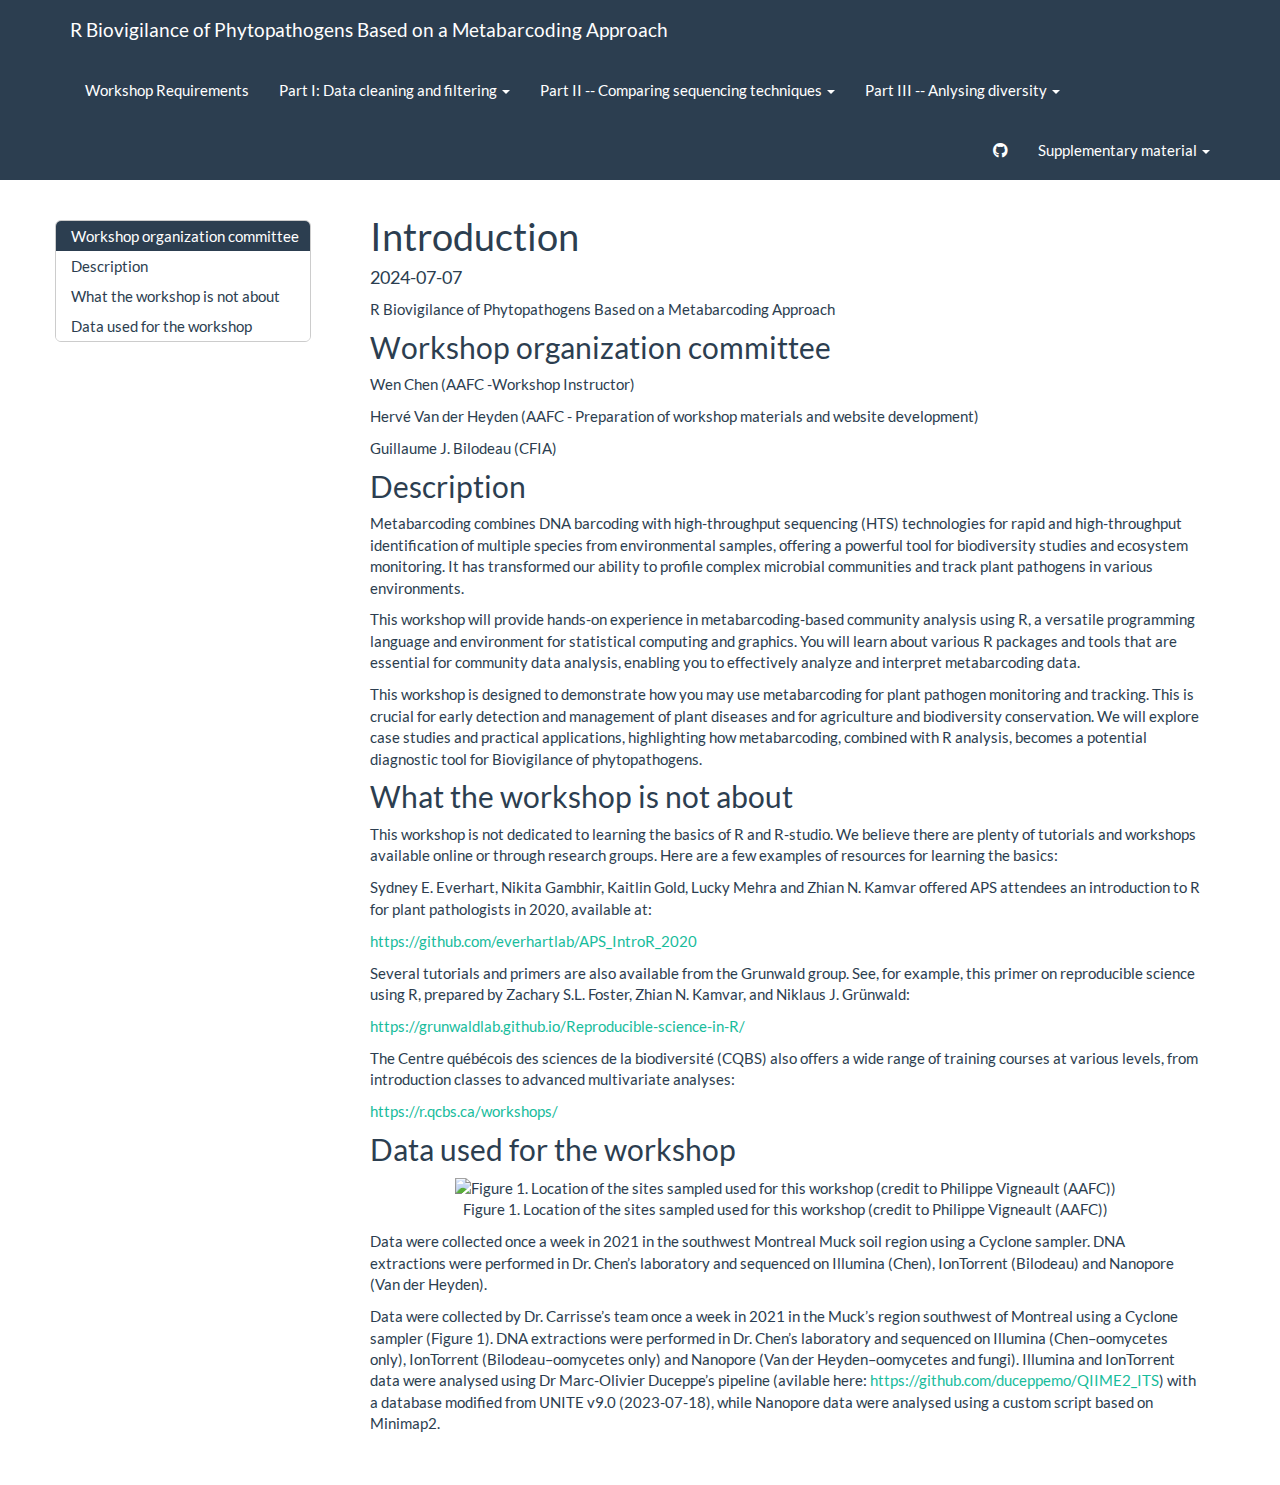
==== commit 778ae3b4: "(update)" ====
--- a/index.html
+++ b/index.html
@@ -332,37 +332,34 @@
 </li>
 <li class="dropdown">
   <a href="#" class="dropdown-toggle" data-toggle="dropdown" role="button" data-bs-toggle="dropdown" aria-expanded="false">
-    Part II -- 
+    Part II -- Comparing sequencing techniques
      
     <span class="caret"></span>
   </a>
   <ul class="dropdown-menu" role="menu">
     <li>
-      <a href="1_import_data.html">Importing data into R</a>
-    </li>
-    <li>
-      <a href="2_preprocessing.html">Data cleaning</a>
-    </li>
-    <li>
-      <a href="3_summaries.html">Summaries</a>
+      <a href="4_stacked_barchart.html">stacked bar charts</a>
+    </li>
+    <li>
+      <a href="5_comparison.html">Comparisons</a>
     </li>
   </ul>
 </li>
 <li class="dropdown">
   <a href="#" class="dropdown-toggle" data-toggle="dropdown" role="button" data-bs-toggle="dropdown" aria-expanded="false">
-    Part III -- 
+    Part III -- Anlysing diversity
      
     <span class="caret"></span>
   </a>
   <ul class="dropdown-menu" role="menu">
     <li>
-      <a href="1_import_data.html">Importing data into R</a>
-    </li>
-    <li>
-      <a href="2_preprocessing.html">Data cleaning</a>
-    </li>
-    <li>
-      <a href="3_summaries.html">Summaries</a>
+      <a href="6_Heat_map.html">Heat maps</a>
+    </li>
+    <li>
+      <a href="7_alpha.html">alpha diversity</a>
+    </li>
+    <li>
+      <a href="8_time_series.html">Temporal distribution</a>
     </li>
   </ul>
 </li>
@@ -373,6 +370,24 @@
     <span class="fa fa-github"></span>
      
   </a>
+</li>
+<li class="dropdown">
+  <a href="#" class="dropdown-toggle" data-toggle="dropdown" role="button" data-bs-toggle="dropdown" aria-expanded="false">
+    Supplementary material
+     
+    <span class="caret"></span>
+  </a>
+  <ul class="dropdown-menu" role="menu">
+    <li>
+      <a href="1_import_data.html">Heat maps</a>
+    </li>
+    <li>
+      <a href="2_preprocessing.html">alpha diversity</a>
+    </li>
+    <li>
+      <a href="3_summaries.html">Temporal distribution</a>
+    </li>
+  </ul>
 </li>
       </ul>
     </div><!--/.nav-collapse -->
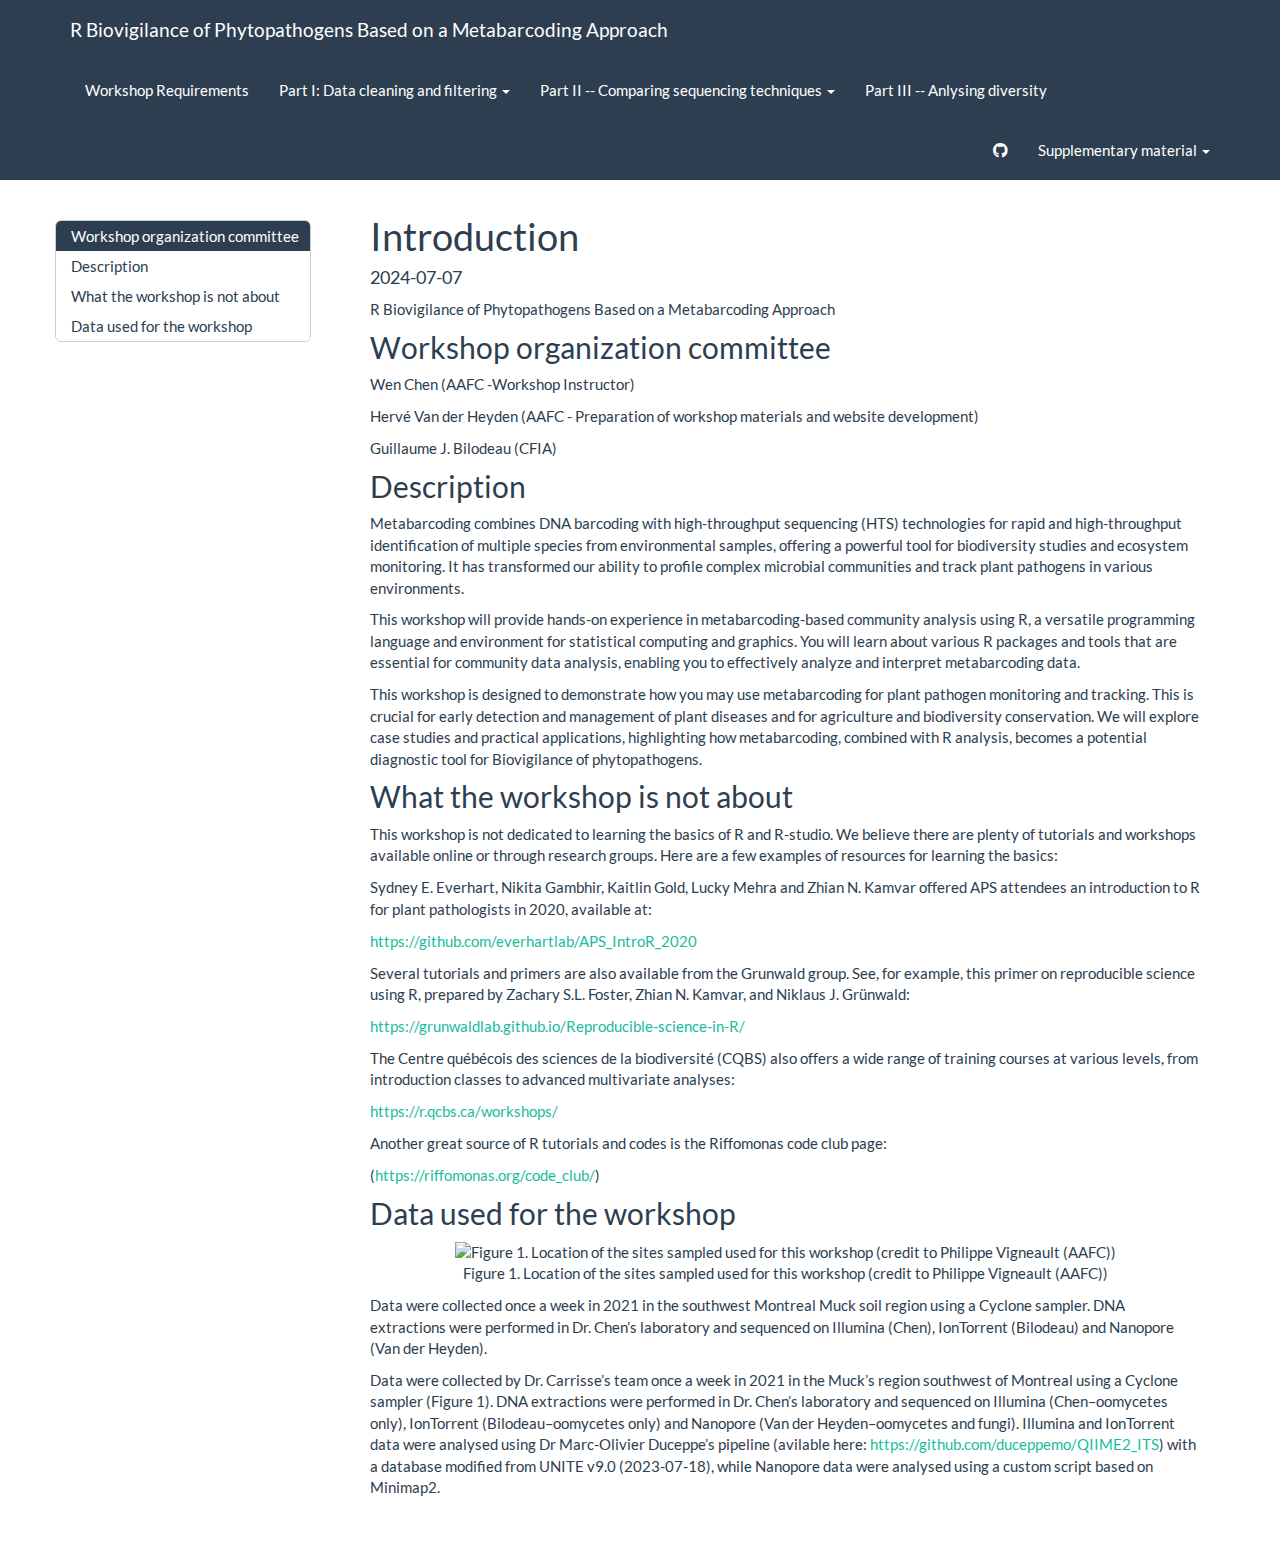
==== commit 5348cfda: "(update)" ====
--- a/index.html
+++ b/index.html
@@ -345,23 +345,8 @@
     </li>
   </ul>
 </li>
-<li class="dropdown">
-  <a href="#" class="dropdown-toggle" data-toggle="dropdown" role="button" data-bs-toggle="dropdown" aria-expanded="false">
-    Part III -- Anlysing diversity
-     
-    <span class="caret"></span>
-  </a>
-  <ul class="dropdown-menu" role="menu">
-    <li>
-      <a href="6_Heat_map.html">Heat maps</a>
-    </li>
-    <li>
-      <a href="7_alpha.html">alpha diversity</a>
-    </li>
-    <li>
-      <a href="8_time_series.html">Temporal distribution</a>
-    </li>
-  </ul>
+<li>
+  <a href="6_Heat_map.html">Part III -- Anlysing diversity</a>
 </li>
       </ul>
       <ul class="nav navbar-nav navbar-right">
@@ -457,6 +442,10 @@
 introduction classes to advanced multivariate analyses:</p>
 <p><a href="https://r.qcbs.ca/workshops/"
 class="uri">https://r.qcbs.ca/workshops/</a></p>
+<p>Another great source of R tutorials and codes is the Riffomonas code
+club page:</p>
+<p>(<a href="https://riffomonas.org/code_club/"
+class="uri">https://riffomonas.org/code_club/</a>)</p>
 </div>
 <div id="data-used-for-the-workshop" class="section level2">
 <h2>Data used for the workshop</h2>
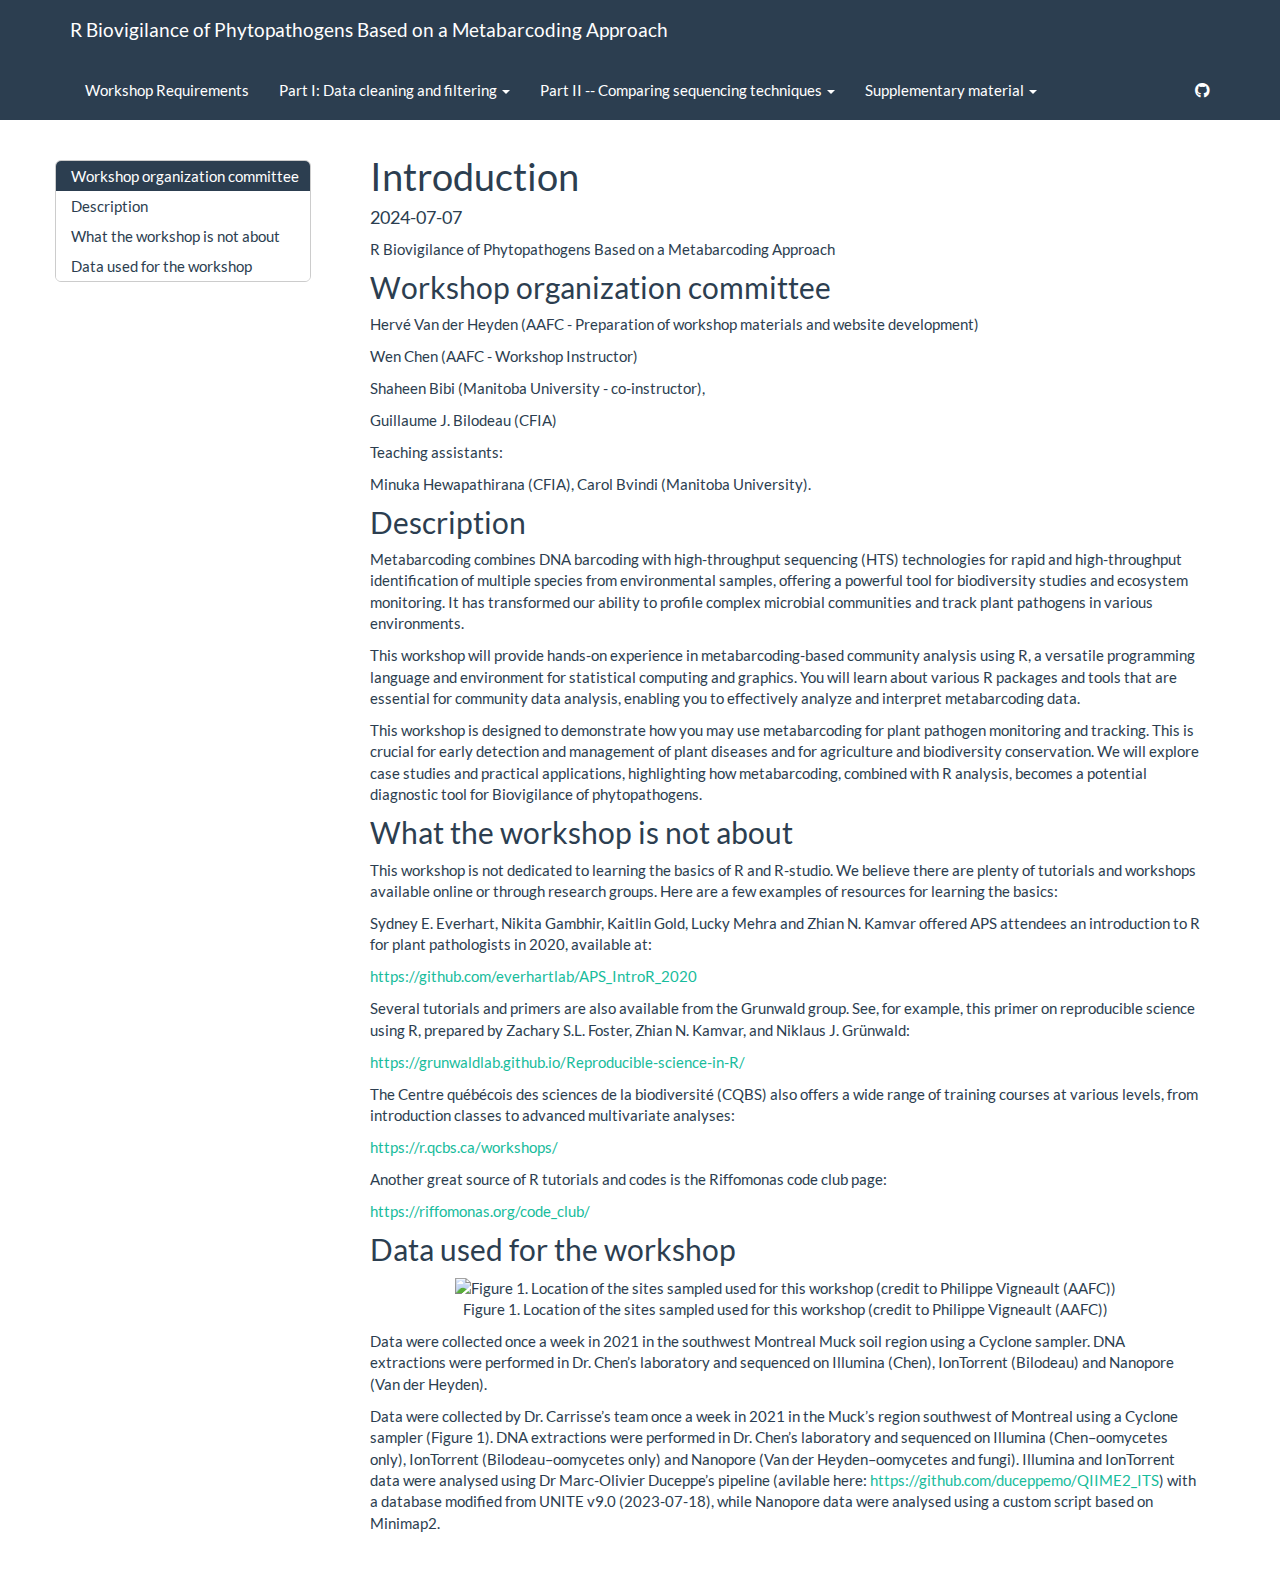
==== commit 942c2982: "(update)" ====
--- a/index.html
+++ b/index.html
@@ -345,8 +345,17 @@
     </li>
   </ul>
 </li>
-<li>
-  <a href="6_Heat_map.html">Part III -- Anlysing diversity</a>
+<li class="dropdown">
+  <a href="#" class="dropdown-toggle" data-toggle="dropdown" role="button" data-bs-toggle="dropdown" aria-expanded="false">
+    Supplementary material
+     
+    <span class="caret"></span>
+  </a>
+  <ul class="dropdown-menu" role="menu">
+    <li>
+      <a href="6_Heat_map.html">Diversity</a>
+    </li>
+  </ul>
 </li>
       </ul>
       <ul class="nav navbar-nav navbar-right">
@@ -356,24 +365,6 @@
      
   </a>
 </li>
-<li class="dropdown">
-  <a href="#" class="dropdown-toggle" data-toggle="dropdown" role="button" data-bs-toggle="dropdown" aria-expanded="false">
-    Supplementary material
-     
-    <span class="caret"></span>
-  </a>
-  <ul class="dropdown-menu" role="menu">
-    <li>
-      <a href="1_import_data.html">Heat maps</a>
-    </li>
-    <li>
-      <a href="2_preprocessing.html">alpha diversity</a>
-    </li>
-    <li>
-      <a href="3_summaries.html">Temporal distribution</a>
-    </li>
-  </ul>
-</li>
       </ul>
     </div><!--/.nav-collapse -->
   </div><!--/.container -->
@@ -393,10 +384,13 @@
 Approach</p>
 <div id="workshop-organization-committee" class="section level2">
 <h2>Workshop organization committee</h2>
-<p>Wen Chen (AAFC -Workshop Instructor)</p>
 <p>Hervé Van der Heyden (AAFC - Preparation of workshop materials and
 website development)</p>
+<p>Wen Chen (AAFC - Workshop Instructor)</p>
+<p>Shaheen Bibi (Manitoba University - co-instructor),</p>
 <p>Guillaume J. Bilodeau (CFIA)</p>
+<p>Teaching assistants:</p>
+<p>Minuka Hewapathirana (CFIA), Carol Bvindi (Manitoba University).</p>
 </div>
 <div id="description" class="section level2">
 <h2>Description</h2>
@@ -444,8 +438,8 @@
 class="uri">https://r.qcbs.ca/workshops/</a></p>
 <p>Another great source of R tutorials and codes is the Riffomonas code
 club page:</p>
-<p>(<a href="https://riffomonas.org/code_club/"
-class="uri">https://riffomonas.org/code_club/</a>)</p>
+<p><a href="https://riffomonas.org/code_club/"
+class="uri">https://riffomonas.org/code_club/</a></p>
 </div>
 <div id="data-used-for-the-workshop" class="section level2">
 <h2>Data used for the workshop</h2>
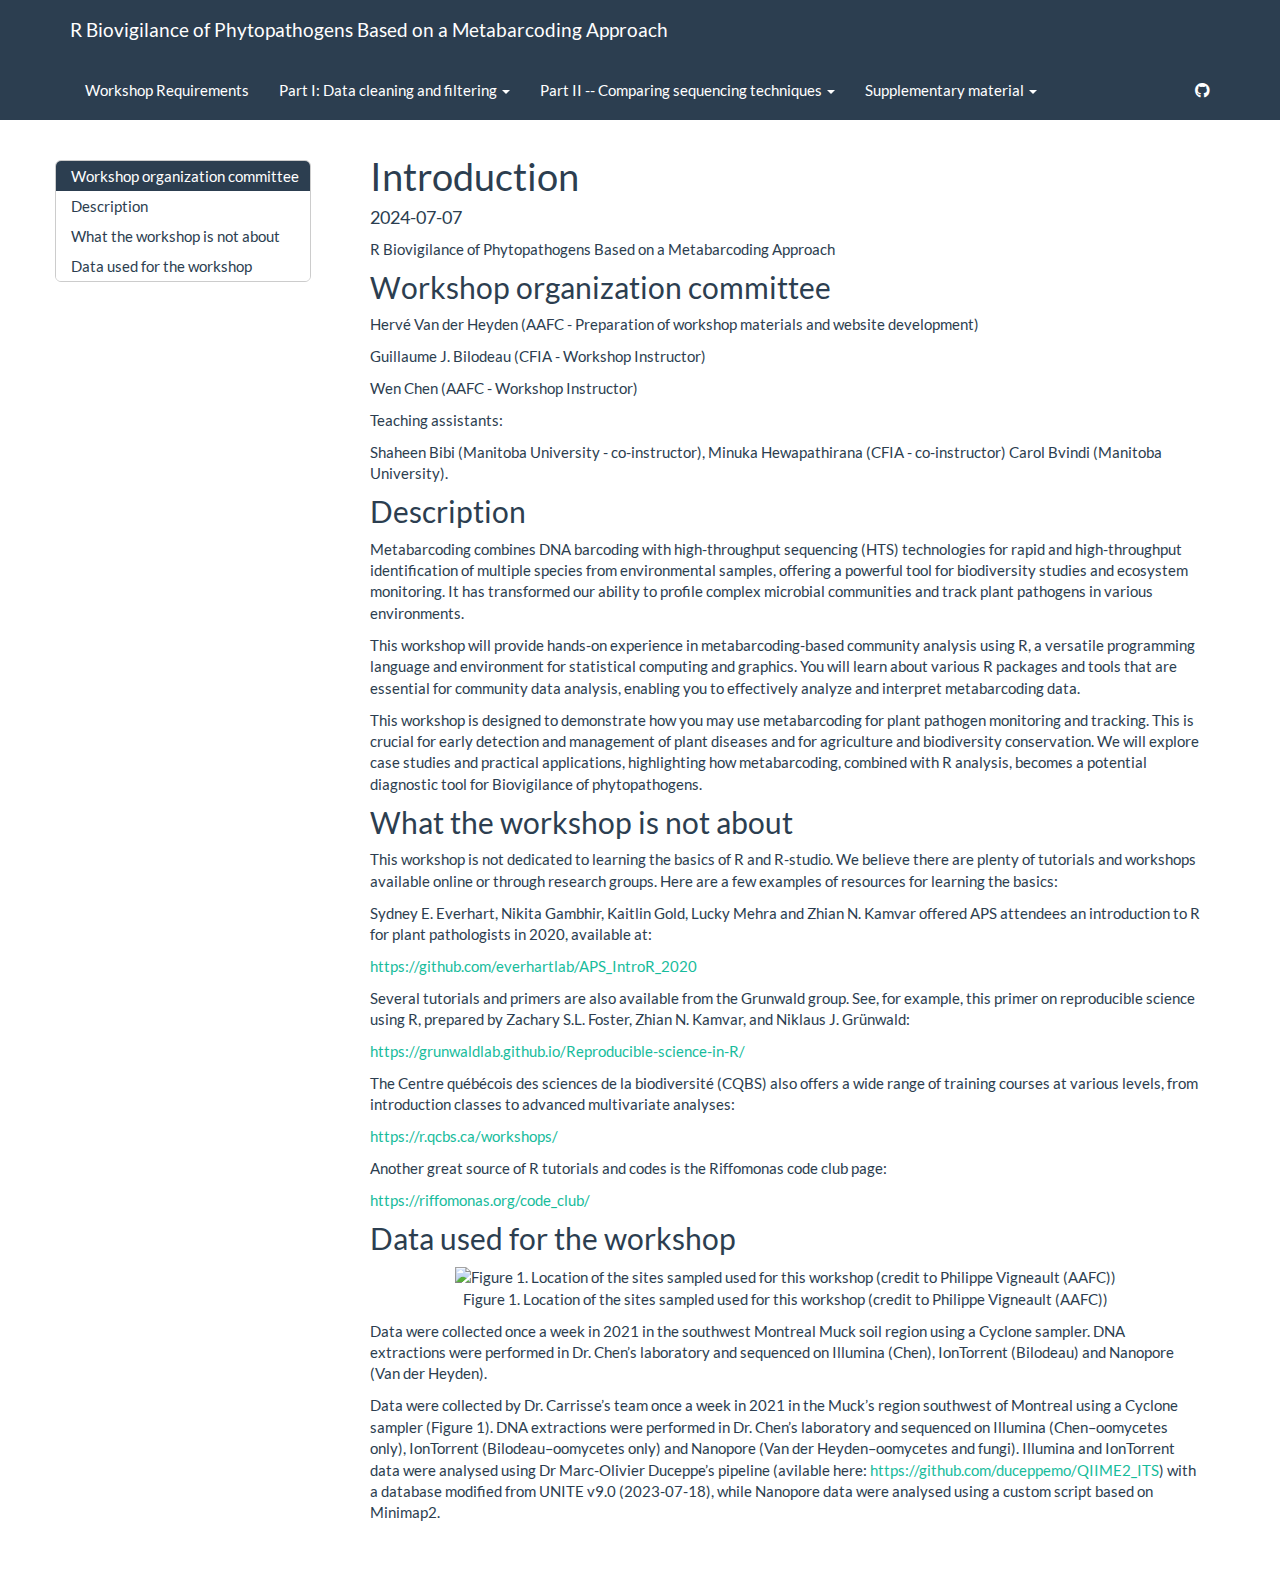
==== commit 31f4ed17: "(update)" ====
--- a/index.html
+++ b/index.html
@@ -386,11 +386,12 @@
 <h2>Workshop organization committee</h2>
 <p>Hervé Van der Heyden (AAFC - Preparation of workshop materials and
 website development)</p>
+<p>Guillaume J. Bilodeau (CFIA - Workshop Instructor)</p>
 <p>Wen Chen (AAFC - Workshop Instructor)</p>
-<p>Shaheen Bibi (Manitoba University - co-instructor),</p>
-<p>Guillaume J. Bilodeau (CFIA)</p>
 <p>Teaching assistants:</p>
-<p>Minuka Hewapathirana (CFIA), Carol Bvindi (Manitoba University).</p>
+<p>Shaheen Bibi (Manitoba University - co-instructor), Minuka
+Hewapathirana (CFIA - co-instructor) Carol Bvindi (Manitoba
+University).</p>
 </div>
 <div id="description" class="section level2">
 <h2>Description</h2>
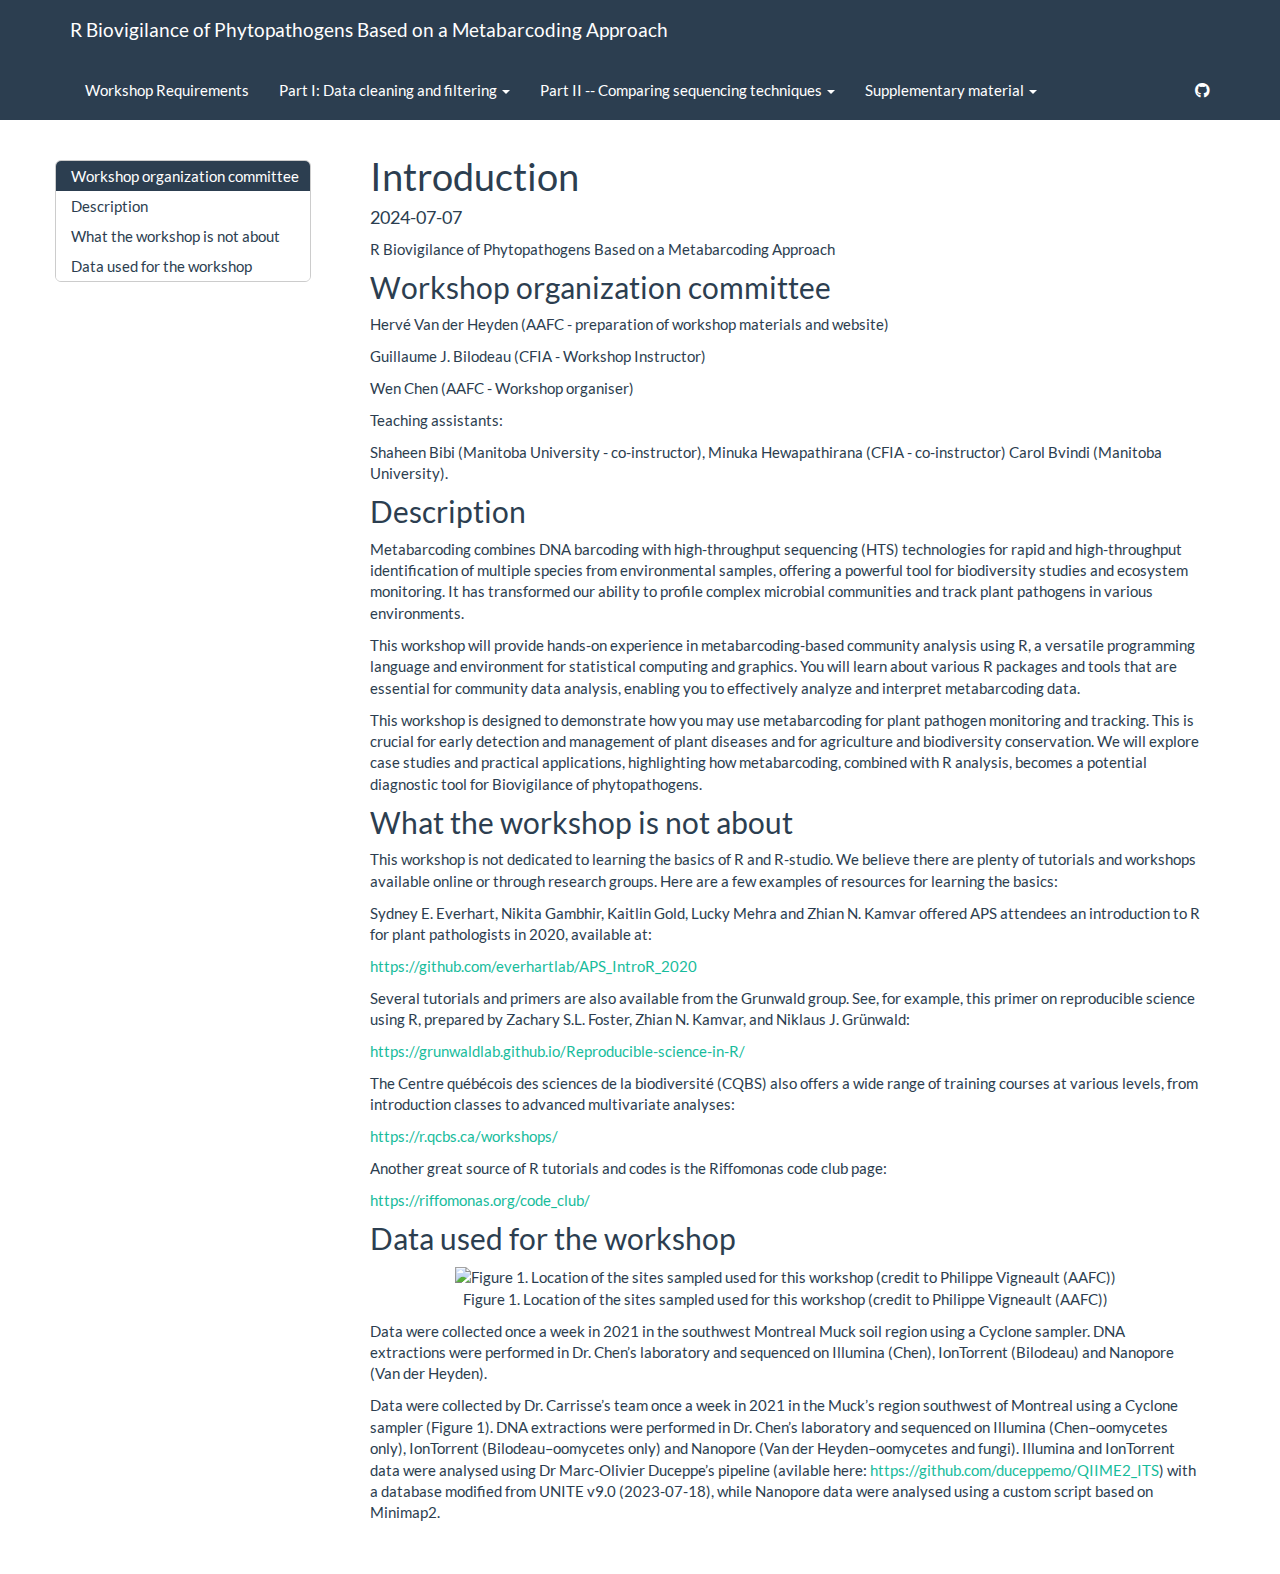
==== commit e69da612: "(update)" ====
--- a/index.html
+++ b/index.html
@@ -384,10 +384,10 @@
 Approach</p>
 <div id="workshop-organization-committee" class="section level2">
 <h2>Workshop organization committee</h2>
-<p>Hervé Van der Heyden (AAFC - Preparation of workshop materials and
-website development)</p>
+<p>Hervé Van der Heyden (AAFC - preparation of workshop materials and
+website)</p>
 <p>Guillaume J. Bilodeau (CFIA - Workshop Instructor)</p>
-<p>Wen Chen (AAFC - Workshop Instructor)</p>
+<p>Wen Chen (AAFC - Workshop organiser)</p>
 <p>Teaching assistants:</p>
 <p>Shaheen Bibi (Manitoba University - co-instructor), Minuka
 Hewapathirana (CFIA - co-instructor) Carol Bvindi (Manitoba
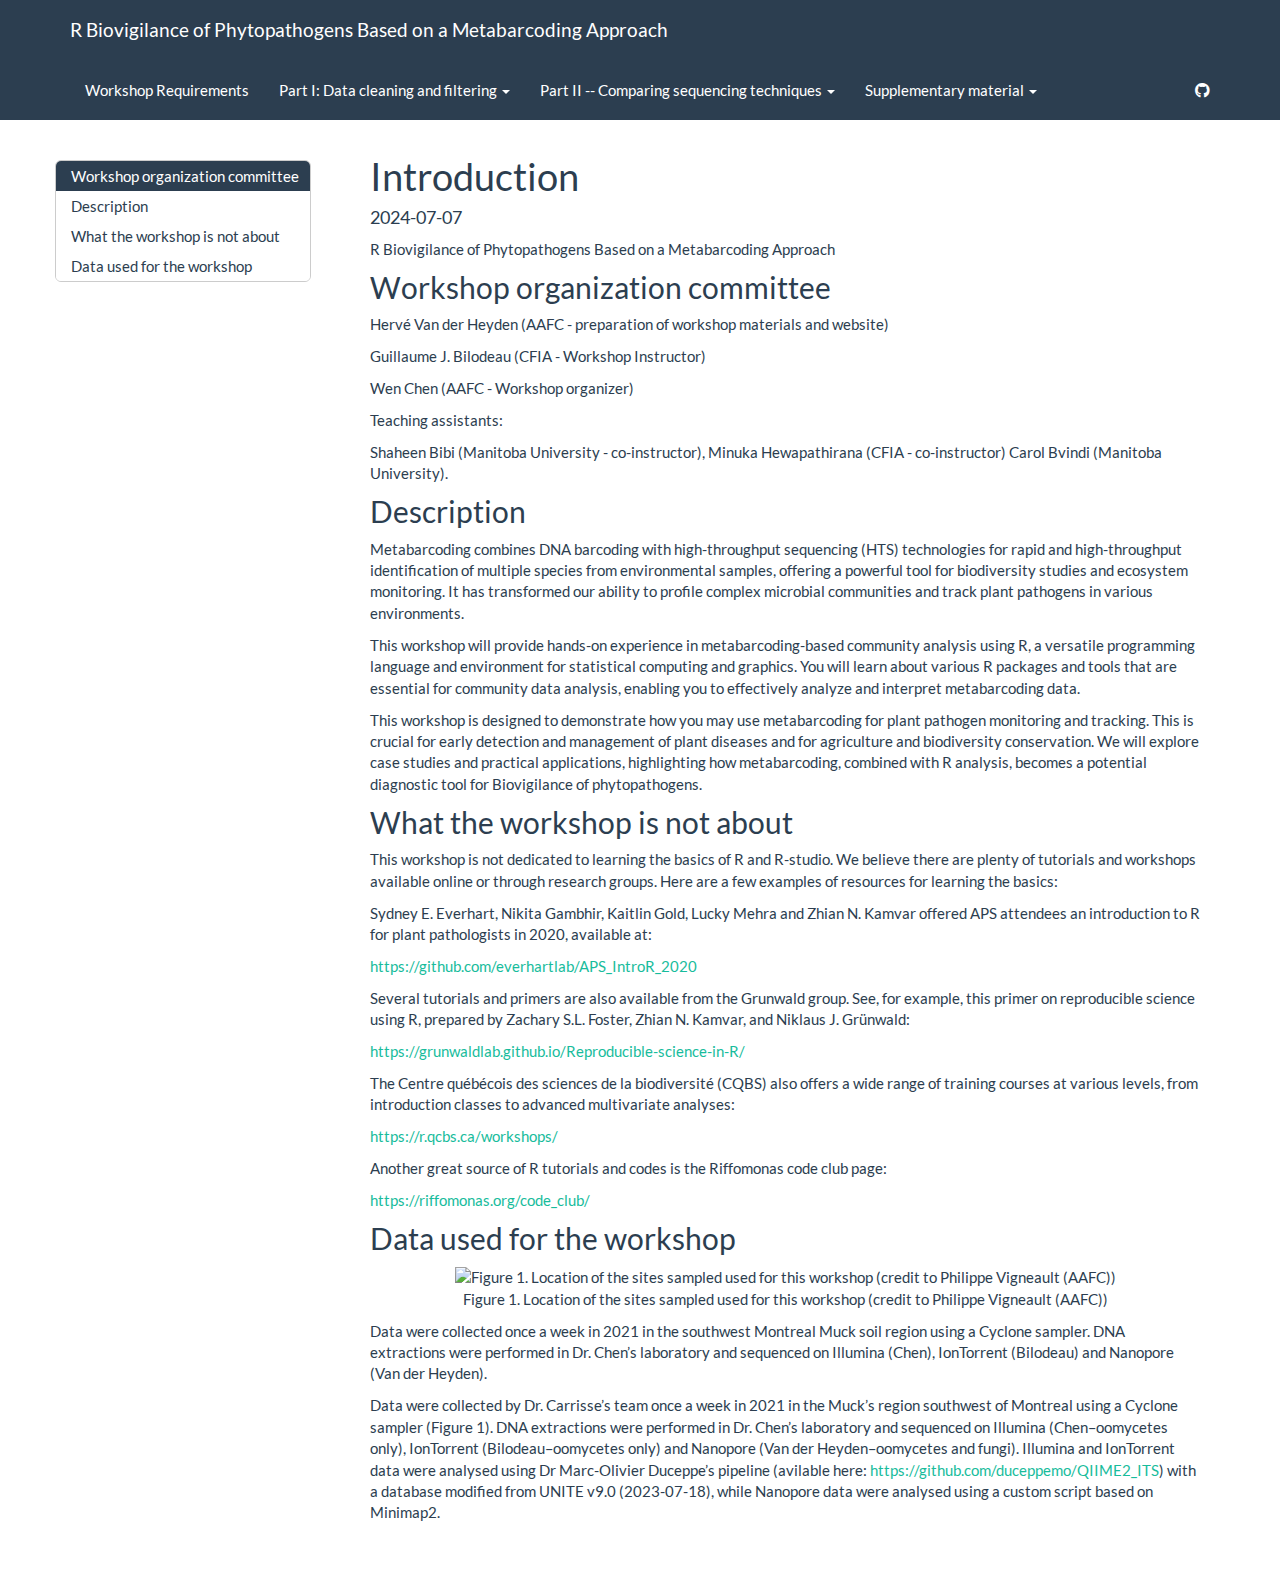
==== commit c7fac267: "(update)" ====
--- a/index.html
+++ b/index.html
@@ -387,7 +387,7 @@
 <p>Hervé Van der Heyden (AAFC - preparation of workshop materials and
 website)</p>
 <p>Guillaume J. Bilodeau (CFIA - Workshop Instructor)</p>
-<p>Wen Chen (AAFC - Workshop organiser)</p>
+<p>Wen Chen (AAFC - Workshop organizer)</p>
 <p>Teaching assistants:</p>
 <p>Shaheen Bibi (Manitoba University - co-instructor), Minuka
 Hewapathirana (CFIA - co-instructor) Carol Bvindi (Manitoba
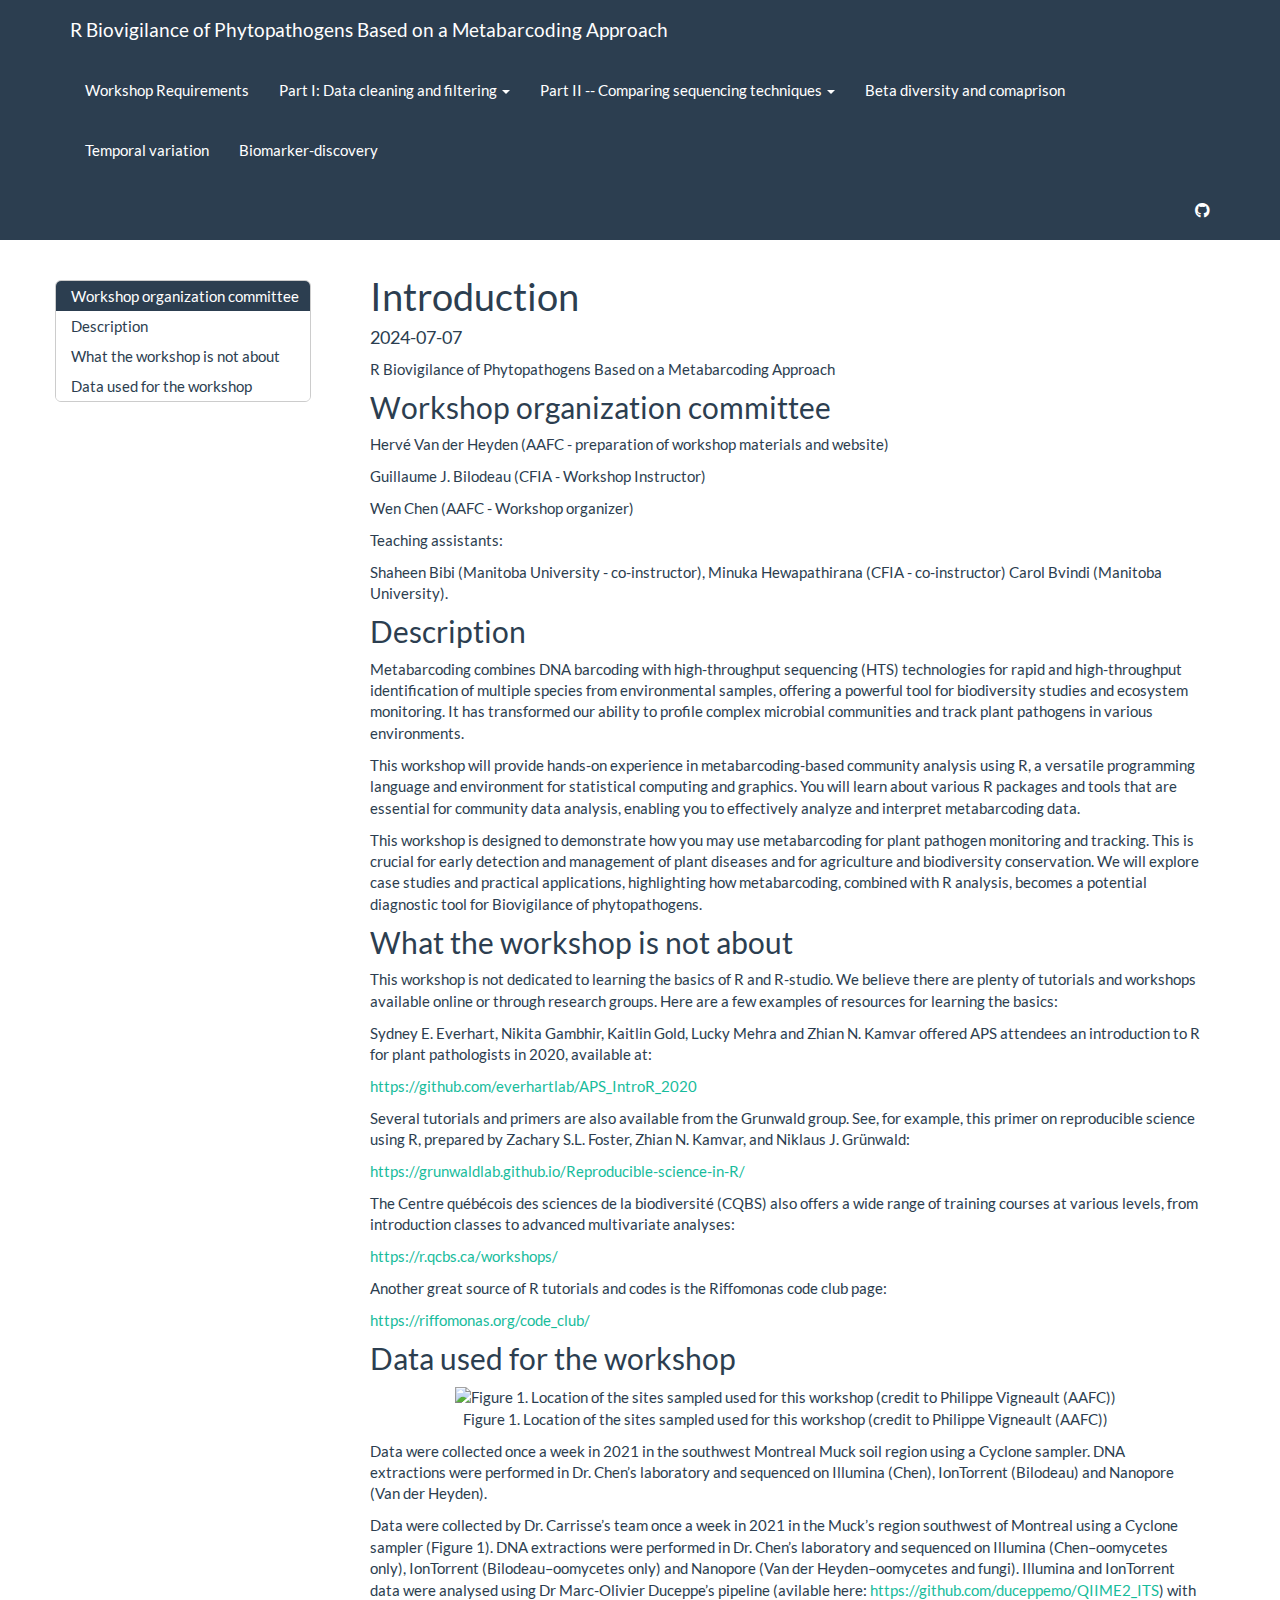
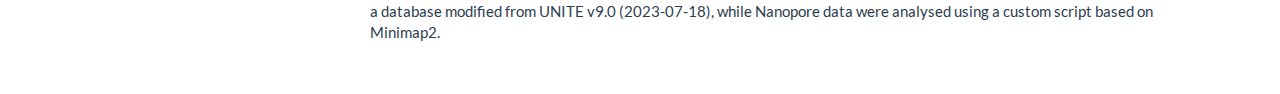
==== commit 4da9cdee: "update" ====
--- a/index.html
+++ b/index.html
@@ -14,7 +14,7 @@
 
 <title>Introduction</title>
 
-<script src="site_libs/header-attrs-2.27/header-attrs.js"></script>
+<script src="site_libs/header-attrs-2.28/header-attrs.js"></script>
 <script src="site_libs/jquery-3.6.0/jquery-3.6.0.min.js"></script>
 <meta name="viewport" content="width=device-width, initial-scale=1" />
 <link href="site_libs/bootstrap-3.3.5/css/flatly.min.css" rel="stylesheet" />
@@ -345,17 +345,14 @@
     </li>
   </ul>
 </li>
-<li class="dropdown">
-  <a href="#" class="dropdown-toggle" data-toggle="dropdown" role="button" data-bs-toggle="dropdown" aria-expanded="false">
-    Supplementary material
-     
-    <span class="caret"></span>
-  </a>
-  <ul class="dropdown-menu" role="menu">
-    <li>
-      <a href="6_Heat_map.html">Diversity</a>
-    </li>
-  </ul>
+<li>
+  <a href="6_Heat_map.html">Beta diversity and comaprison</a>
+</li>
+<li>
+  <a href="7_Time_series.html">Temporal variation</a>
+</li>
+<li>
+  <a href="8_biomarker-discovery.html">Biomarker-discovery</a>
 </li>
       </ul>
       <ul class="nav navbar-nav navbar-right">
